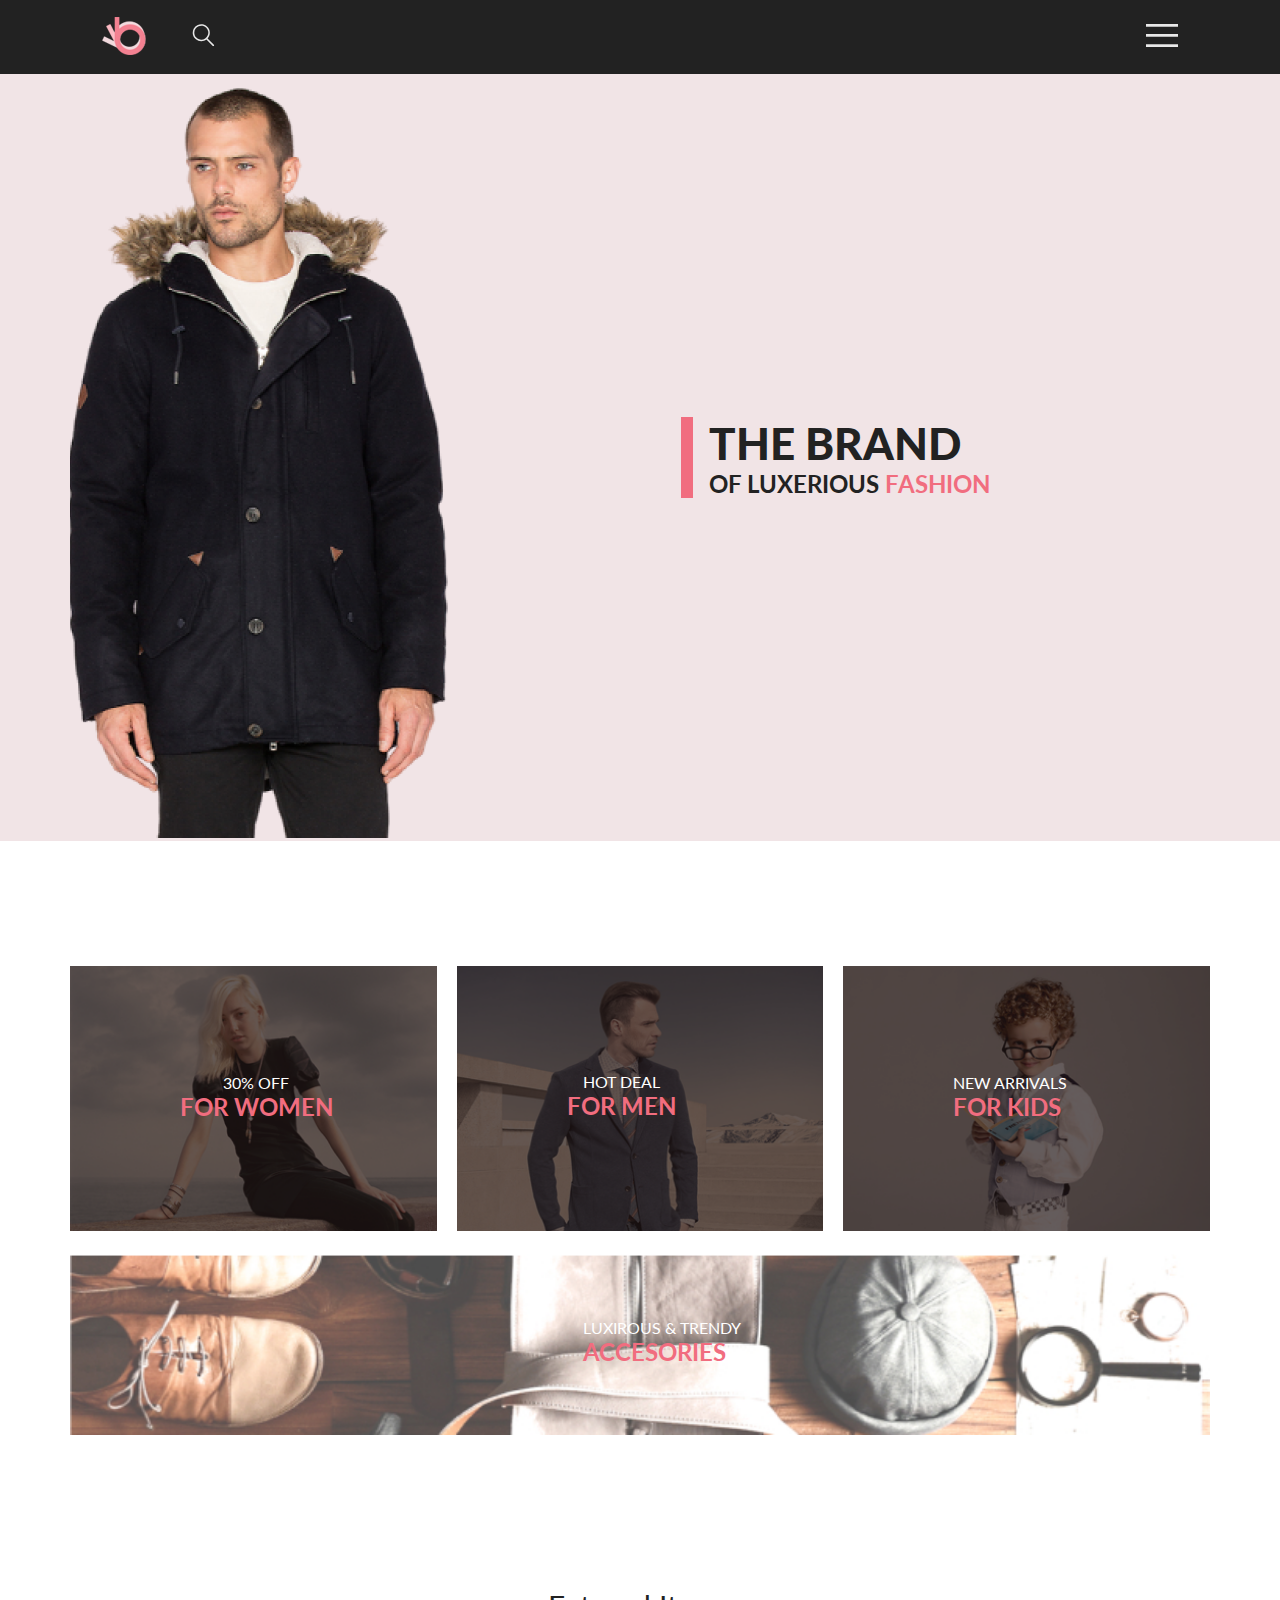
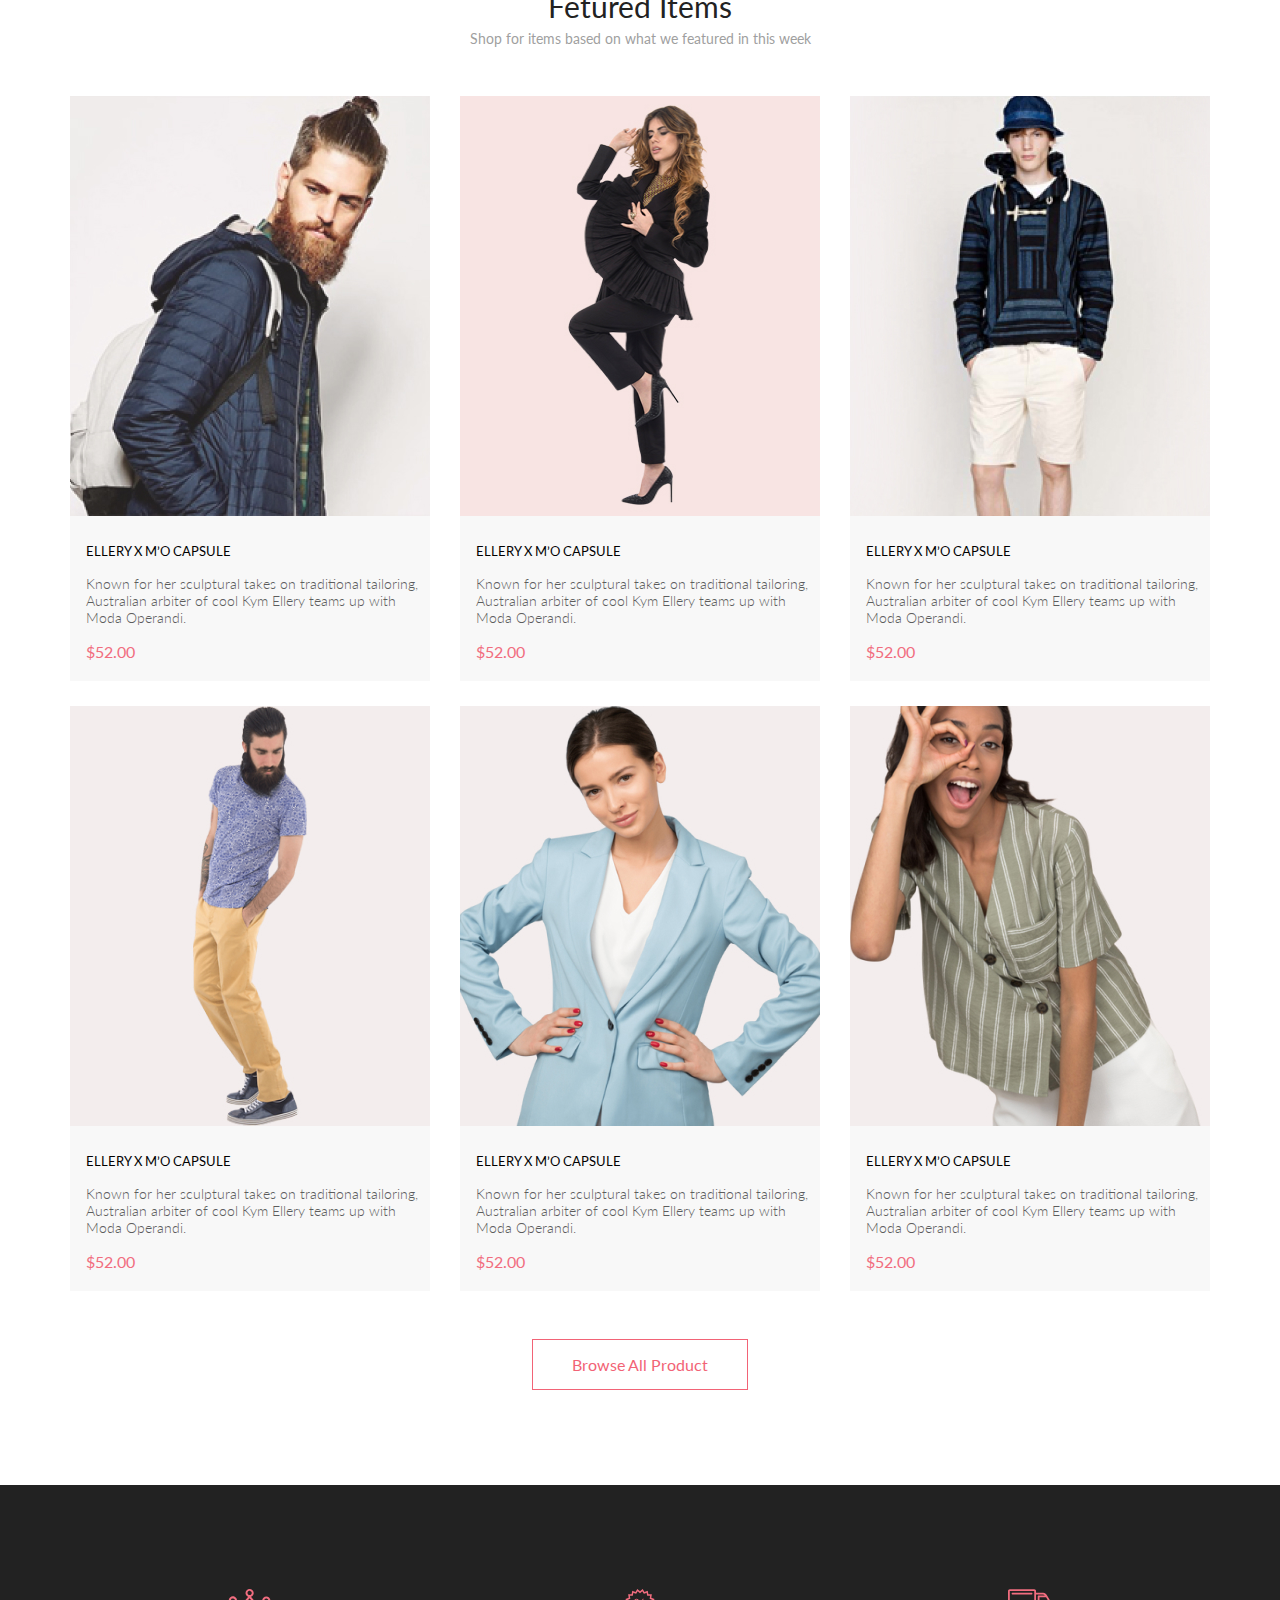
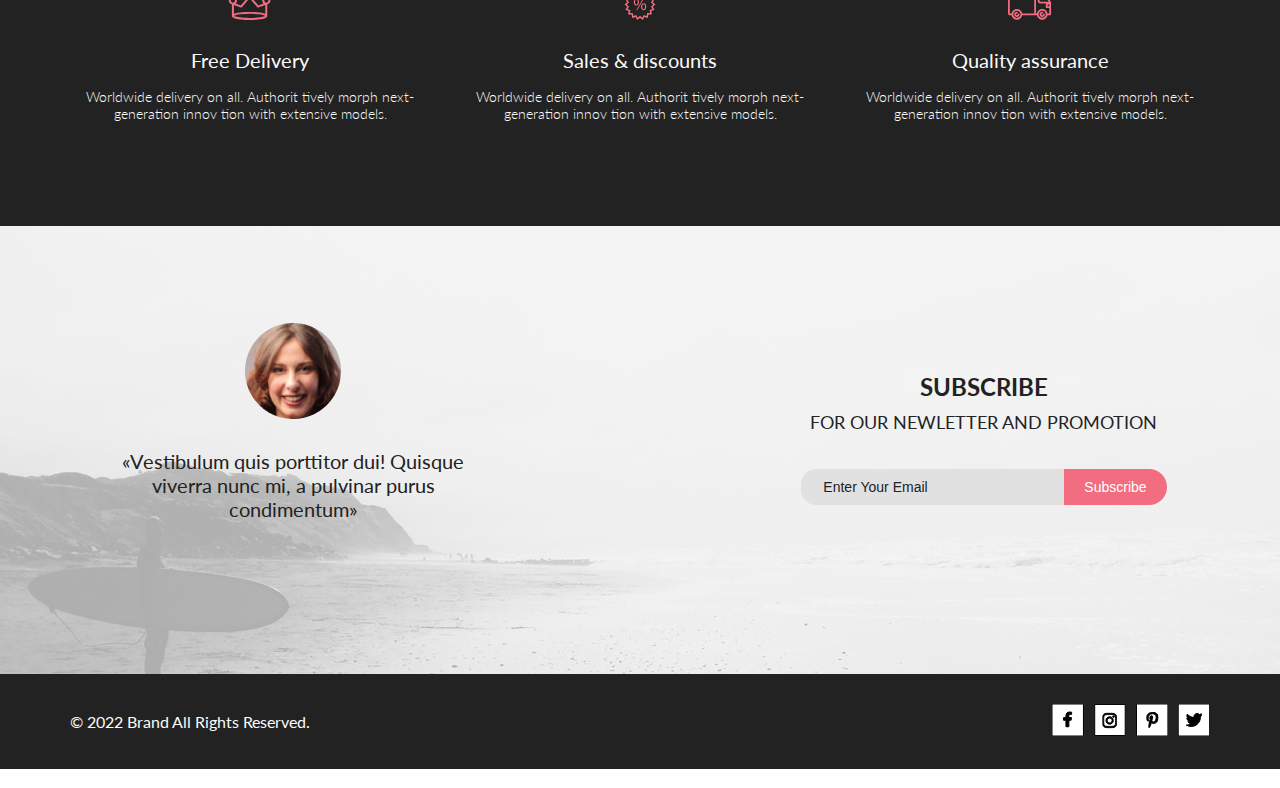
==== index.html @ cfc1230c "added file for site" ====
<!DOCTYPE html>
<html lang="ru">

<head>
    <link rel="preconnect" href="https://fonts.googleapis.com">
    <link rel="preconnect" href="https://fonts.gstatic.com" crossorigin>
    <link href="https://fonts.googleapis.com/css2?family=Lato:wght@300;400;700;900&display=swap" rel="stylesheet">
    <meta charset="UTF-8">
    <meta name="viewport" content="width=device-width, initial-scale=1.0">
    <title>THE BRAND OF&nbsp;LUXERIOUS FASHION</title>
    <link rel="stylesheet" href="style.css">
</head>

<body>

    <div class="header ">
        <div class="header__wrapper center">

            <div class="header__logo">
                <a href="#" class="header__link">
                    <svg class="icon__logo">
                        <use xlink:href="#logo_icon"></use>
                    </svg>
                </a>
                <a href="#" class="header__link  ">
                    <svg class="icon search_icon">
                        <use xlink:href="#search_icon"></use>
                    </svg>
                </a>
            </div>

            <div class="header__menu">
                <a href="#" class="header__link">
                    <svg class="icon icon__burger">
                        <use xlink:href="#burger_menu_icon"></use>
                    </svg>
                </a>
                <a hidden href="#" class="header__link">
                    <svg class="icon icon__profile">
                        <use xlink:href="#profile_icon"></use>
                    </svg>
                </a>
                <a hidden href="#" class="header__link">
                    <svg class="icon icon__cart">
                        <use xlink:href="#cart_icon"></use>
                    </svg>
                </a>
            </div>
        </div>
    </div>

    <div class="top ">
        <div class="top__wrapper center">

            <div class="top__img"><img src="image/top_img.png" alt="top image"></div>
            <div class="top__content">
                <h2 class="top__title"><span class="top__title__the_brand"> THE BRAND </span> <br><span
                        class="top__title__of_luxory"> OF&nbsp;LUXERIOUS
                    </span> <span class="top__title__fashion"> FASHION </span>
                </h2>
            </div>
        </div>

    </div>
    <!-- GRID-2  -->
    <section class="category center">

        <div class="wrapper__cards category-grid ">

            <div class="div1">
                <a href="#" class="category__card__link">

                    <div class="category__card">
                        <img src="image/for_women.png" alt="image for women">
                        <div class="category__card__content">
                            <h2 class="category__subtitle"> 30% OFF</h2>
                            <h1 class="category__title"> FOR WOMEN</h1>
                        </div>
                    </div>
                </a>
            </div>
            <div class="div2">
                <a href="#" class="category__card__link">
                    <div class="category__card"><img src="image/for_men.png" alt="image for_men"
                            class="category__card__img">
                        <div class="category__card__content">
                            <h2 class="category__subtitle"> HOT DEAL</h2>
                            <h1 class="category__title"> FOR MEN</h1>
                        </div>
                    </div>
                </a>
            </div>
            <div class="div3">
                <a href="#" class="category__card__link">
                    <div class="category__card">
                        <img src="image/for_kids.png" alt="image for_kids">
                        <div class="category__card__content">
                            <h2 class="category__subtitle"> NEW ARRIVALS
                            </h2>
                            <h1 class="category__title"> FOR KIDS</h1>
                        </div>
                    </div>
                </a>
            </div>
            <div class="div4">
                <a href="#" class="category__card__link">
                    <div class="category__card">
                        <img src="image/accesories.jpg" alt="card__img">
                        <div class=" category__card category__card__content__accesories">
                            <h2 class="category__subtitle category__subtitle__accesories">LUXIROUS &amp;&nbsp;TRENDY
                            </h2>
                            <h1 class=" category__title category__title__accesories"> ACCESORIES</h1>
                        </div>
                    </div>
                </a>

            </div>
        </div>
    </section>

    <section class="products center">
        <h2 class="products__title">Fetured Items</h2>
        <p class="products__text">Shop for items based on&nbsp;what we&nbsp;featured in&nbsp;this week</p>

        <div class="product__cards">
            <a href="#" class="product__card__link">
                <div class="product__card"> <img src="image/img1.jpg" alt="image product" class="products__card__img">
                    <h3 class="product__card__subtitle">ELLERY X&nbsp;M&rsquo;O CAPSULE</h3>
                    <p class="product__card__text">Known for her sculptural takes on&nbsp;traditional tailoring,
                        Australian
                        arbiter of&nbsp;cool Kym Ellery teams up&nbsp;with Moda Operandi.</p>
                    <p class="product__card__text__price">$52.00</p>
                </div>
            </a>
            <a href="#" class="product__card__link">
                <div class="product__card"> <img src="image/img2.jpg" alt="image product" class="products__card__img">
                    <h3 class="product__card__subtitle">ELLERY X&nbsp;M&rsquo;O CAPSULE</h3>
                    <p class="product__card__text">Known for her sculptural takes on&nbsp;traditional tailoring,
                        Australian
                        arbiter of&nbsp;cool Kym Ellery teams up&nbsp;with Moda Operandi.</p>
                    <p class="product__card__text__price">$52.00</p>
                </div>
            </a>
            <a href="#" class="product__card__link">
                <div class="product__card"> <img src="image/img3.jpg" alt="image product" class="products__card__img">
                    <h3 class="product__card__subtitle">ELLERY X&nbsp;M&rsquo;O CAPSULE</h3>
                    <p class="product__card__text">Known for her sculptural takes on&nbsp;traditional tailoring,
                        Australian
                        arbiter of&nbsp;cool Kym Ellery teams up&nbsp;with Moda Operandi.</p>
                    <p class="product__card__text__price">$52.00</p>
                </div>
            </a>
            <a href="#" class="product__card__link">
                <div class="product__card"> <img src="image/img4.jpg" alt="image product" class="products__card__img">
                    <h3 class="product__card__subtitle">ELLERY X&nbsp;M&rsquo;O CAPSULE</h3>
                    <p class="product__card__text">Known for her sculptural takes on&nbsp;traditional tailoring,
                        Australian
                        arbiter of&nbsp;cool Kym Ellery teams up&nbsp;with Moda Operandi.</p>
                    <p class="product__card__text__price">$52.00</p>
                </div>
            </a>
            <a href="#" class="product__card__link">
                <div class="product__card"> <img src="image/img5.jpg" alt="image product" class="products__card__img">
                    <h3 class="product__card__subtitle">ELLERY X&nbsp;M&rsquo;O CAPSULE</h3>
                    <p class="product__card__text">Known for her sculptural takes on&nbsp;traditional tailoring,
                        Australian
                        arbiter of&nbsp;cool Kym Ellery teams up&nbsp;with Moda Operandi.</p>
                    <p class="product__card__text__price">$52.00</p>
                </div>
            </a>
            <a href="#" class="product__card__link">
                <div class="product__card"> <img src="image/img6.jpg" alt="image product" class="products__card__img">
                    <h3 class="product__card__subtitle">ELLERY X&nbsp;M&rsquo;O CAPSULE</h3>
                    <p class="product__card__text">Known for her sculptural takes on&nbsp;traditional tailoring,
                        Australian
                        arbiter of&nbsp;cool Kym Ellery teams up&nbsp;with Moda Operandi.</p>
                    <p class="product__card__text__price">$52.00</p>
                </div>
            </a>
        </div>
    </section>


    <div class="wrapper__show__product"> <button class="wrapper__show__product__btn" type="button">Browse All
            Product</button>
    </div>

    <section class="advantage ">
        <div class="advantage__cards">
            <div class="advantage__card">
                <svg class="icon advantage__icon">
                    <use xlink:href="#quality_icon"></use>
                </svg>
                <h3 class="advantage__title">Free Delivery</h3>
                <p class="advantage__text">Worldwide delivery on&nbsp;all. Authorit tively morph next-generation innov
                    tion
                    with
                    extensive models.</p>
            </div>
            <div class="advantage__card">
                <svg class="icon advantage__icon">
                    <use xlink:href="#sales_icon"></use>
                </svg>
                <h3 class="advantage__title">Sales &amp;&nbsp;discounts</h3>
                <p class="advantage__text">Worldwide delivery on&nbsp;all. Authorit tively morph next-generation innov
                    tion
                    with
                    extensive models.</p>
            </div>
            <div class="advantage__card">

                <svg class="icon advantage__icon">
                    <use xlink:href="#develiry_icon"></use>
                </svg>
                <h3 class="advantage__title">Quality assurance</h3>
                <p class="advantage__text">Worldwide delivery on&nbsp;all. Authorit tively morph next-generation innov
                    tion
                    with
                    extensive models.</p>
            </div>
        </div>

    </section>

    <section class="request_form">
        <div class="request__form__wrapper center">
            <div class="request__content">
                <img src="image/form_img.png" alt="image form icon">
                <h3 class="request__content__title">
                    &laquo;Vestibulum quis porttitor dui! Quisque viverra nunc&nbsp;mi, a&nbsp;pulvinar purus
                    condimentum&raquo;
                </h3>

            </div>
            <div class="request__form">
                <div class="request__form__info">
                    <p class="request__form__info__text"><span class="request__form__info__text__SUBSCRIBE">SUBSCRIBE
                        </span> <br> FOR OUR NEWLETTER AND
                        PROMOTION</p>
                </div>
                <div class="request__email">
                    <form action="#">
                        <input class="request__email__input_email" type="email" placeholder="Enter Your Email">
                        <input class="request__email__input_btn" type="submit" value="Subscribe">
                    </form>

                </div>
            </div>
        </div>
    </section>


    <footer class="footer">

        <div class="footer__wrapper center">
            <div class="footer__copyright">
                <p class="footer__copyright__text">&copy;&nbsp;2022 Brand All Rights Reserved.</p>
            </div>
            <div class="footer__social">

                <a href="" class="footer__social__link">
                    <svg class="icon_social icon__facebook">
                        <use xlink:href="#facebook_icon"></use>
                    </svg>
                </a>

                <a href="" class="footer__social__link">
                    <svg class="icon_social icon__instagram">
                        <use xlink:href="#instagram_icon"></use>
                    </svg>
                </a>

                <a href="" class="footer__social__link">
                    <svg class="icon_social icon__pinterest">
                        <use xlink:href="#pinterest_icon"></use>
                    </svg>


                </a>

                <a href="" class="footer__social__link">
                    <svg class="icon_social icon__twitter">
                        <use xlink:href="#twitter_icon"></use>
                    </svg></a>

            </div>
        </div>

    </footer>














    <!-- SVG sptite  -->
    <svg width="0" height="0" class="hidden">
        <!-- ICON_SOCIAL -->
        <symbol xmlns="http://www.w3.org/2000/svg" viewBox="0 0 32 32" id="twitter_icon">
            <path d="M31.6636 0H0.213013V32H31.6636V0Z"></path>
            <g clip-path="url(#clip0_190_1612)">
                <path
                    d="M22.4181 12.7411C22.4281 12.8832 22.4281 13.0253 22.4281 13.1675C22.4281 17.5025 19.1509 22.4974 13.161 22.4974C11.3156 22.4974 9.60132 21.9593 8.1593 21.0253C8.42149 21.0558 8.67357 21.0659 8.94585 21.0659C10.4685 21.0659 11.8702 20.5482 12.9895 19.6649C11.5576 19.6345 10.3576 18.6903 9.94415 17.3908C10.1458 17.4213 10.3475 17.4416 10.5593 17.4416C10.8517 17.4416 11.1442 17.4009 11.4164 17.3299C9.92401 17.0253 8.80465 15.7055 8.80465 14.1116V14.071C9.23825 14.3147 9.74249 14.467 10.2769 14.4873C9.39959 13.8984 8.82483 12.8933 8.82483 11.7563C8.82483 11.1472 8.98614 10.5888 9.26851 10.1015C10.8719 12.0913 13.282 13.3908 15.9844 13.5329C15.934 13.2893 15.9038 13.0355 15.9038 12.7817C15.9038 10.9746 17.3559 9.5025 19.1609 9.5025C20.0987 9.5025 20.9457 9.89844 21.5407 10.538C22.2768 10.3959 22.9827 10.1218 23.6079 9.74616C23.3659 10.5076 22.8516 11.1472 22.176 11.5533C22.8315 11.4822 23.4668 11.2994 24.0516 11.0457C23.608 11.6954 23.0533 12.274 22.4181 12.7411Z"
                    fill="black">
                </path>
            </g>
            <defs>
                <clipPath id="clip0_190_1612">
                    <rect width="15.8924" height="16" transform="translate(8.1593 8)"></rect>
                </clipPath>
            </defs>
        </symbol>
        <symbol xmlns="http://www.w3.org/2000/svg" viewBox="0 0 32 32" id="pinterest_icon">
            <path d="M31.9259 0H0.475342V32H31.9259V0Z"></path>
            <g clip-path="url(#clip0_190_1616)">
                <path
                    d="M16.7402 8.20312C13.5555 8.20312 10.4081 10.3406 10.4081 13.8C10.4081 16 11.6373 17.25 12.3822 17.25C12.6895 17.25 12.8664 16.3875 12.8664 16.1438C12.8664 15.8531 12.1308 15.2344 12.1308 14.025C12.1308 11.5125 14.0304 9.73125 16.4888 9.73125C18.6026 9.73125 20.167 10.9406 20.167 13.1625C20.167 14.8219 19.5058 17.9344 17.3641 17.9344C16.5912 17.9344 15.9301 17.3719 15.9301 16.5656C15.9301 15.3844 16.7495 14.2406 16.7495 13.0219C16.7495 10.9531 13.8349 11.3281 13.8349 13.8281C13.8349 14.3531 13.9001 14.9344 14.1329 15.4125C13.7045 17.2688 12.8292 20.0344 12.8292 21.9469C12.8292 22.5375 12.913 23.1188 12.9689 23.7094C13.0744 23.8281 13.0216 23.8156 13.183 23.7563C14.7474 21.6 14.6916 21.1781 15.3993 18.3562C15.7811 19.0875 16.7681 19.4812 17.5503 19.4812C20.8468 19.4812 22.3274 16.2469 22.3274 13.3313C22.3274 10.2281 19.6641 8.20312 16.7402 8.20312Z"
                    fill="black">
                </path>
            </g>
            <defs>
                <clipPath id="clip0_190_1616">
                    <rect width="11.9193" height="16" transform="translate(10.4081 8)"></rect>
                </clipPath>
            </defs>
        </symbol>
        <symbol xmlns="http://www.w3.org/2000/svg" viewBox="0 0 33 32" id="instagram_icon">
            <path d="M32.1883 0H0.737671V32H32.1883V0Z"></path>
            <g clip-path="url(#clip0_190_1608)">
                <path
                    d="M16.1368 12.6816C14.0216 12.6816 12.3155 14.3849 12.3155 16.4967C12.3155 18.6084 14.0216 20.3117 16.1368 20.3117C18.2519 20.3117 19.958 18.6084 19.958 16.4967C19.958 14.3849 18.2519 12.6816 16.1368 12.6816ZM16.1368 18.9769C14.7699 18.9769 13.6525 17.8646 13.6525 16.4967C13.6525 15.1287 14.7666 14.0164 16.1368 14.0164C17.507 14.0164 18.6211 15.1287 18.6211 16.4967C18.6211 17.8646 17.5036 18.9769 16.1368 18.9769ZM21.0056 12.5256C21.0056 13.0203 20.6065 13.4154 20.1143 13.4154C19.6188 13.4154 19.223 13.017 19.223 12.5256C19.223 12.0342 19.6221 11.6357 20.1143 11.6357C20.6065 11.6357 21.0056 12.0342 21.0056 12.5256ZM23.5364 13.4287C23.4799 12.2367 23.2072 11.1808 22.3325 10.3109C21.4612 9.441 20.4036 9.16873 19.2097 9.10897C17.9792 9.03924 14.291 9.03924 13.0605 9.10897C11.8699 9.16541 10.8123 9.43768 9.93768 10.3076C9.06302 11.1775 8.79364 12.2334 8.73378 13.4254C8.66394 14.6539 8.66394 18.3361 8.73378 19.5646C8.79031 20.7566 9.06302 21.8125 9.93768 22.6824C10.8123 23.5523 11.8666 23.8246 13.0605 23.8844C14.291 23.9541 17.9792 23.9541 19.2097 23.8844C20.4036 23.8279 21.4612 23.5556 22.3325 22.6824C23.2039 21.8125 23.4766 20.7566 23.5364 19.5646C23.6063 18.3361 23.6063 14.6572 23.5364 13.4287ZM21.9468 20.8828C21.6874 21.5336 21.1852 22.0349 20.53 22.2972C19.5489 22.6857 17.2209 22.5961 16.1368 22.5961C15.0526 22.5961 12.7213 22.6824 11.7435 22.2972C11.0917 22.0383 10.5895 21.5369 10.3268 20.8828C9.93768 19.9033 10.0275 17.5791 10.0275 16.4967C10.0275 15.4142 9.941 13.0867 10.3268 12.1105C10.5862 11.4597 11.0884 10.9584 11.7435 10.6961C12.7246 10.3076 15.0526 10.3972 16.1368 10.3972C17.2209 10.3972 19.5523 10.3109 20.53 10.6961C21.1818 10.9551 21.684 11.4564 21.9468 12.1105C22.3359 13.09 22.2461 15.4142 22.2461 16.4967C22.2461 17.5791 22.3359 19.9066 21.9468 20.8828Z"
                    fill="black"></path>
            </g>
            <defs>
                <clipPath id="clip0_190_1608">
                    <rect width="14.8991" height="17" transform="translate(8.68396 8)"></rect>
                </clipPath>
            </defs>
        </symbol>
        <symbol xmlns="http://www.w3.org/2000/svg" viewBox="0 0 32 32" id="facebook_icon">
            <path d="M31.4506 0H0V32H31.4506V0Z"></path>
            <path
                d="M19.0884 16.28L19.5069 13.616H16.8902V11.8873C16.8902 11.1585 17.2557 10.4481 18.4277 10.4481H19.6172V8.17997C19.6172 8.17997 18.5377 8 17.5056 8C15.3507 8 13.9422 9.27593 13.9422 11.5857V13.616H11.5469V16.28H13.9422V22.72H16.8902V16.28H19.0884Z"
                fill="black">
            </path>
        </symbol>



        <symbol xmlns="http://www.w3.org/2000/svg" viewBox="0 0 32 29" id="cart_icon">
            <path
                d="M26.1998 29C25.5521 28.9738 24.9404 28.6948 24.4961 28.2227C24.0518 27.7506 23.8103 27.1232 23.8234 26.475C23.8365 25.8269 24.1032 25.2097 24.5662 24.7559C25.0292 24.3022 25.6516 24.048 26.2999 24.048C26.9482 24.048 27.5706 24.3022 28.0336 24.7559C28.4966 25.2097 28.7633 25.8269 28.7764 26.475C28.7895 27.1232 28.5479 27.7506 28.1036 28.2227C27.6593 28.6948 27.0477 28.9738 26.3999 29H26.1998ZM6.75183 26.32C6.75183 25.79 6.90901 25.2718 7.20349 24.8311C7.49797 24.3904 7.91654 24.0469 8.40625 23.844C8.89596 23.6412 9.43484 23.5881 9.95471 23.6915C10.4746 23.7949 10.9521 24.0502 11.3269 24.425C11.7017 24.7998 11.957 25.2773 12.0604 25.7972C12.1638 26.317 12.1107 26.8559 11.9078 27.3456C11.705 27.8353 11.3615 28.2539 10.9208 28.5483C10.4801 28.8428 9.96194 29 9.43188 29C9.07977 29.0003 8.73102 28.9311 8.40564 28.7966C8.08026 28.662 7.7846 28.4646 7.53552 28.2158C7.28645 27.9669 7.08891 27.6713 6.9541 27.3461C6.81929 27.0208 6.74988 26.6721 6.74988 26.32H6.75183ZM10.5519 20.686C10.2924 20.6868 10.0398 20.6024 9.83301 20.4457C9.62617 20.2891 9.47648 20.0689 9.40686 19.819L4.57385 2.36401H1.18091C0.867422 2.36401 0.566761 2.23947 0.345093 2.01781C0.123425 1.79614 -0.00109863 1.49549 -0.00109863 1.18201C-0.00109863 0.868519 0.123425 0.567873 0.345093 0.346205C0.566761 0.124537 0.867422 5.81268e-06 1.18091 5.81268e-06H5.46191C5.7214 -0.00080736 5.97394 0.0837201 6.18066 0.240568C6.38739 0.397416 6.53674 0.617884 6.60583 0.868006L11.4388 18.323H24.6168L28.9999 8.27501H14.3999C14.2417 8.27961 14.0843 8.25242 13.9368 8.19507C13.7893 8.13771 13.6548 8.05134 13.5413 7.94108C13.4277 7.83082 13.3375 7.69891 13.2759 7.55315C13.2143 7.40739 13.1825 7.25075 13.1825 7.0925C13.1825 6.93426 13.2143 6.77762 13.2759 6.63186C13.3375 6.4861 13.4277 6.35419 13.5413 6.24393C13.6548 6.13367 13.7893 6.0473 13.9368 5.98994C14.0843 5.93259 14.2417 5.90541 14.3999 5.91001H30.8129C31.0086 5.90996 31.2011 5.95866 31.3733 6.05172C31.5454 6.14478 31.6917 6.27926 31.7988 6.44301C31.9067 6.60729 31.9723 6.79569 31.9897 6.99145C32.0072 7.18721 31.976 7.38424 31.8989 7.565L26.4939 19.977C26.4015 20.1876 26.2499 20.3668 26.0574 20.4927C25.8649 20.6186 25.6399 20.6858 25.4099 20.686H10.5519Z"
                fill="#E8E8E8"></path>
        </symbol>
        <symbol xmlns="http://www.w3.org/2000/svg" viewBox="0 0 29 29" id="profile_icon">
            <path
                d="M14.5 19.937C19 19.937 22.656 15.464 22.656 9.968C22.656 4.472 19 0 14.5 0C13.3631 0.0217413 12.2463 0.303398 11.2351 0.823397C10.2239 1.34339 9.34507 2.08794 8.66602 3C7.12663 4.99573 6.30819 7.45381 6.34399 9.974C6.34399 15.465 10 19.937 14.5 19.937ZM14.5 1.813C18 1.813 20.844 5.472 20.844 9.969C20.844 14.466 17.998 18.125 14.5 18.125C11.002 18.125 8.15603 14.465 8.15503 9.969C8.15403 5.473 11 1.813 14.5 1.813ZM20.844 18.125C20.6036 18.125 20.373 18.2205 20.203 18.3905C20.033 18.5605 19.9375 18.7911 19.9375 19.0315C19.9375 19.2719 20.033 19.5025 20.203 19.6725C20.373 19.8425 20.6036 19.938 20.844 19.938C22.526 19.9399 24.1386 20.6088 25.3279 21.7982C26.5172 22.9875 27.1861 24.6 27.188 26.282C27.1875 26.5221 27.0918 26.7523 26.922 26.9221C26.7522 27.0918 26.5221 27.1875 26.282 27.188H2.71997C2.47985 27.1875 2.24975 27.0918 2.07996 26.9221C1.91016 26.7523 1.81449 26.5221 1.81396 26.282C1.81608 24.6001 2.48517 22.9877 3.67444 21.7985C4.86371 20.6092 6.47608 19.9401 8.15796 19.938C8.39824 19.938 8.62868 19.8425 8.79858 19.6726C8.96849 19.5027 9.06396 19.2723 9.06396 19.032C9.06396 18.7917 8.96849 18.5613 8.79858 18.3914C8.62868 18.2215 8.39824 18.126 8.15796 18.126C5.99541 18.1279 3.92201 18.9875 2.39258 20.5164C0.863144 22.0453 0.00264777 24.1185 0 26.281C0.000794067 27.0019 0.287502 27.693 0.797241 28.2027C1.30698 28.7125 1.99811 28.9992 2.71899 29H26.282C27.0027 28.9989 27.6936 28.7121 28.2031 28.2024C28.7126 27.6927 28.9992 27.0017 29 26.281C28.9974 24.1187 28.1372 22.0457 26.6083 20.5168C25.0793 18.9878 23.0063 18.1276 20.844 18.125Z"
                fill="#E8E8E8"></path>
        </symbol>
        <symbol xmlns="http://www.w3.org/2000/svg" xmlns:xlink="http://www.w3.org/1999/xlink" viewBox="0 0 44 38"
            id="logo_icon">
            <rect width="44" height="38" fill="url(#pattern0)"></rect>
            <defs>
                <pattern id="pattern0" patternContentUnits="objectBoundingBox" width="1" height="1">
                    <use xlink:href="#image0_188_472" transform="scale(0.0227273 0.0263158)"></use>
                </pattern>
                <image id="image0_188_472" width="44" height="38"
                    xlink:href="[data-uri]">
                </image>
            </defs>
        </symbol>
        <symbol xmlns="http://www.w3.org/2000/svg" viewBox="0 0 27 28" id="search_icon">
            <path
                d="M19.0589 17.6251C20.6705 15.865 21.6275 13.6039 21.769 11.2216C21.9106 8.83932 21.2281 6.48088 19.8362 4.54232C18.4443 2.60377 16.4278 1.20318 14.1252 0.575765C11.8227 -0.0516554 9.37437 0.132305 7.19143 1.09675C5.0085 2.0612 3.22389 3.74739 2.1373 5.87217C1.05071 7.99695 0.728322 10.4309 1.22426 12.7653C1.72021 15.0997 3.00428 17.1923 4.86085 18.6919C6.71741 20.1914 9.0334 21.0064 11.4199 21.0001C13.6723 21.0031 15.8638 20.2691 17.6599 18.9101L25.4079 26.7171C25.4934 26.8061 25.5958 26.8772 25.7091 26.9261C25.8225 26.9751 25.9444 27.0009 26.0679 27.0021C26.1916 27.0024 26.314 26.9773 26.4276 26.9283C26.5411 26.8793 26.6434 26.8074 26.7279 26.7171C26.9018 26.5362 26.999 26.295 26.999 26.0441C26.999 25.7931 26.9018 25.5519 26.7279 25.371L19.0589 17.6251ZM2.88589 10.5001C2.89873 8.81477 3.41021 7.17101 4.35586 5.776C5.30151 4.38098 6.63899 3.29715 8.1997 2.66114C9.76042 2.02513 11.4745 1.86542 13.1258 2.20213C14.7772 2.53884 16.2919 3.3569 17.479 4.55319C18.6661 5.74948 19.4725 7.27044 19.7965 8.92433C20.1204 10.5782 19.9475 12.291 19.2995 13.8468C18.6515 15.4026 17.5574 16.7316 16.1551 17.6665C14.7529 18.6014 13.1052 19.1002 11.4199 19.1C9.14843 19.0892 6.97409 18.1775 5.3741 16.5652C3.77412 14.9528 2.87924 12.7715 2.88589 10.5001Z"
                fill="#E8E8E8"></path>
        </symbol>
        <symbol xmlns="http://www.w3.org/2000/svg" viewBox="0 0 32 23" id="burger_menu_icon">
            <path d="M0 23V20.31H32V23H0ZM0 12.76V10.07H32V12.76H0ZM0 2.69V0H32V2.69H0Z" fill="#E8E8E8"></path>
        </symbol>

        <!-- NEW SVG -->
        <symbol fill="none" xmlns="http://www.w3.org/2000/svg" viewBox="0 0 48 35" id="quality_icon">
            <path
                d="M42.393 8.53564C41.1766 8.52335 40.0049 8.99349 39.1342 9.84302C38.2635 10.6925 37.7647 11.8522 37.747 13.0686C37.7501 13.7086 37.8911 14.3405 38.1603 14.9211C38.4295 15.5018 38.8206 16.0176 39.3071 16.4336L33.4471 18.4888L25.1081 8.80566C26.0034 8.50693 26.7831 7.93646 27.3388 7.17358C27.8945 6.41071 28.1983 5.49331 28.2081 4.54956C28.1828 3.33432 27.6824 2.17743 26.814 1.3269C25.9457 0.476377 24.7785 0 23.563 0C22.3475 0 21.1804 0.476377 20.3121 1.3269C19.4437 2.17743 18.9432 3.33432 18.918 4.54956C18.9277 5.48395 19.2253 6.39274 19.7702 7.15186C20.3151 7.91097 21.0809 8.48368 21.9631 8.79175L13.611 18.4917L7.7531 16.4368C8.23917 16.0206 8.62989 15.5045 8.89873 14.9238C9.16757 14.3432 9.30822 13.7116 9.31108 13.0718C9.33412 12.195 9.10852 11.3296 8.66045 10.5757C8.21238 9.82172 7.56009 9.2099 6.77898 8.81104C5.99787 8.41217 5.11986 8.2424 4.24639 8.32153C3.37291 8.40067 2.53965 8.72555 1.84295 9.2583C1.14624 9.79105 0.614525 10.5101 0.309254 11.3323C0.00398245 12.1545 -0.0623783 13.0462 0.117848 13.9045C0.298073 14.7629 0.717494 15.5526 1.32769 16.1826C1.93788 16.8126 2.71394 17.2571 3.56609 17.4646V29.7556C3.57345 29.8376 3.59015 29.9184 3.61602 29.9966C3.58308 30.1233 3.56636 30.2538 3.56609 30.3848C3.56609 34.7968 21.485 34.9268 23.528 34.9268C25.571 34.9268 43.49 34.7978 43.49 30.3848C43.4893 30.2539 43.4725 30.1234 43.44 29.9966C43.4676 29.9189 43.4845 29.8379 43.49 29.7556V17.4646C44.5889 17.2244 45.5587 16.5828 46.2094 15.6653C46.8601 14.7478 47.1449 13.6204 47.0082 12.5039C46.8715 11.3874 46.323 10.3621 45.4701 9.62866C44.6173 8.89526 43.5214 8.50653 42.397 8.53857L42.393 8.53564ZM21.174 4.55176C21.1625 4.07755 21.2926 3.61062 21.5477 3.21069C21.8027 2.81076 22.1712 2.49591 22.606 2.3064C23.0408 2.11688 23.5223 2.06132 23.9889 2.14673C24.4555 2.23214 24.8861 2.45463 25.2256 2.78589C25.5652 3.11715 25.7982 3.542 25.8951 4.00635C25.9919 4.4707 25.9482 4.95345 25.7695 5.39282C25.5907 5.8322 25.2851 6.20831 24.8915 6.47314C24.498 6.73798 24.0345 6.8795 23.5601 6.87964C22.9354 6.88605 22.3335 6.64481 21.8863 6.2085C21.4391 5.77218 21.183 5.17647 21.174 4.55176ZM13.584 20.8276C13.801 20.9026 14.0353 20.9113 14.2573 20.8525C14.4792 20.7938 14.6786 20.6701 14.83 20.4976L23.5301 10.3977L32.23 20.4976C32.3812 20.6702 32.5804 20.7938 32.8022 20.8528C33.0239 20.9117 33.2581 20.9033 33.475 20.8286L41.2331 18.1038V28.0408C36.3481 25.9188 25.124 25.8406 23.533 25.8406C21.942 25.8406 10.7141 25.9198 5.83306 28.0408V18.1038L13.584 20.8276ZM23.527 32.7166C14.827 32.7166 9.27802 31.7057 6.97002 30.8547C6.61895 30.7373 6.28322 30.578 5.97002 30.3806C6.69202 29.8596 9.03109 29.1487 12.9361 28.6487C19.9715 27.844 27.0756 27.844 34.111 28.6487C38.011 29.1487 40.3561 29.8596 41.0761 30.3806C40.7654 30.5794 40.4312 30.7388 40.0811 30.8547C37.7791 31.7037 32.235 32.7166 23.527 32.7166ZM2.28008 13.0686C2.26895 12.5945 2.39939 12.1279 2.65471 11.7283C2.91003 11.3286 3.27866 11.0139 3.71355 10.8247C4.14844 10.6355 4.62977 10.5801 5.09624 10.6658C5.56271 10.7514 5.99313 10.9743 6.33245 11.3057C6.67176 11.637 6.90458 12.0618 7.00127 12.5261C7.09797 12.9904 7.05412 13.4731 6.87529 13.9124C6.69647 14.3516 6.39074 14.7277 5.99724 14.9924C5.60374 15.2572 5.14033 15.3986 4.66607 15.3987C4.04091 15.4054 3.43856 15.1638 2.99126 14.7271C2.54396 14.2903 2.28825 13.6937 2.28008 13.0686ZM42.393 15.3987C41.935 15.3875 41.4906 15.2414 41.1152 14.9788C40.7398 14.7162 40.4501 14.3487 40.2825 13.9224C40.1149 13.496 40.0768 13.0297 40.1729 12.5818C40.269 12.1339 40.4952 11.7241 40.8229 11.4041C41.1507 11.084 41.5656 10.8677 42.0157 10.7822C42.4658 10.6968 42.931 10.7459 43.3533 10.9236C43.7756 11.1013 44.1361 11.3997 44.3897 11.7812C44.6433 12.1628 44.7788 12.6105 44.7791 13.0686C44.7704 13.6935 44.5144 14.2895 44.0672 14.7261C43.62 15.1626 43.0179 15.4041 42.393 15.3977V15.3987Z"
                fill="#F16D7F"></path>
        </symbol>
        <symbol fill="none" xmlns="http://www.w3.org/2000/svg" viewBox="0 0 40 40" id="sales_icon">
            <path
                d="M19.9939 37.0239L16.5229 39.9238L14.2349 36.0039L9.99487 37.5159L9.17285 33.0359L4.67987 32.991L5.41187 28.491L1.20386 26.8909L3.41388 22.925L-0.00012207 19.96L3.41187 16.9929L1.2019 13.0278L5.41089 11.428L4.67786 6.93286L9.17188 6.88892L9.9939 2.40894L14.2339 3.91992L16.5219 0L19.9929 2.8999L23.4639 0L25.7529 3.9209L29.9929 2.40894L30.8139 6.88989L35.3079 6.93481L34.5759 11.4299L38.7839 13.03L36.5739 16.9958L39.9859 19.9609L36.5739 22.928L38.7829 26.894L34.5739 28.4939L35.3069 32.988L30.8119 33.033L29.9909 37.5139L25.7529 36.0029L23.4639 39.9229L19.9939 37.0239ZM21.1999 35.541L22.9609 37.012L24.1219 35.022L24.9139 33.666L26.3819 34.189L28.5329 34.957L28.9499 32.6838L29.2349 31.1289L30.7959 31.113L33.0779 31.092L32.7059 28.8098L32.4519 27.25L33.9109 26.696L36.0449 25.8828L34.9249 23.873L34.1589 22.498L35.3419 21.4709L37.0759 19.9609L35.3429 18.4609L34.1599 17.4319L34.9259 16.0559L36.0469 14.0449L33.9129 13.2339L32.4539 12.6809L32.7089 11.1208L33.0809 8.83984L30.7989 8.81689L29.2389 8.80103L28.9539 7.24683L28.5379 4.97388L26.3859 5.74097L24.9179 6.26392L24.1249 4.90698L22.9629 2.91699L21.2009 4.38794L19.9958 5.39282L18.7909 4.38794L17.0299 2.91699L15.8689 4.90601L15.0769 6.26294L13.6078 5.73999L11.4579 4.97192L11.0399 7.24585L10.7549 8.80005L9.19489 8.81592L6.91388 8.83789L7.28589 11.1199L7.53986 12.678L6.08087 13.2329L3.94586 14.0439L5.06689 16.0549L5.83289 17.4299L4.6499 18.459L2.91589 19.967L4.64886 21.4739L5.83185 22.5029L5.06586 23.8779L3.94489 25.8879L6.07788 26.698L7.5379 27.2529L7.2829 28.812L6.91187 31.0959L9.19287 31.1189L10.7529 31.135L11.0379 32.6899L11.4549 34.9619L13.6069 34.1948L15.0759 33.6719L15.8679 35.0288L17.0299 37.019L18.7909 35.5479L19.9958 34.543L21.1999 35.541ZM21.3179 23.02C21.3179 20.093 22.8829 18.4648 24.7769 18.4648C26.7829 18.4648 28.0769 20.0279 28.0769 22.7949C28.0769 25.8539 26.4919 27.3718 24.6619 27.3718C22.8829 27.3718 21.3379 25.922 21.3179 23.02ZM22.8389 22.9319C22.8159 24.7829 23.5209 26.1899 24.7109 26.1899C25.9879 26.1899 26.5609 24.8049 26.5609 22.8899C26.5609 21.1249 26.0539 19.6528 24.7109 19.6528C23.4999 19.6488 22.8389 21.1029 22.8389 22.9309V22.9319ZM15.1938 27.332L23.6089 12.613H24.8419L16.4269 27.332H15.1938ZM11.9789 16.99C11.9789 14.09 13.5419 12.458 15.4369 12.458C17.4369 12.458 18.7629 14.022 18.7629 16.79C18.7629 19.848 17.1769 21.365 15.3269 21.365C13.5439 21.365 11.9999 19.915 11.9789 16.991V16.99ZM13.5209 16.9238C13.4769 18.7748 14.1618 20.1809 15.3708 20.1829C16.6479 20.1829 17.2209 18.7988 17.2209 16.8828C17.2209 15.1168 16.7139 13.645 15.3708 13.645C14.1618 13.642 13.5209 15.092 13.5209 16.925V16.9238Z"
                fill="#F16D7F"></path>
        </symbol>
        <symbol fill="none" xmlns="http://www.w3.org/2000/svg" viewBox="0 0 46 32" id="develiry_icon">
            <path
                d="M30.2868 27.2429H14.8098C14.6026 28.5509 13.9355 29.742 12.9285 30.6021C11.9215 31.4621 10.6406 31.9346 9.31633 31.9346C7.99203 31.9346 6.71117 31.4621 5.70415 30.6021C4.69713 29.742 4.03003 28.5509 3.82283 27.2429H1.88582C1.391 27.2397 0.91765 27.0404 0.569536 26.6887C0.221422 26.337 0.0269624 25.8618 0.0288259 25.3669V1.87695C0.0266969 1.38195 0.221028 0.906335 0.56917 0.554443C0.917313 0.202551 1.39082 0.00317363 1.88582 0H27.4368C27.9318 0.00317353 28.4051 0.202522 28.7531 0.554443C29.1011 0.906364 29.2952 1.38204 29.2928 1.87695V3.78198H36.4138C36.4942 3.78164 36.5742 3.79208 36.6518 3.81299C38.9518 4.01299 40.1088 5.2129 41.3288 7.2749L44.8878 13.3689C44.9727 13.5136 45.0176 13.6782 45.0178 13.8459V26.304C45.0189 26.5515 44.9216 26.7892 44.7475 26.9651C44.5733 27.141 44.3364 27.2406 44.0888 27.2419H41.2748C41.0676 28.5499 40.4005 29.741 39.3935 30.6011C38.3865 31.4611 37.1056 31.9336 35.7813 31.9336C34.457 31.9336 33.1762 31.4611 32.1691 30.6011C31.1621 29.741 30.495 28.5499 30.2878 27.2419L30.2868 27.2429ZM32.0648 26.304C32.0727 27.0369 32.2973 27.7511 32.7102 28.3567C33.1231 28.9623 33.706 29.4322 34.3854 29.7073C35.0649 29.9824 35.8105 30.0503 36.5284 29.9026C37.2464 29.7548 37.9046 29.398 38.4202 28.877C38.9358 28.3559 39.2857 27.6941 39.426 26.9746C39.5662 26.2551 39.4905 25.5103 39.2083 24.8337C38.9262 24.1572 38.4502 23.5794 37.8403 23.1729C37.2304 22.7663 36.5138 22.5491 35.7808 22.5488C34.7905 22.5552 33.8431 22.9543 33.1464 23.6582C32.4498 24.3621 32.0608 25.3136 32.0648 26.304ZM5.60085 26.304C5.60874 27.0369 5.83327 27.7511 6.2462 28.3567C6.65914 28.9623 7.24201 29.4322 7.92143 29.7073C8.60086 29.9824 9.34648 30.0503 10.0644 29.9026C10.7824 29.7548 11.4406 29.398 11.9562 28.877C12.4718 28.3559 12.8217 27.6941 12.962 26.9746C13.1022 26.2551 13.0265 25.5103 12.7443 24.8337C12.4622 24.1572 11.9862 23.5794 11.3763 23.1729C10.7664 22.7663 10.0498 22.5491 9.31682 22.5488C8.3263 22.5549 7.37866 22.9537 6.68181 23.6577C5.98496 24.3617 5.59585 25.3134 5.59984 26.304H5.60085ZM41.2728 25.366H43.1588V19.7478H40.4228C40.3002 19.7473 40.1789 19.7227 40.0659 19.6753C39.9528 19.6279 39.8502 19.5585 39.7639 19.4714C39.6776 19.3843 39.6094 19.281 39.563 19.1675C39.5167 19.054 39.4932 18.9324 39.4938 18.8098V16.9629C39.4935 16.2423 39.7691 15.5488 40.2638 15.0249H33.8848C33.8076 15.0248 33.7307 15.015 33.6558 14.9958C32.9511 14.933 32.2956 14.6081 31.819 14.0852C31.3423 13.5623 31.0793 12.8794 31.0818 12.1719V7.47192C31.0812 7.34927 31.1047 7.22758 31.151 7.11401C31.1973 7.00044 31.2656 6.89725 31.3519 6.81006C31.4381 6.72286 31.5407 6.6535 31.6538 6.60596C31.7669 6.55841 31.8882 6.53361 32.0108 6.53296H38.4938C38.1495 6.21428 37.7421 5.97123 37.2981 5.81982C36.854 5.66842 36.3831 5.61187 35.9158 5.65381H29.2928V25.3618H30.2868C30.494 24.0538 31.1611 22.8627 32.1682 22.0027C33.1752 21.1426 34.456 20.6702 35.7803 20.6702C37.1046 20.6702 38.3855 21.1426 39.3925 22.0027C40.3995 22.8627 41.0666 24.0538 41.2738 25.3618L41.2728 25.366ZM14.8088 25.366H27.4358V1.87598H1.88582V25.366H3.82283C4.03003 24.058 4.69713 22.8666 5.70415 22.0066C6.71117 21.1465 7.99203 20.6741 9.31633 20.6741C10.6406 20.6741 11.9215 21.1465 12.9285 22.0066C13.9355 22.8666 14.6026 24.058 14.8098 25.366H14.8088ZM41.3508 16.9658V17.875H43.1588V16.0278H42.2798C42.033 16.0294 41.7968 16.1288 41.6229 16.304C41.449 16.4792 41.3516 16.716 41.3518 16.9629L41.3508 16.9658ZM32.9378 12.1738C32.9368 12.4263 33.0359 12.6691 33.2134 12.8486C33.3909 13.0282 33.6324 13.13 33.8848 13.1318C33.9487 13.1316 34.0124 13.1384 34.0748 13.1519H42.5998L39.8339 8.41602H32.9338L32.9378 12.1738ZM33.0308 26.3059C33.0279 25.5734 33.3157 24.8695 33.8311 24.3489C34.3464 23.8283 35.0473 23.5333 35.7798 23.5288C36.0286 23.5288 36.2672 23.6278 36.4431 23.8037C36.619 23.9796 36.7178 24.218 36.7178 24.4668C36.7178 24.7156 36.619 24.9542 36.4431 25.1301C36.2672 25.306 36.0286 25.4048 35.7798 25.4048C35.6015 25.4032 35.4267 25.4548 35.2777 25.5527C35.1286 25.6507 35.012 25.7905 34.9427 25.9548C34.8733 26.1191 34.8544 26.3005 34.8882 26.4756C34.922 26.6507 35.0071 26.8118 35.1326 26.9385C35.2582 27.0651 35.4185 27.1516 35.5933 27.187C35.7681 27.2224 35.9494 27.2051 36.1144 27.1372C36.2793 27.0693 36.4203 26.9538 36.5196 26.8057C36.6188 26.6575 36.6718 26.4833 36.6718 26.3049C36.6718 26.0587 36.7696 25.8226 36.9438 25.6484C37.1179 25.4743 37.3541 25.3765 37.6003 25.3765C37.8466 25.3765 38.0828 25.4743 38.2569 25.6484C38.431 25.8226 38.5288 26.0587 38.5288 26.3049C38.5288 27.0343 38.2391 27.7338 37.7234 28.2495C37.2077 28.7652 36.5082 29.0549 35.7788 29.0549C35.0495 29.0549 34.35 28.7652 33.8343 28.2495C33.3186 27.7338 33.0288 27.0343 33.0288 26.3049L33.0308 26.3059ZM6.56682 26.3059C6.56389 25.5734 6.85171 24.8695 7.36708 24.3489C7.88245 23.8283 8.58329 23.5333 9.31584 23.5288C9.56462 23.5288 9.8032 23.6278 9.97911 23.8037C10.155 23.9796 10.2538 24.218 10.2538 24.4668C10.2538 24.7156 10.155 24.9542 9.97911 25.1301C9.8032 25.306 9.56462 25.4048 9.31584 25.4048C9.13751 25.4032 8.9627 25.4548 8.81365 25.5527C8.66459 25.6507 8.548 25.7905 8.47865 25.9548C8.40931 26.1191 8.39033 26.3005 8.42415 26.4756C8.45797 26.6507 8.54305 26.8118 8.6686 26.9385C8.79414 27.0651 8.95449 27.1516 9.12929 27.187C9.30409 27.2224 9.48546 27.2051 9.65038 27.1372C9.8153 27.0693 9.95634 26.9538 10.0556 26.8057C10.1548 26.6575 10.2078 26.4833 10.2078 26.3049C10.2078 26.0587 10.3057 25.8226 10.4798 25.6484C10.6539 25.4743 10.8901 25.3765 11.1363 25.3765C11.3826 25.3765 11.6188 25.4743 11.7929 25.6484C11.967 25.8226 12.0648 26.0587 12.0648 26.3049C12.0648 27.0343 11.7751 27.7338 11.2594 28.2495C10.7437 28.7652 10.0442 29.0549 9.31484 29.0549C8.58549 29.0549 7.88601 28.7652 7.37029 28.2495C6.85456 27.7338 6.56484 27.0343 6.56484 26.3049L6.56682 26.3059ZM4.70885 5.65991C4.46008 5.65991 4.22149 5.56116 4.04558 5.38525C3.86967 5.20934 3.77083 4.9707 3.77083 4.72192C3.77083 4.47315 3.86967 4.2345 4.04558 4.05859C4.22149 3.88268 4.46008 3.78394 4.70885 3.78394H24.6088C24.8576 3.78394 25.0962 3.88268 25.2721 4.05859C25.448 4.2345 25.5468 4.47315 25.5468 4.72192C25.5468 4.9707 25.448 5.20934 25.2721 5.38525C25.0962 5.56116 24.8576 5.65991 24.6088 5.65991H4.70885Z"
                fill="#F16D7F"></path>
        </symbol>




    </svg>
</body>

</html>
---- style.css ----
* {
    margin: 0;
    padding: 0;
}

body {
    background-color: #FFF;
    font-family: 'Lato', sans-serif;
}

a {
    text-decoration: none;
}

.icon:hover {
    fill: #F16D7F;
    stroke: #F16D7F;
}

.icon__logo {
    width: 44px;
    height: 38px;
}

.search_icon {
    width: 32px;
    height: 23px;
}


.icon__burger {
    width: 32px;
    height: 23px;
}

.icon__profile {
    width: 29px;
    height: 29px;
}

.icon__cart {
    width: 31.996px;
    height: 29px;
}



.icon__facebook,
.icon__instagram,
.icon__pinterest,
.icon__twitter {
    width: 32px;
    height: 32px;
}





.icon_social {
    fill: white;
    stroke: black;
    box-sizing: border-box;
}


.icon_social:hover {

    stroke: white;
    fill: #F16D7F;
}






.advantage__icon {
    width: 44px;
    height: 31px;
}

.center {
    /* max-width: 1140px;
    margin: 0 auto; */
    padding-left: calc(50% - 570px);
    padding-right: calc(50% - 570px);
}

.header {
    background-color: #222;

}

.header__wrapper {
    display: flex;
    justify-content: space-between;
    min-height: 74px;
    align-items: center;
}

.header__logo {
    margin-left: 32px;
    display: flex;
    gap: 41px;
    align-items: center;
}

.header__link_img_logo {
    width: 44px;
    height: 38px;
}

.header__link_img_search {
    height: 26px;
    width: 26px;

}

.header__menu {
    margin-right: 32px;
    display: flex;
    gap: 41px;
    align-items: center;
}

.top {

    background-color: #F1E4E6;
}

.top__wrapper {
    display: flex;
    justify-content: space-between;
    align-items: center;
    gap: 63px;
}


.top__img img {
    /* width: 50%; */
}

.top__title {
    /* max-width: 283px; */
    border-left: 12px solid #F16D7F;
    padding-left: 16px;
}

.top__content {
    margin-right: 220px;

}

.top__title__the_brand {
    color: #222;
    font-family: Lato;
    font-size: 44px;
    font-weight: 900;
}

.top__title__of_luxory {
    color: #222;
    font-family: Lato;
    font-size: 24px;
    font-weight: 700;
}

.top__title__fashion {
    color: #F16D7F;
    font-family: Lato;
    font-size: 24px;
    font-style: normal;
    font-weight: 700;
    line-height: normal;
}

.category {
    padding-top: 65px;
    margin-bottom: 66px;
}

/* grid-area: grid-row-start / grid-column-start / grid-row-end / grid-column-end; */

.category-grid {
    display: grid;
    grid-template-columns: repeat(3, 1fr);
    grid-template-rows: repeat(2, 1fr);
    grid-column-gap: 20px;
    grid-row-gap: 20px;
}

.wrapper__cards {
    padding-top: 60px;
}

.div1 {
    grid-area: 1 / 1 / 2 / 2;
}

.div2 {
    grid-area: 1 / 2 / 2 / 3;
}

.div3 {
    grid-area: 1 / 3 / 2 / 4;

}

.div4 {
    grid-area: 2 / 1 / 3 / 4;
}

.category__card__img {
    display: flex;
    flex-direction: column;
}


.category__cards {
    display: flex;
}

.category__card {
    position: relative;
}

.category__card:hover {
    opacity: 45%;
}

.category__card__content {
    position: absolute;
    top: 40%;
    left: 30%;
}

.category__card__content1 {
    display: flex;
    flex-direction: column;
    align-items: center;
}

.category__card__content__accesories1 {
    display: flex;
    flex-direction: column;
    align-items: center;
    justify-content: center;
}

.category__subtitle {

    color: #FFF;
    text-align: center;
    font-family: Lato;
    font-size: 16px;
    font-weight: 400;


}

.category__title {
    color: #F16D7F;
    font-family: Lato;
    font-size: 24px;
    font-weight: 700;

}

.category__card__content__accesories {
    position: absolute;
    top: 35%;
    left: 45%;
}

.products {
    margin-bottom: 48px;
}

.products__title {
    color: #222;
    font-family: Lato;
    font-size: 30px;
    font-weight: 400;
    text-align: center;
    margin-bottom: 6px;
    text-align: center;
}

.products__text {
    color: #9F9F9F;
    font-family: Lato;
    font-size: 14px;
    font-weight: 400;
    text-align: center;
    margin-bottom: 49px;
}

.product__cards {
    display: grid;
    grid-template-columns: repeat(3, 360px);
    column-gap: 30px;
    row-gap: 25px;

}

.product__card {
    max-width: 360px;
    background-color: #F8F8F8;
}

.product__card__link {
    display: block;
}

.product__card img {
    width: 100%;
}

.product__card:hover {
    opacity: 25%;
}


.products__card__img {
    padding-bottom: 24px;
}

.product__card__subtitle {
    padding-bottom: 16px;
    padding-left: 16px;
    color: #000;
    font-family: Lato;
    font-size: 13px;
    font-weight: 400;
}

.product__card__text {
    padding-bottom: 16px;
    padding-left: 16px;
    color: #5D5D5D;
    font-family: Lato;
    font-size: 14px;
    font-weight: 300;
}

.product__card__text__price {
    color: #F16D7F;
    font-family: Lato;
    font-size: 16px;
    font-weight: 400;
    padding-bottom: 20px;
    padding-left: 16px;

}


.wrapper__show__product {
    display: flex;
    justify-content: center;
    margin-bottom: 95px;
}

.wrapper__show__product__btn {
    color: #F26376;
    font-family: Lato;
    font-size: 16px;
    font-weight: 400;
    padding: 15px 39px;
    background-color: #FFF;
    border: 1px solid #F26376;
}

.wrapper__show__product__btn:hover {
    color: #000;
    background-color: #F26376;
}

.category__card__link img {
    width: 100%;
}

.advantage {
    background-color: #222;
}

.advantage__cards {
    display: flex;
    justify-content: center;
    gap: 30px;
}

.advantage__card {
    display: flex;
    flex-direction: column;
    align-items: center;
    max-width: 360px;
}

.advantage__icon {
    padding-top: 104px;
    padding-bottom: 28px;
}

.advantage__title {
    color: #FBFBFB;
    font-size: 19.96px;
    font-weight: 400;
    padding-bottom: 16px;

}

.advantage__text {
    color: #FBFBFB;
    text-align: center;
    font-size: 13.972px;
    font-weight: 300;
    padding-bottom: 104px;

}

.request_form {
    background-image: url('image/bgc_form.png');
    min-height: 448px;
    background-repeat: no-repeat;
    background-position: center;

}

.request__form__wrapper {
    display: flex;
    justify-content: center;
    gap: 328px;
    align-items: center;
}

.request__content {
    display: flex;
    flex-direction: column;
    align-items: center;
    gap: 30px;
    padding-top: 97px;
    padding-bottom: 126px;
}

.request__content__title {
    color: #222;
    text-align: center;
    font-size: 20px;
    font-weight: 400;
    max-width: 360px;

}

.request__form__info {
    margin-bottom: 32px;
}

.request__form__info__text {
    color: #222224;
    font-family: Lato;
    font-size: 18px;
    font-weight: 400;
    line-height: 167.2%;
    text-align: center;
}

.request__form__info__text__SUBSCRIBE {
    text-align: center;
    color: #222;
    text-align: center;
    font-size: 24px;
    font-weight: 700;
    line-height: 167.2%;

}

.request__email form {
    display: flex;
}

.request__email__input_email {
    border: none;
    background-color: #E1E1E1;
    border-top-left-radius: 15px;
    border-bottom-left-radius: 15px;
    padding-left: 22px;
    padding-right: 64px;
    padding-top: 10px;
    padding-bottom: 10px;
}

.request__email__input_email::placeholder {
    color: #222224;
    font-size: 14px;
    font-weight: 400;
}

.request__email__input_btn {
    color: #FFF;
    text-align: center;
    font-size: 14px;
    font-weight: 400;
    background-color: #F16D7F;
    padding: 10px 20px;
    border: none;
    border-top-right-radius: 80PX;
    border-bottom-right-radius: 80px;
}

.request__email__input_btn:hover {
    background-color: #FFF;
    color: #F16D7F;
}

.footer {
    background-color: #222;

}

.footer__wrapper {
    display: flex;
    justify-content: space-between;
    padding-top: 30px;
    padding-bottom: 30px;
    align-items: center;
}

.footer__copyright__text {
    color: #FBFBFB;
    font-size: 16px;
    font-weight: 400;
}

.footer__social {
    display: flex;
    gap: 10px;
}


/* Tablet version  */
@media(max-width: 1120px) {
    .product__cards {
        column-gap: 20px;
    }

    .top__img img {
        width: 50%;
    }

    .top__wrapper {
        gap: 0px;
        justify-content: center;
    }

    .top__content {
        margin-right: 30px;
    }

    .product__cards {
        grid-template-columns: repeat(2, 360px);
        justify-content: center;

    }

    .advantage__cards {
        flex-direction: column;
        align-items: center;
        padding-bottom: 64px;
        padding-top: 48px;
        gap: 48px;
    }

    .advantage__icon {
        padding-top: 0;
    }

    .advantage__text {
        padding-bottom: 0;
    }

    .footer__wrapper {
        padding-left: 32px;
        padding-right: 32px;
    }
}

/* Tablet version  */
@media(max-width: 1112px) {
    .request_form {
        background-image: url("image/bgc_form_tablet.png");
        background-size: cover;
    }

    .request__form__wrapper {
        flex-direction: column;
        gap: 0;
        padding-top: 48px;
    }

    .request__content {
        padding-bottom: 48px;
        padding-top: 64px;

    }

    .request__email {
        padding-bottom: 219px;
    }

}

/* tablet version */
@media (max-width:768px) {
    /* .center {
        max-width: 767px;
    } */

    .top {
        min-height: 363px;
        justify-content: center;
        display: flex;
    }

    .top__content {
        padding-right: 0px;
    }

    .top__img {
        display: none;
    }

    .header__link[hidden] {
        display: none;
    }

    .category-grid {
        display: flex;
        flex-direction: column;
        padding-left: 16px;
        padding-right: 16px;
    }

    .category__cards {
        flex-direction: column;
        align-items: center;
        flex-wrap: nowrap;
        flex-grow: 0;
        max-width: 360px;
    }

    .category__card__img {
        width: 100%;
    }

    .category__card__link {
        display: block;
    }

    .category__card__content {
        position: absolute;
        top: 44%;
        left: 38%;
    }

    .category__card__content__accesories {
        position: absolute;
        top: 25%;
        left: 35%;
    }

    .products {
        display: flex;
        flex-direction: column;
        align-items: center;
        padding-left: 16px;
        padding-right: 16px;
    }

    .product__cards {
        grid-template-columns: repeat(1, 1fr);
        justify-content: center;
        column-gap: 0;

    }

    .product__card {
        max-width: 700px;
    }

    .product__card img {
        width: 100%;
    }


}

/* Комментарий */
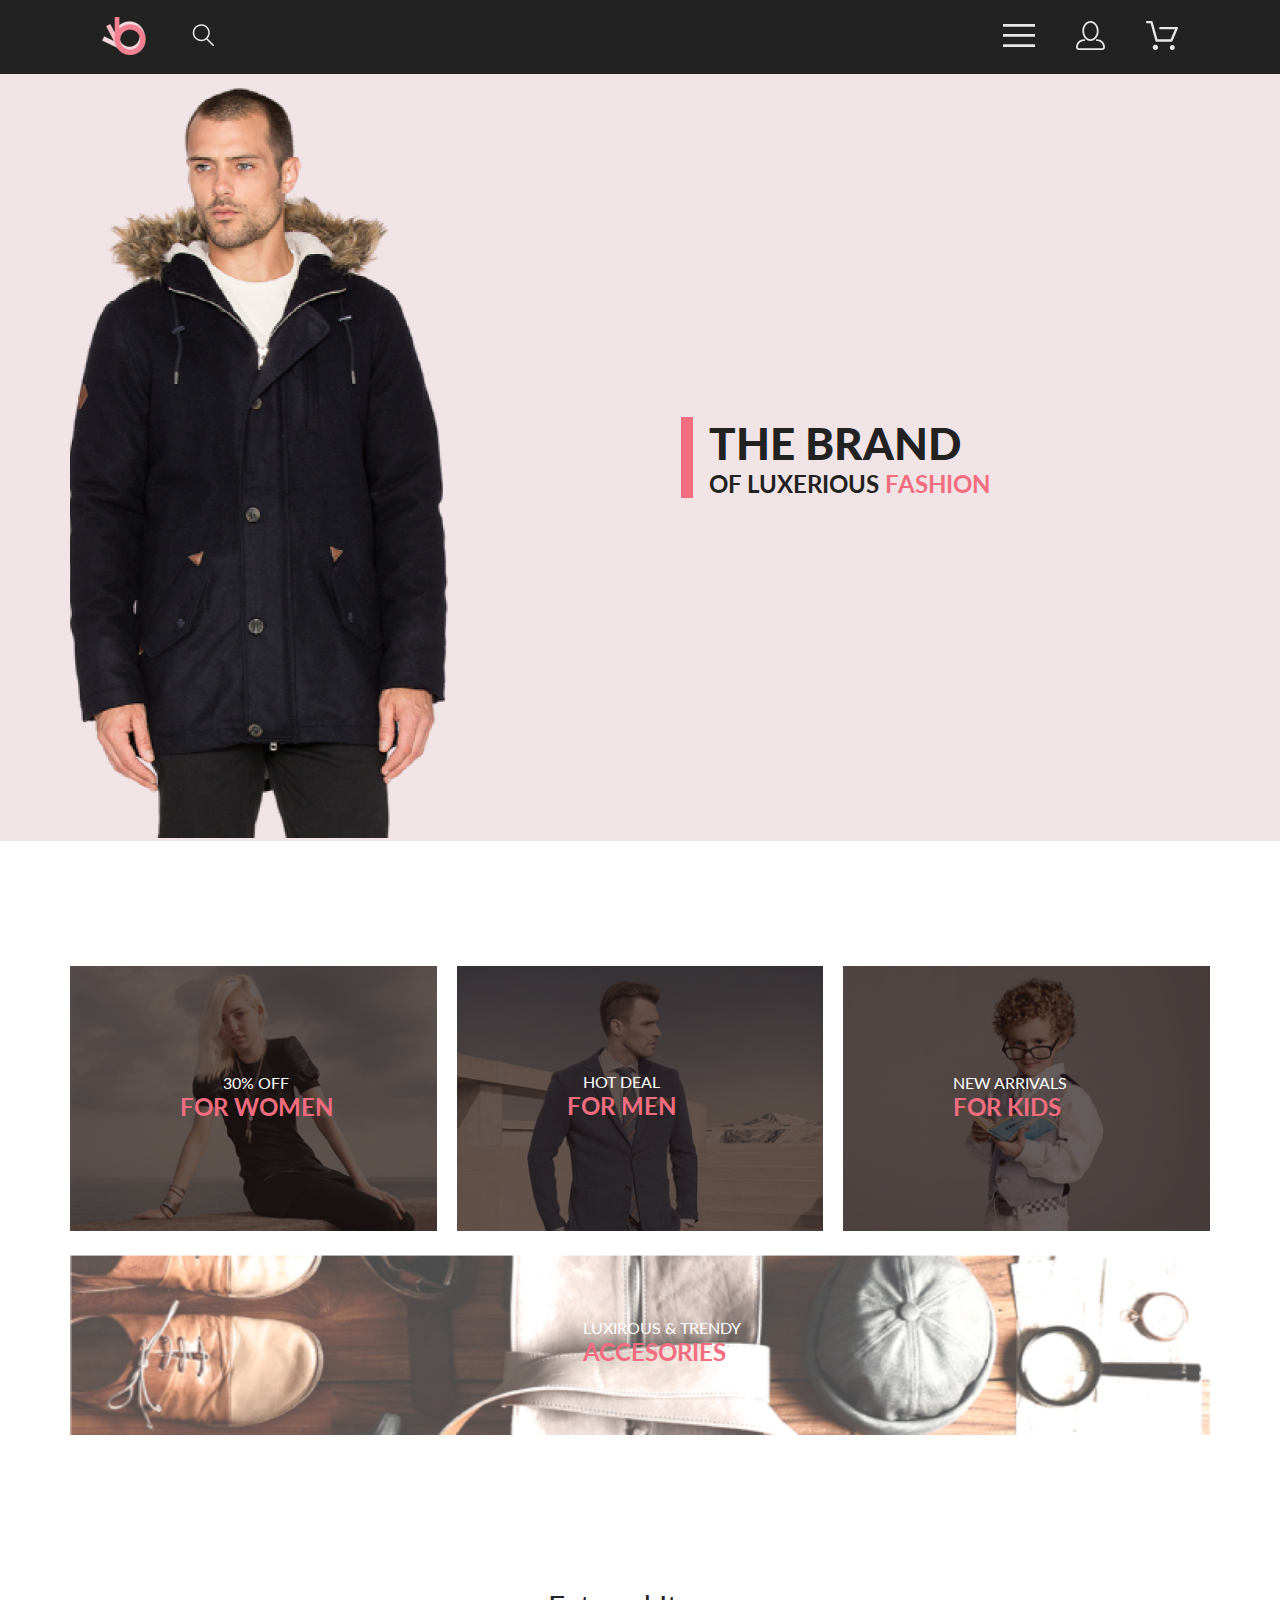
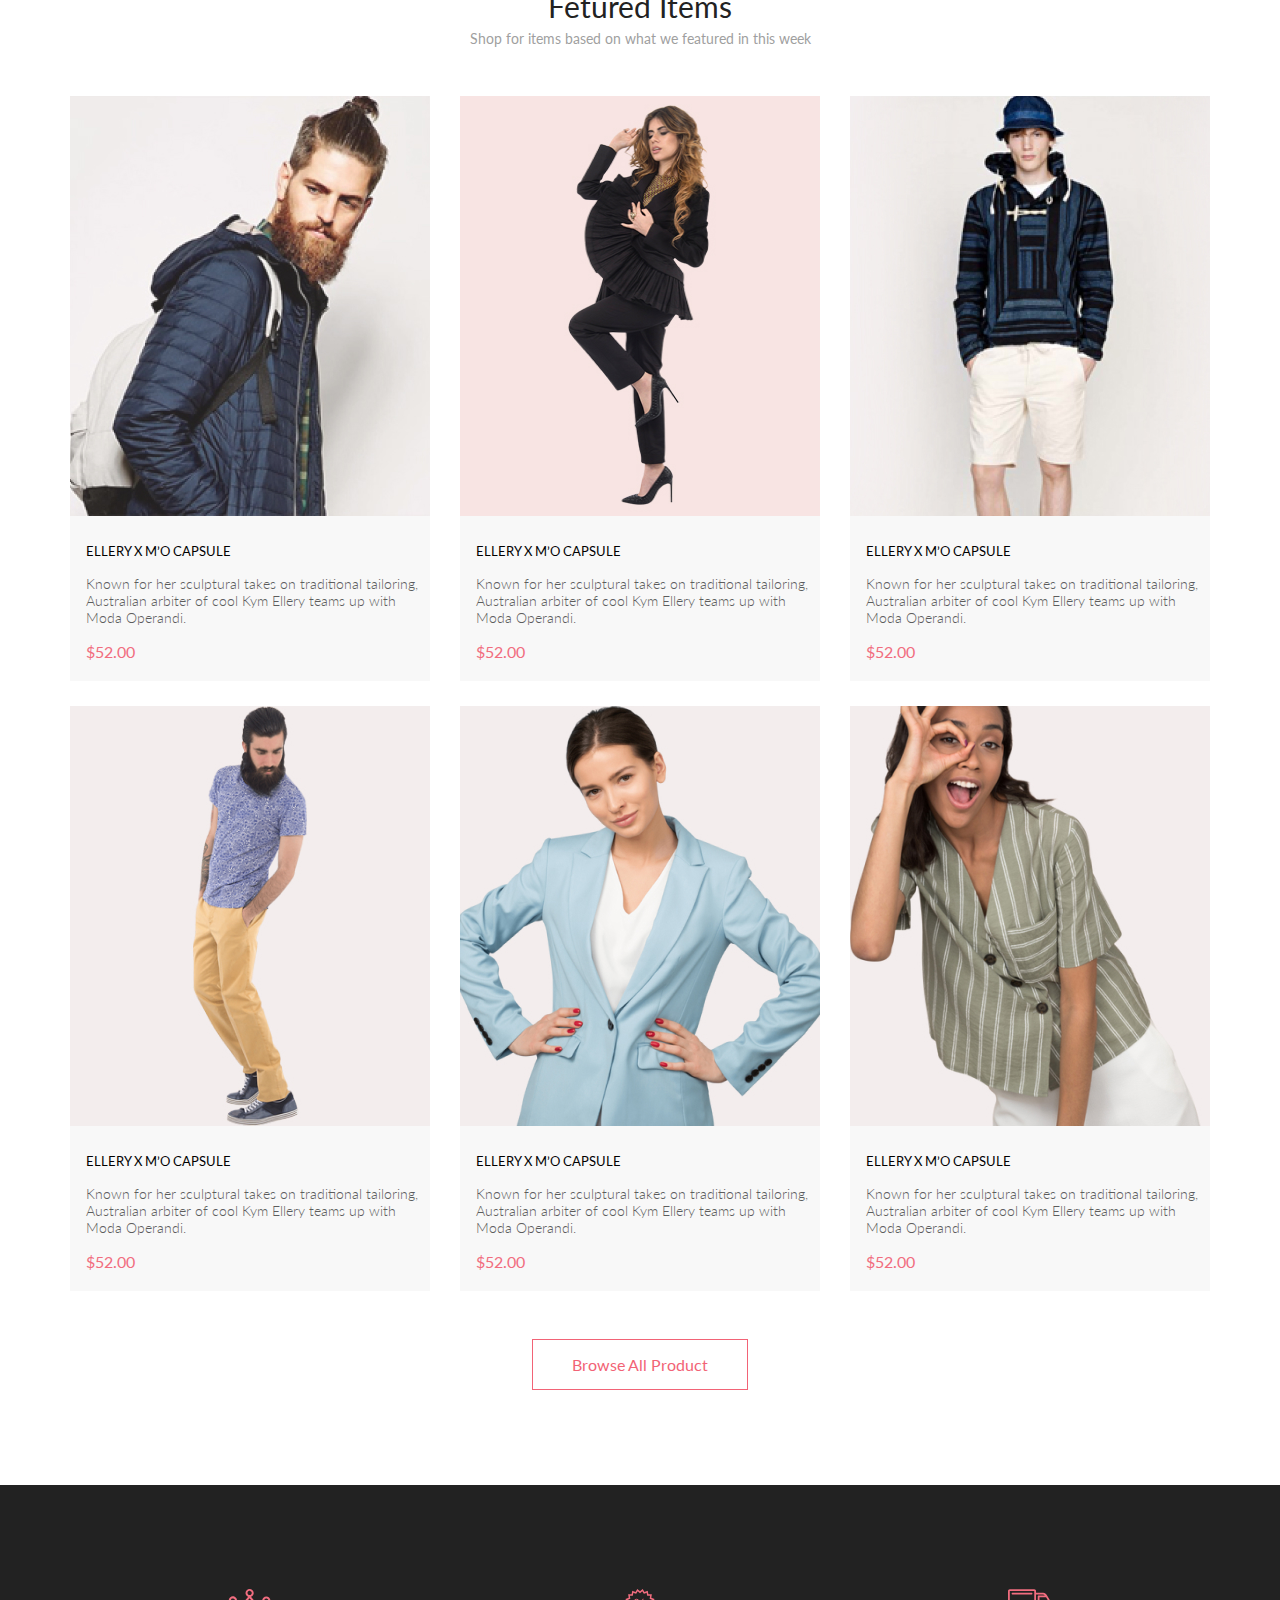
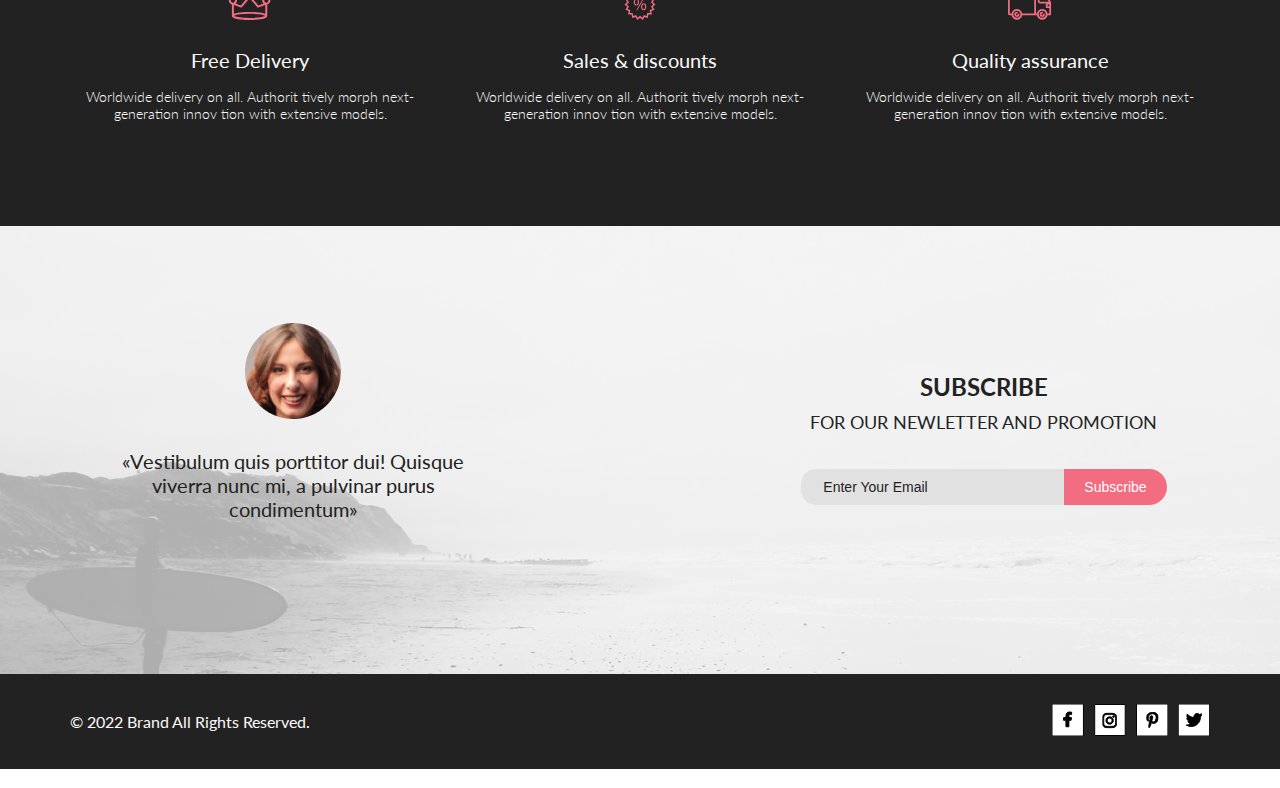
==== commit d03fb9a3: "added scss mixin and enclosure" ====
--- a/index.html
+++ b/index.html
@@ -8,12 +8,12 @@
     <meta charset="UTF-8">
     <meta name="viewport" content="width=device-width, initial-scale=1.0">
     <title>THE BRAND OF&nbsp;LUXERIOUS FASHION</title>
-    <link rel="stylesheet" href="style.css">
+    <link rel="stylesheet" href="css/style.css">
 </head>
 
 <body>
 
-    <div class="header ">
+    <header class="header">
         <div class="header__wrapper center">
 
             <div class="header__logo">
@@ -35,19 +35,19 @@
                         <use xlink:href="#burger_menu_icon"></use>
                     </svg>
                 </a>
-                <a hidden href="#" class="header__link">
+                <a href="#" class="header__link header__link__hidden">
                     <svg class="icon icon__profile">
                         <use xlink:href="#profile_icon"></use>
                     </svg>
                 </a>
-                <a hidden href="#" class="header__link">
+                <a href="#" class="header__link header__link__hidden">
                     <svg class="icon icon__cart">
                         <use xlink:href="#cart_icon"></use>
                     </svg>
                 </a>
             </div>
         </div>
-    </div>
+    </header>
 
     <div class="top ">
         <div class="top__wrapper center">
@@ -122,8 +122,8 @@
         <h2 class="products__title">Fetured Items</h2>
         <p class="products__text">Shop for items based on&nbsp;what we&nbsp;featured in&nbsp;this week</p>
 
-        <div class="product__cards">
-            <a href="#" class="product__card__link">
+        <div class="products__cards">
+            <a href="#" class="products__card__link">
                 <div class="product__card"> <img src="image/img1.jpg" alt="image product" class="products__card__img">
                     <h3 class="product__card__subtitle">ELLERY X&nbsp;M&rsquo;O CAPSULE</h3>
                     <p class="product__card__text">Known for her sculptural takes on&nbsp;traditional tailoring,
@@ -132,7 +132,7 @@
                     <p class="product__card__text__price">$52.00</p>
                 </div>
             </a>
-            <a href="#" class="product__card__link">
+            <a href="#" class="products__card__link">
                 <div class="product__card"> <img src="image/img2.jpg" alt="image product" class="products__card__img">
                     <h3 class="product__card__subtitle">ELLERY X&nbsp;M&rsquo;O CAPSULE</h3>
                     <p class="product__card__text">Known for her sculptural takes on&nbsp;traditional tailoring,
@@ -141,7 +141,7 @@
                     <p class="product__card__text__price">$52.00</p>
                 </div>
             </a>
-            <a href="#" class="product__card__link">
+            <a href="#" class="products__card__link">
                 <div class="product__card"> <img src="image/img3.jpg" alt="image product" class="products__card__img">
                     <h3 class="product__card__subtitle">ELLERY X&nbsp;M&rsquo;O CAPSULE</h3>
                     <p class="product__card__text">Known for her sculptural takes on&nbsp;traditional tailoring,
@@ -150,7 +150,7 @@
                     <p class="product__card__text__price">$52.00</p>
                 </div>
             </a>
-            <a href="#" class="product__card__link">
+            <a href="#" class="products__card__link">
                 <div class="product__card"> <img src="image/img4.jpg" alt="image product" class="products__card__img">
                     <h3 class="product__card__subtitle">ELLERY X&nbsp;M&rsquo;O CAPSULE</h3>
                     <p class="product__card__text">Known for her sculptural takes on&nbsp;traditional tailoring,
@@ -159,7 +159,7 @@
                     <p class="product__card__text__price">$52.00</p>
                 </div>
             </a>
-            <a href="#" class="product__card__link">
+            <a href="#" class="products__card__link">
                 <div class="product__card"> <img src="image/img5.jpg" alt="image product" class="products__card__img">
                     <h3 class="product__card__subtitle">ELLERY X&nbsp;M&rsquo;O CAPSULE</h3>
                     <p class="product__card__text">Known for her sculptural takes on&nbsp;traditional tailoring,
@@ -168,7 +168,7 @@
                     <p class="product__card__text__price">$52.00</p>
                 </div>
             </a>
-            <a href="#" class="product__card__link">
+            <a href="#" class="products__card__link">
                 <div class="product__card"> <img src="image/img6.jpg" alt="image product" class="products__card__img">
                     <h3 class="product__card__subtitle">ELLERY X&nbsp;M&rsquo;O CAPSULE</h3>
                     <p class="product__card__text">Known for her sculptural takes on&nbsp;traditional tailoring,
@@ -223,7 +223,7 @@
     </section>
 
     <section class="request_form">
-        <div class="request__form__wrapper center">
+        <div class="request_form__wrapper center">
             <div class="request__content">
                 <img src="image/form_img.png" alt="image form icon">
                 <h3 class="request__content__title">
--- a/css/style.css
+++ b/css/style.css
@@ -0,0 +1,632 @@
+.header {
+  background-color: #222;
+}
+.header__wrapper {
+  display: flex;
+  justify-content: space-between;
+  align-items: center;
+  min-height: 74px;
+}
+
+.header__logo {
+  margin-left: 32px;
+  display: flex;
+  gap: 41px;
+  align-items: center;
+}
+
+.header__link_img_logo {
+  width: 44px;
+  height: 38px;
+}
+
+.header__link_img_search {
+  height: 26px;
+  width: 26px;
+}
+
+.header__menu {
+  margin-right: 32px;
+  display: flex;
+  gap: 41px;
+  align-items: center;
+}
+
+.icon:hover {
+  fill: #F16D7F;
+  stroke: #F16D7F;
+}
+
+.icon__logo {
+  width: 44px;
+  height: 38px;
+}
+
+.search_icon {
+  width: 32px;
+  height: 23px;
+}
+
+.icon__burger {
+  width: 32px;
+  height: 23px;
+}
+
+.icon__profile {
+  width: 29px;
+  height: 29px;
+}
+
+.icon__cart {
+  width: 31.996px;
+  height: 29px;
+}
+
+.products {
+  margin-bottom: 48px;
+}
+.products__title {
+  color: #222;
+  font-family: Lato;
+  font-size: 30px;
+  font-weight: 400;
+  text-align: center;
+  margin-bottom: 6px;
+  text-align: center;
+}
+.products__text {
+  color: #9F9F9F;
+  font-family: Lato;
+  font-size: 14px;
+  font-weight: 400;
+  text-align: center;
+  margin-bottom: 49px;
+}
+.products__cards {
+  display: grid;
+  grid-template-columns: repeat(3, 360px);
+  -moz-column-gap: 30px;
+       column-gap: 30px;
+  row-gap: 25px;
+}
+.products__cards__card__link {
+  display: block;
+}
+
+.products__card__link {
+  display: block;
+}
+
+.product__card {
+  max-width: 360px;
+  background-color: #F8F8F8;
+}
+.product__card__subtitle {
+  padding-bottom: 16px;
+  padding-left: 16px;
+  color: #000;
+  font-family: Lato;
+  font-size: 13px;
+  font-weight: 400;
+}
+.product__card__text {
+  padding-bottom: 16px;
+  padding-left: 16px;
+  color: #5D5D5D;
+  font-family: Lato;
+  font-size: 14px;
+  font-weight: 300;
+}
+.product__card__text__price {
+  color: #F16D7F;
+  font-family: Lato;
+  font-size: 16px;
+  font-weight: 400;
+  padding-bottom: 20px;
+  padding-left: 16px;
+}
+
+.product__card img {
+  width: 100%;
+}
+
+.product__card:hover {
+  opacity: 25%;
+}
+
+.products__card__img {
+  padding-bottom: 24px;
+}
+
+.advantage {
+  background-color: #222;
+}
+.advantage__cards {
+  display: flex;
+  justify-content: center;
+  gap: 30px;
+}
+.advantage__card {
+  display: flex;
+  flex-direction: column;
+  align-items: center;
+  max-width: 360px;
+}
+.advantage__icon {
+  padding-top: 104px;
+  padding-bottom: 28px;
+}
+.advantage__title {
+  color: #FBFBFB;
+  font-size: 19.96px;
+  font-weight: 400;
+  padding-bottom: 16px;
+}
+.advantage__text {
+  color: #FBFBFB;
+  text-align: center;
+  font-size: 13.972px;
+  font-weight: 300;
+  padding-bottom: 104px;
+}
+
+.request_form {
+  background-image: url("../image/bgc_form.png");
+  min-height: 448px;
+  background-repeat: no-repeat;
+  background-position: center;
+  background-size: cover;
+}
+.request_form__wrapper {
+  display: flex;
+  justify-content: center;
+  gap: 328px;
+  align-items: center;
+}
+.request_form .request__form__info {
+  margin-bottom: 32px;
+}
+.request_form .request__form__info__text {
+  color: #222224;
+  font-family: Lato;
+  font-size: 18px;
+  font-weight: 400;
+  line-height: 167.2%;
+  text-align: center;
+}
+.request_form .request__form__info__text__SUBSCRIBE {
+  color: #222;
+  text-align: center;
+  font-weight: 700;
+  font-size: 24px;
+  line-height: 167.2%;
+}
+
+.request__content {
+  display: flex;
+  flex-direction: column;
+  align-items: center;
+  gap: 30px;
+  padding-top: 97px;
+  padding-bottom: 126px;
+}
+.request__content__title {
+  color: #222;
+  text-align: center;
+  font-size: 20px;
+  font-weight: 400;
+  max-width: 360px;
+}
+
+.request__email form {
+  display: flex;
+}
+
+.request__email__input_email {
+  border: none;
+  background-color: #E1E1E1;
+  border-top-left-radius: 15px;
+  border-bottom-left-radius: 15px;
+  padding-left: 22px;
+  padding-right: 64px;
+  padding-top: 10px;
+  padding-bottom: 10px;
+}
+.request__email__input_email::-moz-placeholder {
+  color: #222224;
+  font-size: 14px;
+  font-weight: 400;
+}
+.request__email__input_email::placeholder {
+  color: #222224;
+  font-size: 14px;
+  font-weight: 400;
+}
+
+.request__email__input_btn {
+  color: #FFF;
+  text-align: center;
+  font-size: 14px;
+  font-weight: 400;
+  background-color: #F16D7F;
+  padding: 10px 20px;
+  border: none;
+  border-top-right-radius: 80PX;
+  border-bottom-right-radius: 80px;
+}
+.request__email__input_btn:hover {
+  background-color: #FFF;
+  color: #F16D7F;
+}
+
+.footer {
+  background-color: #222;
+}
+.footer__wrapper {
+  display: flex;
+  justify-content: space-between;
+  align-items: center;
+  padding-top: 30px;
+  padding-bottom: 30px;
+}
+.footer__copyright__text {
+  color: #FBFBFB;
+  font-size: 16px;
+  font-weight: 400;
+}
+.footer__social {
+  display: flex;
+  gap: 10px;
+}
+
+* {
+  margin: 0;
+  padding: 0;
+}
+
+body {
+  background-color: #FFF;
+  font-family: "Lato", sans-serif;
+}
+
+a {
+  text-decoration: none;
+}
+
+.icon__facebook,
+.icon__instagram,
+.icon__pinterest,
+.icon__twitter {
+  width: 32px;
+  height: 32px;
+}
+
+.icon_social {
+  fill: white;
+  stroke: black;
+  box-sizing: border-box;
+}
+
+.icon_social:hover {
+  stroke: white;
+  fill: #F16D7F;
+}
+
+.advantage__icon {
+  width: 44px;
+  height: 31px;
+}
+
+.center {
+  padding-left: calc(50% - 570px);
+  padding-right: calc(50% - 570px);
+}
+
+.top {
+  background-color: #F1E4E6;
+}
+
+.top__wrapper {
+  display: flex;
+  justify-content: space-between;
+  align-items: center;
+  gap: 63px;
+}
+
+.top__title {
+  border-left: 12px solid #F16D7F;
+  padding-left: 16px;
+}
+
+.top__content {
+  margin-right: 220px;
+}
+
+.top__title__the_brand {
+  color: #222;
+  font-family: Lato;
+  font-size: 44px;
+  font-weight: 900;
+}
+
+.top__title__of_luxory {
+  color: #222;
+  font-family: Lato;
+  font-size: 24px;
+  font-weight: 700;
+}
+
+.top__title__fashion {
+  color: #F16D7F;
+  font-family: Lato;
+  font-size: 24px;
+  font-style: normal;
+  font-weight: 700;
+  line-height: normal;
+}
+
+.category {
+  padding-top: 65px;
+  margin-bottom: 66px;
+}
+
+/* grid-area: grid-row-start / grid-column-start / grid-row-end / grid-column-end; */
+.category-grid {
+  display: grid;
+  grid-template-columns: repeat(3, 1fr);
+  grid-template-rows: repeat(2, 1fr);
+  grid-column-gap: 20px;
+  grid-row-gap: 20px;
+}
+
+.wrapper__cards {
+  padding-top: 60px;
+}
+
+.div1 {
+  grid-area: 1/1/2/2;
+}
+
+.div2 {
+  grid-area: 1/2/2/3;
+}
+
+.div3 {
+  grid-area: 1/3/2/4;
+}
+
+.div4 {
+  grid-area: 2/1/3/4;
+}
+
+.category__card__img {
+  display: flex;
+  flex-direction: column;
+}
+
+.category__cards {
+  display: flex;
+}
+
+.category__card {
+  position: relative;
+}
+
+.category__card:hover {
+  opacity: 45%;
+}
+
+.category__card__content {
+  position: absolute;
+  top: 40%;
+  left: 30%;
+}
+
+.category__card__content1 {
+  display: flex;
+  flex-direction: column;
+  align-items: center;
+}
+
+.category__card__content__accesories1 {
+  display: flex;
+  flex-direction: column;
+  align-items: center;
+  justify-content: center;
+}
+
+.category__subtitle {
+  color: #FFF;
+  text-align: center;
+  font-family: Lato;
+  font-size: 16px;
+  font-weight: 400;
+}
+
+.category__title {
+  color: #F16D7F;
+  font-family: Lato;
+  font-size: 24px;
+  font-weight: 700;
+}
+
+.category__card__content__accesories {
+  position: absolute;
+  top: 35%;
+  left: 45%;
+}
+
+.wrapper__show__product {
+  display: flex;
+  justify-content: center;
+  margin-bottom: 95px;
+}
+
+.wrapper__show__product__btn {
+  color: #F26376;
+  font-family: Lato;
+  font-size: 16px;
+  font-weight: 400;
+  padding: 15px 39px;
+  background-color: #FFF;
+  border: 1px solid #F26376;
+}
+
+.wrapper__show__product__btn:hover {
+  color: #000;
+  background-color: #F26376;
+}
+
+.category__card__link img {
+  width: 100%;
+}
+
+/* Tablet version  */
+@media (max-width: 1120px) {
+  .products__cards {
+    -moz-column-gap: 20px;
+         column-gap: 20px;
+  }
+  .top__img img {
+    width: 50%;
+  }
+  .top__wrapper {
+    gap: 0px;
+    justify-content: center;
+  }
+  .top__content {
+    margin-right: 30px;
+  }
+  .products__cards {
+    grid-template-columns: repeat(2, 360px);
+    justify-content: center;
+  }
+  .advantage__cards {
+    display: flex;
+    flex-direction: column;
+    align-items: center;
+    padding-bottom: 64px;
+    padding-top: 48px;
+    gap: 48px;
+  }
+  .advantage__icon {
+    padding-top: 0;
+  }
+  .advantage__text {
+    padding-bottom: 0;
+  }
+  .footer__wrapper {
+    padding-left: 32px;
+    padding-right: 32px;
+  }
+}
+/* Tablet version  */
+@media (max-width: 1112px) {
+  .request_form {
+    background-image: url("../image/bgc_form_tablet.png");
+    background-size: cover;
+  }
+  .request_form__wrapper {
+    flex-direction: column;
+    gap: 0;
+    padding-top: 48px;
+  }
+  .request__content {
+    padding-bottom: 48px;
+    padding-top: 64px;
+  }
+  .request__form {
+    padding-bottom: 219px;
+  }
+  .request__email {
+    padding-bottom: 219px;
+  }
+  .request__email {
+    padding-bottom: 0;
+  }
+}
+/* Mobile version */
+@media (max-width: 768px) {
+  .top {
+    min-height: 363px;
+    justify-content: center;
+    display: flex;
+  }
+  .top__content {
+    padding-right: 0px;
+  }
+  .top__img {
+    display: none;
+  }
+  .header__link__hidden {
+    display: none;
+  }
+  .category-grid {
+    display: flex;
+    flex-direction: column;
+    padding-left: 16px;
+    padding-right: 16px;
+  }
+  .category__cards {
+    display: flex;
+    flex-direction: column;
+    align-items: center;
+    flex-wrap: nowrap;
+    flex-grow: 0;
+    max-width: 360px;
+  }
+  .category__card__img {
+    width: 100%;
+  }
+  .category__card__link {
+    display: block;
+  }
+  .category__card__content {
+    position: absolute;
+    top: 44%;
+    left: 38%;
+  }
+  .category__card__content__accesories {
+    position: absolute;
+    top: 25%;
+    left: 35%;
+  }
+  .products {
+    display: flex;
+    flex-direction: column;
+    align-items: center;
+    padding-left: 16px;
+    padding-right: 16px;
+  }
+  .products__cards {
+    grid-template-columns: repeat(1, 1fr);
+    justify-content: center;
+    -moz-column-gap: 0;
+         column-gap: 0;
+  }
+  .product__card {
+    max-width: 700px;
+  }
+  .product__card img {
+    width: 100%;
+  }
+  .request_form__wrapper {
+    flex-direction: column;
+    gap: 48px;
+  }
+  .request__form {
+    padding-bottom: 140px;
+  }
+  .request__email form {
+    justify-content: center;
+  }
+  .request__email__input_email {
+    padding-left: 15px;
+    padding-right: 5px;
+  }
+  .footer__wrapper {
+    flex-wrap: wrap;
+    gap: 40px;
+    justify-content: center;
+  }
+}/*# sourceMappingURL=style.css.map */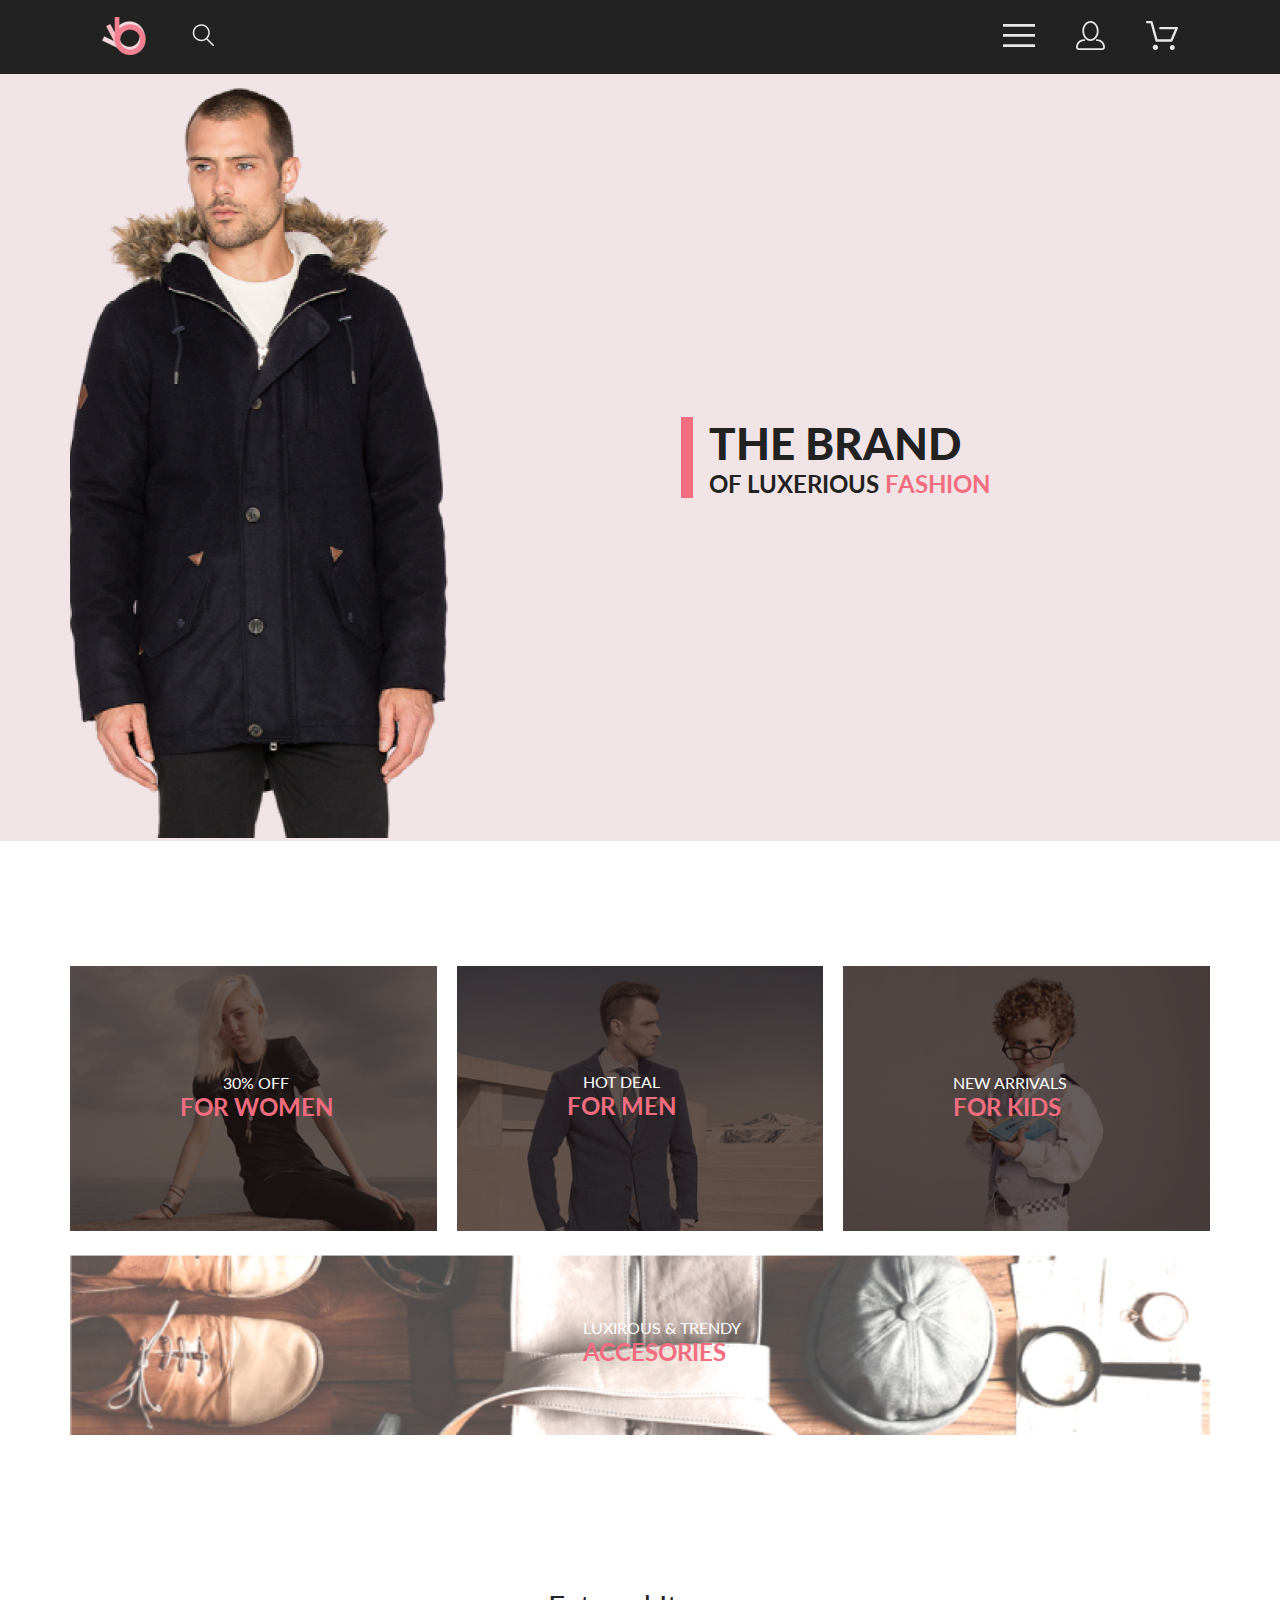
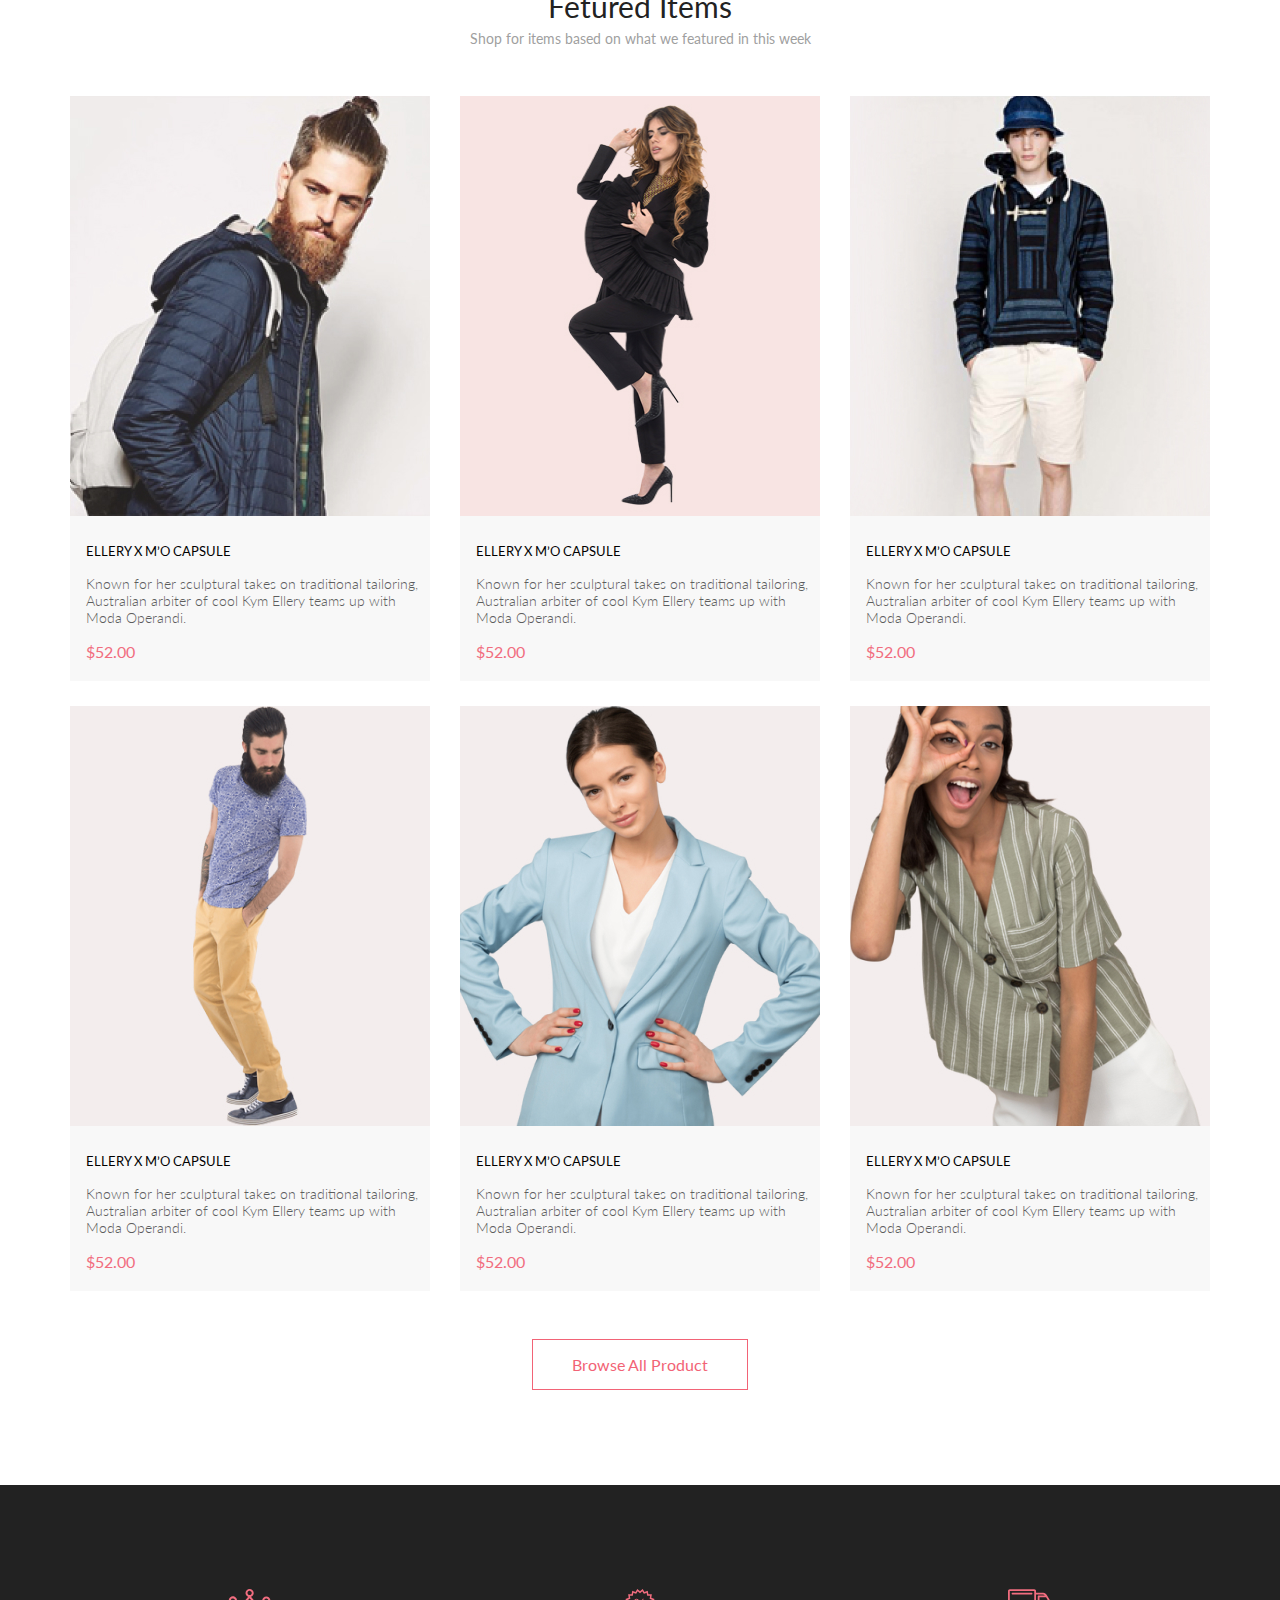
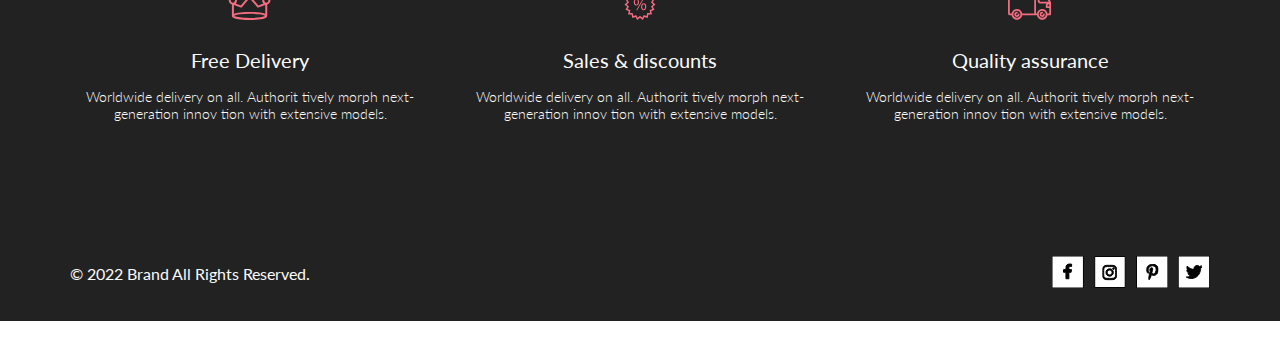
==== commit 96a59c2e: "added page catalog.html" ====
--- a/index.html
+++ b/index.html
@@ -54,8 +54,8 @@
 
             <div class="top__img"><img src="image/top_img.png" alt="top image"></div>
             <div class="top__content">
-                <h2 class="top__title"><span class="top__title__the_brand"> THE BRAND </span> <br><span
-                        class="top__title__of_luxory"> OF&nbsp;LUXERIOUS
+                <h2 class="top__title"><span class="top__title__the_brand"> THE BRAND </span> <br><span class="top__title__of_luxory">
+                        OF&nbsp;LUXERIOUS
                     </span> <span class="top__title__fashion"> FASHION </span>
                 </h2>
             </div>
@@ -81,8 +81,7 @@
             </div>
             <div class="div2">
                 <a href="#" class="category__card__link">
-                    <div class="category__card"><img src="image/for_men.png" alt="image for_men"
-                            class="category__card__img">
+                    <div class="category__card"><img src="image/for_men.png" alt="image for_men" class="category__card__img">
                         <div class="category__card__content">
                             <h2 class="category__subtitle"> HOT DEAL</h2>
                             <h1 class="category__title"> FOR MEN</h1>
@@ -219,35 +218,9 @@
                     extensive models.</p>
             </div>
         </div>
-
     </section>
 
-    <section class="request_form">
-        <div class="request_form__wrapper center">
-            <div class="request__content">
-                <img src="image/form_img.png" alt="image form icon">
-                <h3 class="request__content__title">
-                    &laquo;Vestibulum quis porttitor dui! Quisque viverra nunc&nbsp;mi, a&nbsp;pulvinar purus
-                    condimentum&raquo;
-                </h3>
-
-            </div>
-            <div class="request__form">
-                <div class="request__form__info">
-                    <p class="request__form__info__text"><span class="request__form__info__text__SUBSCRIBE">SUBSCRIBE
-                        </span> <br> FOR OUR NEWLETTER AND
-                        PROMOTION</p>
-                </div>
-                <div class="request__email">
-                    <form action="#">
-                        <input class="request__email__input_email" type="email" placeholder="Enter Your Email">
-                        <input class="request__email__input_btn" type="submit" value="Subscribe">
-                    </form>
-
-                </div>
-            </div>
-        </div>
-    </section>
+
 
 
     <footer class="footer">
@@ -353,8 +326,6 @@
             </path>
         </symbol>
 
-
-
         <symbol xmlns="http://www.w3.org/2000/svg" viewBox="0 0 32 29" id="cart_icon">
             <path
                 d="M26.1998 29C25.5521 28.9738 24.9404 28.6948 24.4961 28.2227C24.0518 27.7506 23.8103 27.1232 23.8234 26.475C23.8365 25.8269 24.1032 25.2097 24.5662 24.7559C25.0292 24.3022 25.6516 24.048 26.2999 24.048C26.9482 24.048 27.5706 24.3022 28.0336 24.7559C28.4966 25.2097 28.7633 25.8269 28.7764 26.475C28.7895 27.1232 28.5479 27.7506 28.1036 28.2227C27.6593 28.6948 27.0477 28.9738 26.3999 29H26.1998ZM6.75183 26.32C6.75183 25.79 6.90901 25.2718 7.20349 24.8311C7.49797 24.3904 7.91654 24.0469 8.40625 23.844C8.89596 23.6412 9.43484 23.5881 9.95471 23.6915C10.4746 23.7949 10.9521 24.0502 11.3269 24.425C11.7017 24.7998 11.957 25.2773 12.0604 25.7972C12.1638 26.317 12.1107 26.8559 11.9078 27.3456C11.705 27.8353 11.3615 28.2539 10.9208 28.5483C10.4801 28.8428 9.96194 29 9.43188 29C9.07977 29.0003 8.73102 28.9311 8.40564 28.7966C8.08026 28.662 7.7846 28.4646 7.53552 28.2158C7.28645 27.9669 7.08891 27.6713 6.9541 27.3461C6.81929 27.0208 6.74988 26.6721 6.74988 26.32H6.75183ZM10.5519 20.686C10.2924 20.6868 10.0398 20.6024 9.83301 20.4457C9.62617 20.2891 9.47648 20.0689 9.40686 19.819L4.57385 2.36401H1.18091C0.867422 2.36401 0.566761 2.23947 0.345093 2.01781C0.123425 1.79614 -0.00109863 1.49549 -0.00109863 1.18201C-0.00109863 0.868519 0.123425 0.567873 0.345093 0.346205C0.566761 0.124537 0.867422 5.81268e-06 1.18091 5.81268e-06H5.46191C5.7214 -0.00080736 5.97394 0.0837201 6.18066 0.240568C6.38739 0.397416 6.53674 0.617884 6.60583 0.868006L11.4388 18.323H24.6168L28.9999 8.27501H14.3999C14.2417 8.27961 14.0843 8.25242 13.9368 8.19507C13.7893 8.13771 13.6548 8.05134 13.5413 7.94108C13.4277 7.83082 13.3375 7.69891 13.2759 7.55315C13.2143 7.40739 13.1825 7.25075 13.1825 7.0925C13.1825 6.93426 13.2143 6.77762 13.2759 6.63186C13.3375 6.4861 13.4277 6.35419 13.5413 6.24393C13.6548 6.13367 13.7893 6.0473 13.9368 5.98994C14.0843 5.93259 14.2417 5.90541 14.3999 5.91001H30.8129C31.0086 5.90996 31.2011 5.95866 31.3733 6.05172C31.5454 6.14478 31.6917 6.27926 31.7988 6.44301C31.9067 6.60729 31.9723 6.79569 31.9897 6.99145C32.0072 7.18721 31.976 7.38424 31.8989 7.565L26.4939 19.977C26.4015 20.1876 26.2499 20.3668 26.0574 20.4927C25.8649 20.6186 25.6399 20.6858 25.4099 20.686H10.5519Z"
@@ -365,8 +336,7 @@
                 d="M14.5 19.937C19 19.937 22.656 15.464 22.656 9.968C22.656 4.472 19 0 14.5 0C13.3631 0.0217413 12.2463 0.303398 11.2351 0.823397C10.2239 1.34339 9.34507 2.08794 8.66602 3C7.12663 4.99573 6.30819 7.45381 6.34399 9.974C6.34399 15.465 10 19.937 14.5 19.937ZM14.5 1.813C18 1.813 20.844 5.472 20.844 9.969C20.844 14.466 17.998 18.125 14.5 18.125C11.002 18.125 8.15603 14.465 8.15503 9.969C8.15403 5.473 11 1.813 14.5 1.813ZM20.844 18.125C20.6036 18.125 20.373 18.2205 20.203 18.3905C20.033 18.5605 19.9375 18.7911 19.9375 19.0315C19.9375 19.2719 20.033 19.5025 20.203 19.6725C20.373 19.8425 20.6036 19.938 20.844 19.938C22.526 19.9399 24.1386 20.6088 25.3279 21.7982C26.5172 22.9875 27.1861 24.6 27.188 26.282C27.1875 26.5221 27.0918 26.7523 26.922 26.9221C26.7522 27.0918 26.5221 27.1875 26.282 27.188H2.71997C2.47985 27.1875 2.24975 27.0918 2.07996 26.9221C1.91016 26.7523 1.81449 26.5221 1.81396 26.282C1.81608 24.6001 2.48517 22.9877 3.67444 21.7985C4.86371 20.6092 6.47608 19.9401 8.15796 19.938C8.39824 19.938 8.62868 19.8425 8.79858 19.6726C8.96849 19.5027 9.06396 19.2723 9.06396 19.032C9.06396 18.7917 8.96849 18.5613 8.79858 18.3914C8.62868 18.2215 8.39824 18.126 8.15796 18.126C5.99541 18.1279 3.92201 18.9875 2.39258 20.5164C0.863144 22.0453 0.00264777 24.1185 0 26.281C0.000794067 27.0019 0.287502 27.693 0.797241 28.2027C1.30698 28.7125 1.99811 28.9992 2.71899 29H26.282C27.0027 28.9989 27.6936 28.7121 28.2031 28.2024C28.7126 27.6927 28.9992 27.0017 29 26.281C28.9974 24.1187 28.1372 22.0457 26.6083 20.5168C25.0793 18.9878 23.0063 18.1276 20.844 18.125Z"
                 fill="#E8E8E8"></path>
         </symbol>
-        <symbol xmlns="http://www.w3.org/2000/svg" xmlns:xlink="http://www.w3.org/1999/xlink" viewBox="0 0 44 38"
-            id="logo_icon">
+        <symbol xmlns="http://www.w3.org/2000/svg" xmlns:xlink="http://www.w3.org/1999/xlink" viewBox="0 0 44 38" id="logo_icon">
             <rect width="44" height="38" fill="url(#pattern0)"></rect>
             <defs>
                 <pattern id="pattern0" patternContentUnits="objectBoundingBox" width="1" height="1">
--- a/css/style.css
+++ b/css/style.css
@@ -63,7 +63,11 @@
 }
 
 .products {
+  position: relative;
   margin-bottom: 48px;
+}
+.products__mt {
+  margin-top: 800px;
 }
 .products__title {
   color: #222;
@@ -279,9 +283,284 @@
   gap: 10px;
 }
 
+.nav {
+  background-color: #F8F3F4;
+  display: flex;
+  flex-direction: column;
+  justify-content: center;
+}
+
+.nav__wrapper {
+  display: flex;
+  justify-content: space-between;
+  padding: 65px 0px;
+}
+
+.nav_left__link {
+  color: #F16D7F;
+}
+
+.nav__right {
+  display: flex;
+  gap: 5px;
+}
+
+.nav__right a:not(:last-child):after {
+  content: "/";
+}
+
+.nav__right__link {
+  color: #636363;
+  font-size: 14px;
+  font-weight: 300;
+}
+
+.nav__right a:last-child {
+  color: #F16D7F;
+  font-size: 14px;
+  font-weight: 700;
+}
+
+.carousel {
+  background-color: #F7F7F7;
+  min-height: 770px;
+}
+
+.carousel-inner {
+  left: 36%;
+}
+
+.carousel-control-prev-icon,
+.carousel-control-next-icon {
+  background-color: rgba(42, 42, 42, 0.15);
+}
+
+.visually-hidden {
+  background-color: #222;
+}
+
+.carousel-control-next,
+.carousel-control-prev {
+  width: 3%;
+}
+
+.carousel-control-next-icon:hover,
+.carousel-control-prev-icon:hover {
+  background-color: #F16D7F;
+}
+
+.product-page {
+  background-color: #FFF;
+}
+
+.product-page-wrapper {
+  border: 1px solid #EAEAEA;
+  position: absolute;
+  top: 67%;
+  left: 20%;
+  right: 20%;
+  background-color: #FFF;
+}
+
+.product-page__top {
+  padding-bottom: 65px;
+  display: flex;
+  flex-direction: column;
+  justify-content: center;
+  align-items: center;
+}
+
+.product-page__top > h3 {
+  padding-top: 64px;
+  padding-bottom: 12px;
+  color: #F16D7F;
+  font-family: Lato;
+  font-size: 14px;
+  font-style: normal;
+  font-weight: 300;
+  line-height: normal;
+}
+
+.product-page__top-line {
+  border-bottom: 3px solid #EF5B70;
+  width: 63px;
+  margin-bottom: 12px;
+}
+
+.product-page__top > h2 {
+  padding-bottom: 48px;
+  color: #4D4D4D;
+  font-family: Lato;
+  font-size: 18px;
+  font-style: normal;
+  font-weight: 300;
+  line-height: normal;
+  text-transform: uppercase;
+}
+
+.product-page__top-text {
+  margin-bottom: 0;
+  max-width: 550px;
+  padding-bottom: 32px;
+  color: #5E5E5E;
+  text-align: center;
+  font-family: Lato;
+  font-size: 14px;
+  font-style: normal;
+  font-weight: 300;
+  line-height: normal;
+}
+
+.product-page__top-price {
+  padding-bottom: 64px;
+  color: #EF5B70;
+  font-family: Lato;
+  font-size: 24px;
+  font-style: normal;
+  font-weight: 300;
+  line-height: normal;
+}
+
+.product-page__top-line_price {
+  border-bottom: 1px solid #EAEAEA;
+  width: 640px;
+  margin-bottom: 200px;
+}
+
+.product-page__bottom {
+  display: flex;
+  justify-content: center;
+  padding-bottom: 64px;
+}
+
+.product-page__bottom_btn {
+  color: #F26376;
+  font-family: Lato;
+  font-size: 16px;
+  font-style: normal;
+  font-weight: 400;
+  line-height: normal;
+  padding: 1rem 4rem;
+  border: 1px solid #FF6A6A;
+  background-color: #fff;
+}
+
+summary {
+  display: block;
+}
+
+summary::-webkit-details-marker {
+  display: none;
+}
+
+.filters {
+  position: relative;
+  min-height: 132px;
+  margin-right: 200px;
+  gap: 30px;
+}
+.filters__title {
+  color: #000;
+  font-size: 14px;
+  font-weight: 600;
+}
+.filters__details[open] {
+  background-color: #fff;
+  box-shadow: 6px 4px 35px rgba(0, 0, 0, 0.21);
+}
+.filters__details[open] .filters__title {
+  color: #F16D7F;
+}
+.filters__details[open] path {
+  fill: #F16D7F;
+}
+.filters__details {
+  box-sizing: border-box;
+  padding: 13px 16px 16px;
+  width: 360px;
+  position: absolute;
+  top: 39px;
+  z-index: 1;
+}
+.filters__summary {
+  display: flex;
+  align-items: center;
+  gap: 10px;
+}
+.filters__item {
+  margin-top: 16px;
+}
+.filters .filters__link-wrap {
+  display: flex;
+  flex-direction: column;
+  gap: 11px;
+  padding: 24px 16px;
+}
+.filters__link {
+  color: #6F6E6E;
+  font-size: 14px;
+  font-weight: 400;
+}
+.filters__link:hover {
+  color: #F16D7F;
+}
+.filters__head {
+  color: #6F6E6E;
+  font-size: 14px;
+  font-weight: 400;
+  padding: 8px 11px 11px;
+  margin-left: 8px;
+  border-bottom: 1px solid #EBEBEB;
+  border-left: 5px solid #F16D7F;
+}
+.filters__item[open] .filters__head {
+  color: #F16D7F;
+  font-size: 14px;
+  font-weight: 400;
+}
+
+.sort {
+  top: 40%;
+  left: 45%;
+  position: absolute;
+  display: flex;
+  gap: 28px;
+}
+.sort__summary {
+  color: #6F6E6E;
+  font-size: 14px;
+  font-weight: 400;
+}
+.sort__details {
+  position: relative;
+  z-index: 1;
+}
+.sort__summary {
+  display: flex;
+  align-items: center;
+  gap: 10px;
+  padding-bottom: 5px;
+}
+.sort__check {
+  padding-bottom: 9px;
+}
+.sort__box {
+  width: 75%;
+  background: #FFF;
+  box-shadow: 6px 4px 35px 0px rgba(0, 0, 0, 0.21);
+  padding: 7px 30px 11px 9px;
+  position: absolute;
+  left: -10px;
+  padding-top: 9px;
+}
+
 * {
   margin: 0;
   padding: 0;
+}
+
+li {
+  list-style: none;
 }
 
 body {
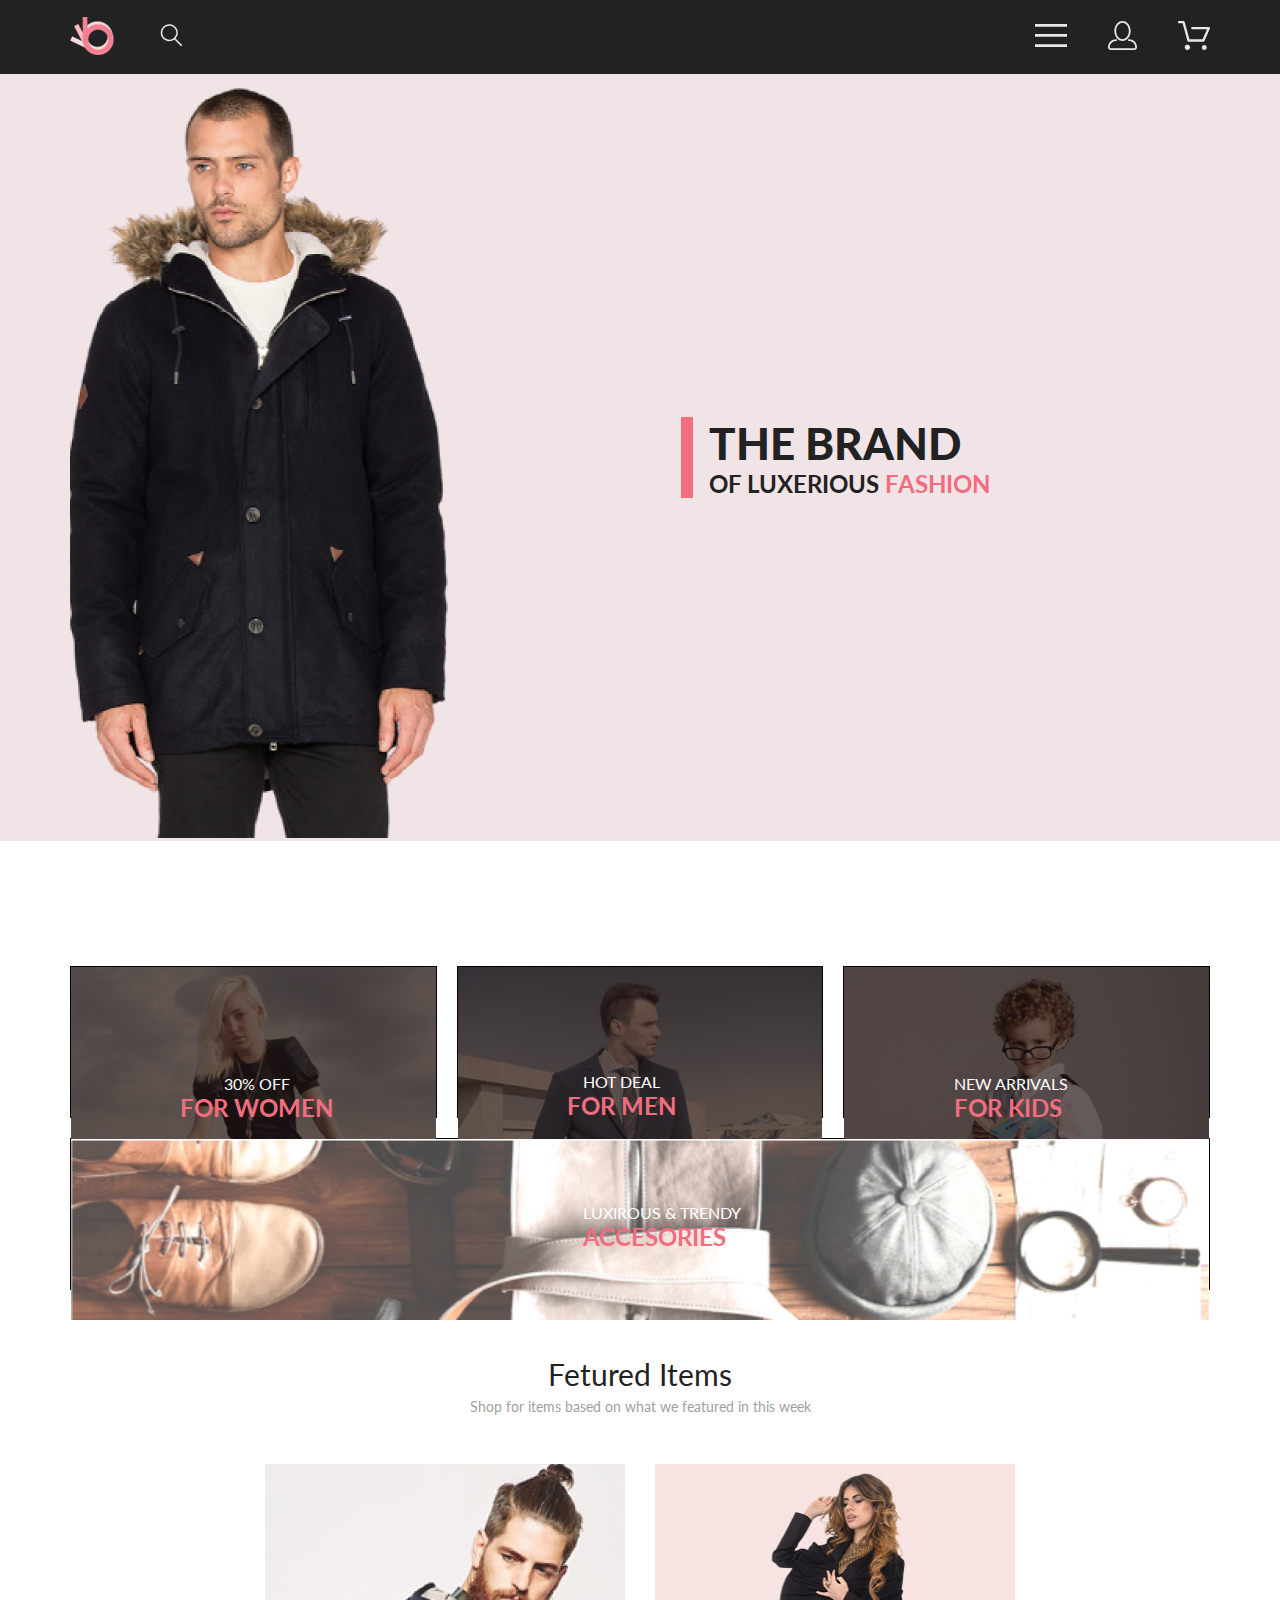
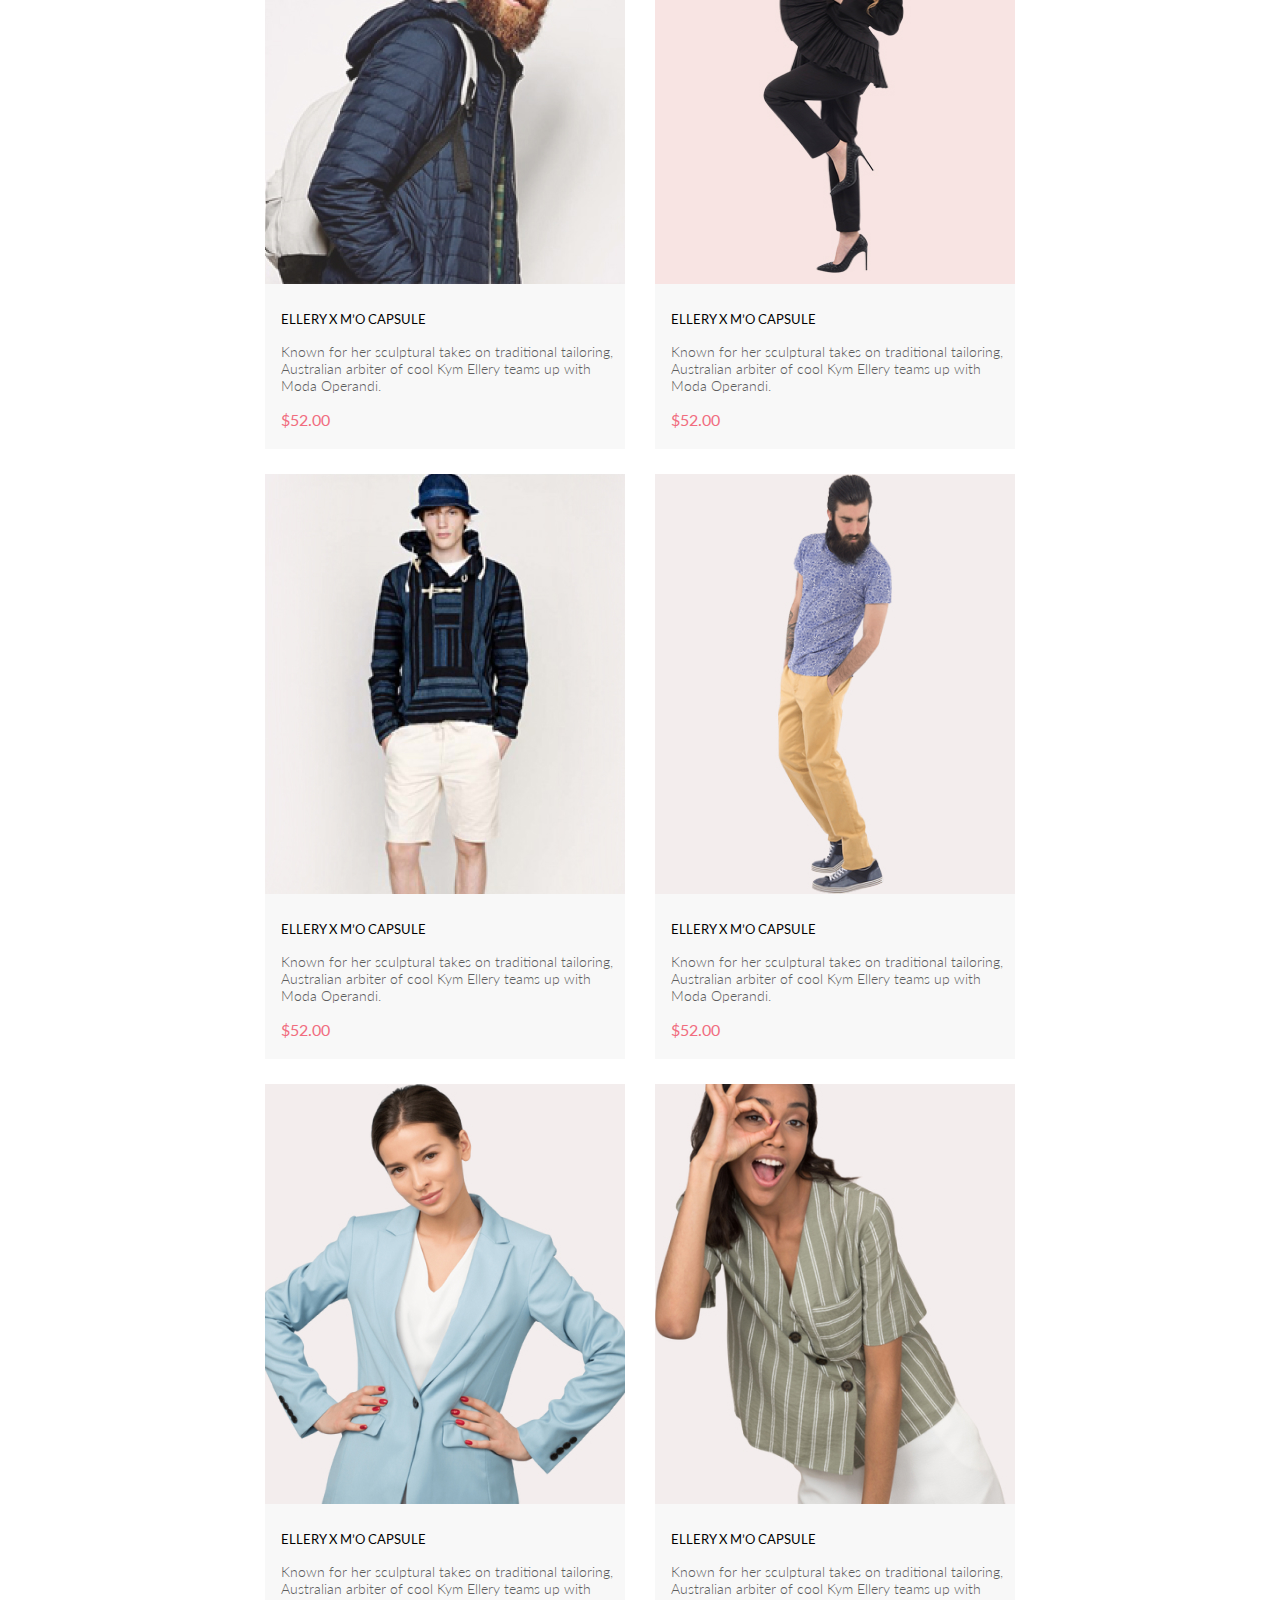
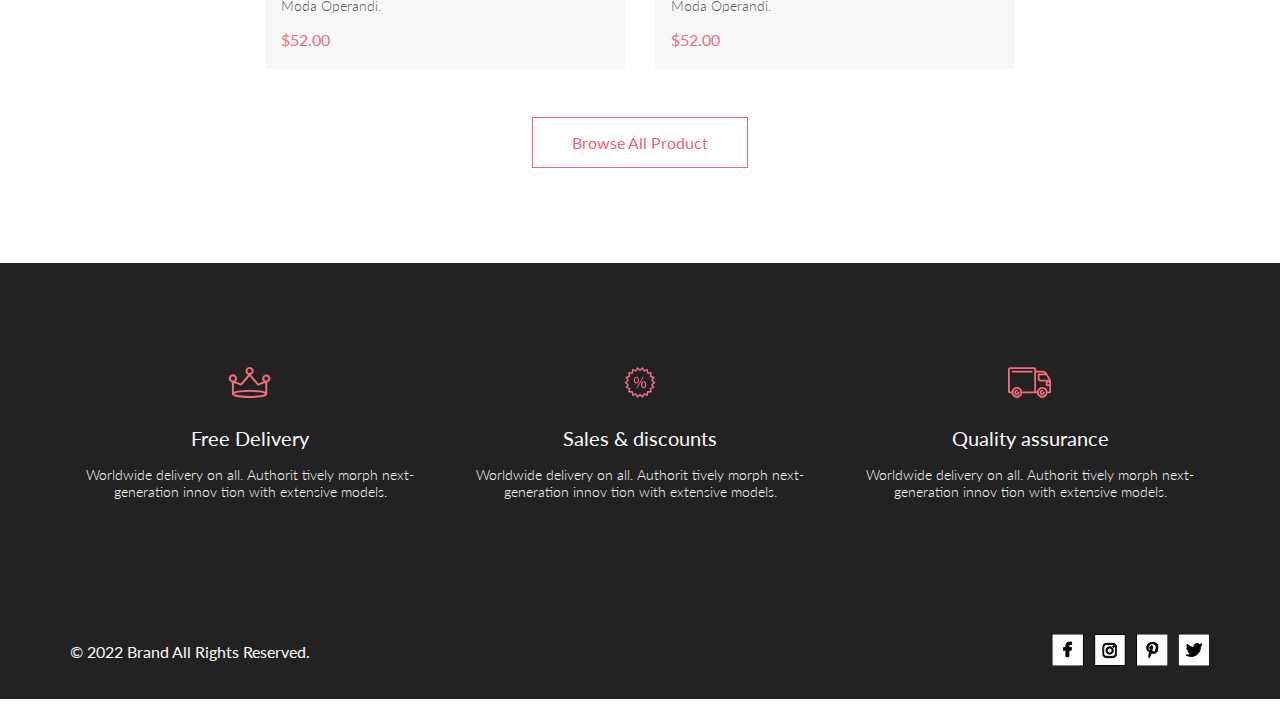
==== commit 730918f4: "checked for html validation" ====
--- a/index.html
+++ b/index.html
@@ -2,381 +2,385 @@
 <html lang="ru">
 
 <head>
-    <link rel="preconnect" href="https://fonts.googleapis.com">
-    <link rel="preconnect" href="https://fonts.gstatic.com" crossorigin>
-    <link href="https://fonts.googleapis.com/css2?family=Lato:wght@300;400;700;900&display=swap" rel="stylesheet">
-    <meta charset="UTF-8">
-    <meta name="viewport" content="width=device-width, initial-scale=1.0">
-    <title>THE BRAND OF&nbsp;LUXERIOUS FASHION</title>
-    <link rel="stylesheet" href="css/style.css">
+<link rel="preconnect" href="https://fonts.googleapis.com">
+<link rel="preconnect" href="https://fonts.gstatic.com" crossorigin>
+<link href="https://fonts.googleapis.com/css2?family=Lato:wght@300;400;700;900&display=swap" rel="stylesheet">
+<meta charset="UTF-8">
+<meta name="viewport" content="width=device-width, initial-scale=1.0">
+<title>THE BRAND OF&nbsp;LUXERIOUS FASHION</title>
+<link rel="stylesheet" href="css/style.css">
 </head>
 
 <body>
 
-    <header class="header">
-        <div class="header__wrapper center">
-
-            <div class="header__logo">
-                <a href="#" class="header__link">
-                    <svg class="icon__logo">
-                        <use xlink:href="#logo_icon"></use>
-                    </svg>
-                </a>
-                <a href="#" class="header__link  ">
-                    <svg class="icon search_icon">
-                        <use xlink:href="#search_icon"></use>
-                    </svg>
-                </a>
-            </div>
-
-            <div class="header__menu">
-                <a href="#" class="header__link">
-                    <svg class="icon icon__burger">
-                        <use xlink:href="#burger_menu_icon"></use>
-                    </svg>
-                </a>
-                <a href="#" class="header__link header__link__hidden">
-                    <svg class="icon icon__profile">
-                        <use xlink:href="#profile_icon"></use>
-                    </svg>
-                </a>
-                <a href="#" class="header__link header__link__hidden">
-                    <svg class="icon icon__cart">
-                        <use xlink:href="#cart_icon"></use>
-                    </svg>
-                </a>
-            </div>
-        </div>
-    </header>
-
-    <div class="top ">
-        <div class="top__wrapper center">
-
-            <div class="top__img"><img src="image/top_img.png" alt="top image"></div>
-            <div class="top__content">
-                <h2 class="top__title"><span class="top__title__the_brand"> THE BRAND </span> <br><span class="top__title__of_luxory">
-                        OF&nbsp;LUXERIOUS
-                    </span> <span class="top__title__fashion"> FASHION </span>
-                </h2>
-            </div>
-        </div>
-
-    </div>
-    <!-- GRID-2  -->
-    <section class="category center">
-
-        <div class="wrapper__cards category-grid ">
-
-            <div class="div1">
-                <a href="#" class="category__card__link">
-
-                    <div class="category__card">
-                        <img src="image/for_women.png" alt="image for women">
-                        <div class="category__card__content">
-                            <h2 class="category__subtitle"> 30% OFF</h2>
-                            <h1 class="category__title"> FOR WOMEN</h1>
-                        </div>
-                    </div>
-                </a>
-            </div>
-            <div class="div2">
-                <a href="#" class="category__card__link">
-                    <div class="category__card"><img src="image/for_men.png" alt="image for_men" class="category__card__img">
-                        <div class="category__card__content">
-                            <h2 class="category__subtitle"> HOT DEAL</h2>
-                            <h1 class="category__title"> FOR MEN</h1>
-                        </div>
-                    </div>
-                </a>
-            </div>
-            <div class="div3">
-                <a href="#" class="category__card__link">
-                    <div class="category__card">
-                        <img src="image/for_kids.png" alt="image for_kids">
-                        <div class="category__card__content">
-                            <h2 class="category__subtitle"> NEW ARRIVALS
-                            </h2>
-                            <h1 class="category__title"> FOR KIDS</h1>
-                        </div>
-                    </div>
-                </a>
-            </div>
-            <div class="div4">
-                <a href="#" class="category__card__link">
-                    <div class="category__card">
-                        <img src="image/accesories.jpg" alt="card__img">
-                        <div class=" category__card category__card__content__accesories">
-                            <h2 class="category__subtitle category__subtitle__accesories">LUXIROUS &amp;&nbsp;TRENDY
-                            </h2>
-                            <h1 class=" category__title category__title__accesories"> ACCESORIES</h1>
-                        </div>
-                    </div>
-                </a>
-
-            </div>
-        </div>
-    </section>
-
-    <section class="products center">
-        <h2 class="products__title">Fetured Items</h2>
-        <p class="products__text">Shop for items based on&nbsp;what we&nbsp;featured in&nbsp;this week</p>
-
-        <div class="products__cards">
-            <a href="#" class="products__card__link">
-                <div class="product__card"> <img src="image/img1.jpg" alt="image product" class="products__card__img">
-                    <h3 class="product__card__subtitle">ELLERY X&nbsp;M&rsquo;O CAPSULE</h3>
-                    <p class="product__card__text">Known for her sculptural takes on&nbsp;traditional tailoring,
-                        Australian
-                        arbiter of&nbsp;cool Kym Ellery teams up&nbsp;with Moda Operandi.</p>
-                    <p class="product__card__text__price">$52.00</p>
-                </div>
-            </a>
-            <a href="#" class="products__card__link">
-                <div class="product__card"> <img src="image/img2.jpg" alt="image product" class="products__card__img">
-                    <h3 class="product__card__subtitle">ELLERY X&nbsp;M&rsquo;O CAPSULE</h3>
-                    <p class="product__card__text">Known for her sculptural takes on&nbsp;traditional tailoring,
-                        Australian
-                        arbiter of&nbsp;cool Kym Ellery teams up&nbsp;with Moda Operandi.</p>
-                    <p class="product__card__text__price">$52.00</p>
-                </div>
-            </a>
-            <a href="#" class="products__card__link">
-                <div class="product__card"> <img src="image/img3.jpg" alt="image product" class="products__card__img">
-                    <h3 class="product__card__subtitle">ELLERY X&nbsp;M&rsquo;O CAPSULE</h3>
-                    <p class="product__card__text">Known for her sculptural takes on&nbsp;traditional tailoring,
-                        Australian
-                        arbiter of&nbsp;cool Kym Ellery teams up&nbsp;with Moda Operandi.</p>
-                    <p class="product__card__text__price">$52.00</p>
-                </div>
-            </a>
-            <a href="#" class="products__card__link">
-                <div class="product__card"> <img src="image/img4.jpg" alt="image product" class="products__card__img">
-                    <h3 class="product__card__subtitle">ELLERY X&nbsp;M&rsquo;O CAPSULE</h3>
-                    <p class="product__card__text">Known for her sculptural takes on&nbsp;traditional tailoring,
-                        Australian
-                        arbiter of&nbsp;cool Kym Ellery teams up&nbsp;with Moda Operandi.</p>
-                    <p class="product__card__text__price">$52.00</p>
-                </div>
-            </a>
-            <a href="#" class="products__card__link">
-                <div class="product__card"> <img src="image/img5.jpg" alt="image product" class="products__card__img">
-                    <h3 class="product__card__subtitle">ELLERY X&nbsp;M&rsquo;O CAPSULE</h3>
-                    <p class="product__card__text">Known for her sculptural takes on&nbsp;traditional tailoring,
-                        Australian
-                        arbiter of&nbsp;cool Kym Ellery teams up&nbsp;with Moda Operandi.</p>
-                    <p class="product__card__text__price">$52.00</p>
-                </div>
-            </a>
-            <a href="#" class="products__card__link">
-                <div class="product__card"> <img src="image/img6.jpg" alt="image product" class="products__card__img">
-                    <h3 class="product__card__subtitle">ELLERY X&nbsp;M&rsquo;O CAPSULE</h3>
-                    <p class="product__card__text">Known for her sculptural takes on&nbsp;traditional tailoring,
-                        Australian
-                        arbiter of&nbsp;cool Kym Ellery teams up&nbsp;with Moda Operandi.</p>
-                    <p class="product__card__text__price">$52.00</p>
-                </div>
-            </a>
-        </div>
-    </section>
-
-
-    <div class="wrapper__show__product"> <button class="wrapper__show__product__btn" type="button">Browse All
-            Product</button>
-    </div>
-
-    <section class="advantage ">
-        <div class="advantage__cards">
-            <div class="advantage__card">
-                <svg class="icon advantage__icon">
-                    <use xlink:href="#quality_icon"></use>
-                </svg>
-                <h3 class="advantage__title">Free Delivery</h3>
-                <p class="advantage__text">Worldwide delivery on&nbsp;all. Authorit tively morph next-generation innov
-                    tion
-                    with
-                    extensive models.</p>
-            </div>
-            <div class="advantage__card">
-                <svg class="icon advantage__icon">
-                    <use xlink:href="#sales_icon"></use>
-                </svg>
-                <h3 class="advantage__title">Sales &amp;&nbsp;discounts</h3>
-                <p class="advantage__text">Worldwide delivery on&nbsp;all. Authorit tively morph next-generation innov
-                    tion
-                    with
-                    extensive models.</p>
-            </div>
-            <div class="advantage__card">
-
-                <svg class="icon advantage__icon">
-                    <use xlink:href="#develiry_icon"></use>
-                </svg>
-                <h3 class="advantage__title">Quality assurance</h3>
-                <p class="advantage__text">Worldwide delivery on&nbsp;all. Authorit tively morph next-generation innov
-                    tion
-                    with
-                    extensive models.</p>
-            </div>
-        </div>
-    </section>
-
-
-
-
-    <footer class="footer">
-
-        <div class="footer__wrapper center">
-            <div class="footer__copyright">
-                <p class="footer__copyright__text">&copy;&nbsp;2022 Brand All Rights Reserved.</p>
-            </div>
-            <div class="footer__social">
-
-                <a href="" class="footer__social__link">
-                    <svg class="icon_social icon__facebook">
-                        <use xlink:href="#facebook_icon"></use>
-                    </svg>
-                </a>
-
-                <a href="" class="footer__social__link">
-                    <svg class="icon_social icon__instagram">
-                        <use xlink:href="#instagram_icon"></use>
-                    </svg>
-                </a>
-
-                <a href="" class="footer__social__link">
-                    <svg class="icon_social icon__pinterest">
-                        <use xlink:href="#pinterest_icon"></use>
-                    </svg>
-
-
-                </a>
-
-                <a href="" class="footer__social__link">
-                    <svg class="icon_social icon__twitter">
-                        <use xlink:href="#twitter_icon"></use>
-                    </svg></a>
-
-            </div>
-        </div>
-
-    </footer>
-
-
-
-
-
-
-
-
-
-
-
-
-
-
-    <!-- SVG sptite  -->
-    <svg width="0" height="0" class="hidden">
-        <!-- ICON_SOCIAL -->
-        <symbol xmlns="http://www.w3.org/2000/svg" viewBox="0 0 32 32" id="twitter_icon">
-            <path d="M31.6636 0H0.213013V32H31.6636V0Z"></path>
-            <g clip-path="url(#clip0_190_1612)">
-                <path
+<header class="header">
+<div class="header__wrapper center">
+
+<div class="header__logo">
+<a href="#" class="header__link">
+<svg class="icon__logo">
+<use xlink:href="#logo_icon"></use>
+</svg>
+</a>
+<a href="#" class="header__link  ">
+<svg class="icon search_icon">
+<use xlink:href="#search_icon"></use>
+</svg>
+</a>
+</div>
+
+<div class="header__menu">
+<a href="#" class="header__link">
+<svg class="icon icon__burger">
+<use xlink:href="#burger_menu_icon"></use>
+</svg>
+</a>
+<a href="#" class="header__link header__link__hidden">
+<svg class="icon icon__profile">
+<use xlink:href="#profile_icon"></use>
+</svg>
+</a>
+<a href="#" class="header__link header__link__hidden">
+<svg class="icon icon__cart">
+<use xlink:href="#cart_icon"></use>
+</svg>
+</a>
+</div>
+</div>
+</header>
+
+<div class="top ">
+<div class="top__wrapper center">
+
+<div class="top__img"><img src="image/top_img.png" alt="top image"></div>
+<div class="top__content">
+<h2 class="top__title"><span class="top__title__the_brand"> THE BRAND </span> <br><span class="top__title__of_luxory">
+OF&nbsp;LUXERIOUS
+</span> <span class="top__title__fashion"> FASHION </span>
+</h2>
+</div>
+</div>
+
+</div>
+<!-- GRID-2  -->
+<section class="category center">
+
+<div class="wrapper__cards category-grid ">
+
+<div class="div1">
+<a href="#" class="category__card__link">
+
+<div class="category__card">
+<img src="image/for_women.png" alt="image for women">
+<div class="category__card__content">
+<h2 class="category__subtitle"> 30% OFF</h2>
+<h1 class="category__title"> FOR WOMEN</h1>
+</div>
+</div>
+</a>
+</div>
+<div class="div2">
+<a href="#" class="category__card__link">
+<div class="category__card"><img src="image/for_men.png" alt="image for_men" class="category__card__img">
+<div class="category__card__content">
+<h2 class="category__subtitle"> HOT DEAL</h2>
+<h1 class="category__title"> FOR MEN</h1>
+</div>
+</div>
+</a>
+</div>
+<div class="div3">
+<a href="#" class="category__card__link">
+<div class="category__card">
+<img src="image/for_kids.png" alt="image for_kids">
+<div class="category__card__content">
+<h2 class="category__subtitle"> NEW ARRIVALS
+</h2>
+<h1 class="category__title"> FOR KIDS</h1>
+</div>
+</div>
+</a>
+</div>
+<div class="div4">
+<a href="#" class="category__card__link">
+<div class="category__card">
+<img src="image/accesories.jpg" alt="card__img">
+<div class=" category__card category__card__content__accesories">
+<h2 class="category__subtitle category__subtitle__accesories">LUXIROUS &amp;&nbsp;TRENDY
+</h2>
+<h1 class=" category__title category__title__accesories"> ACCESORIES</h1>
+</div>
+</div>
+</a>
+
+</div>
+</div>
+</section>
+
+<section class="products center">
+<h2 class="products__title">Fetured Items</h2>
+<p class="products__text">Shop for items based on&nbsp;what we&nbsp;featured in&nbsp;this week</p>
+
+<div class="products__cards">
+<a href="#" class="products__card__link">
+<div class="product__card"> <img src="image/img1.jpg" alt="image product" class="products__card__img">
+<h3 class="product__card__subtitle">ELLERY X&nbsp;M&rsquo;O CAPSULE</h3>
+<p class="product__card__text">Known for her sculptural takes on&nbsp;traditional tailoring,
+Australian
+arbiter of&nbsp;cool Kym Ellery teams up&nbsp;with Moda Operandi.</p>
+<p class="product__card__text__price">$52.00</p>
+</div>
+</a>
+<a href="#" class="products__card__link">
+<div class="product__card"> <img src="image/img2.jpg" alt="image product" class="products__card__img">
+<h3 class="product__card__subtitle">ELLERY X&nbsp;M&rsquo;O CAPSULE</h3>
+<p class="product__card__text">Known for her sculptural takes on&nbsp;traditional tailoring,
+Australian
+arbiter of&nbsp;cool Kym Ellery teams up&nbsp;with Moda Operandi.</p>
+<p class="product__card__text__price">$52.00</p>
+</div>
+</a>
+<a href="#" class="products__card__link">
+<div class="product__card"> <img src="image/img3.jpg" alt="image product" class="products__card__img">
+<h3 class="product__card__subtitle">ELLERY X&nbsp;M&rsquo;O CAPSULE</h3>
+<p class="product__card__text">Known for her sculptural takes on&nbsp;traditional tailoring,
+Australian
+arbiter of&nbsp;cool Kym Ellery teams up&nbsp;with Moda Operandi.</p>
+<p class="product__card__text__price">$52.00</p>
+</div>
+</a>
+<a href="#" class="products__card__link">
+<div class="product__card"> <img src="image/img4.jpg" alt="image product" class="products__card__img">
+<h3 class="product__card__subtitle">ELLERY X&nbsp;M&rsquo;O CAPSULE</h3>
+<p class="product__card__text">Known for her sculptural takes on&nbsp;traditional tailoring,
+Australian
+arbiter of&nbsp;cool Kym Ellery teams up&nbsp;with Moda Operandi.</p>
+<p class="product__card__text__price">$52.00</p>
+</div>
+</a>
+<a href="#" class="products__card__link">
+<div class="product__card"> <img src="image/img5.jpg" alt="image product" class="products__card__img">
+<h3 class="product__card__subtitle">ELLERY X&nbsp;M&rsquo;O CAPSULE</h3>
+<p class="product__card__text">Known for her sculptural takes on&nbsp;traditional tailoring,
+Australian
+arbiter of&nbsp;cool Kym Ellery teams up&nbsp;with Moda Operandi.</p>
+<p class="product__card__text__price">$52.00</p>
+</div>
+</a>
+<a href="#" class="products__card__link">
+<div class="product__card"> <img src="image/img6.jpg" alt="image product" class="products__card__img">
+<h3 class="product__card__subtitle">ELLERY X&nbsp;M&rsquo;O CAPSULE</h3>
+<p class="product__card__text">Known for her sculptural takes on&nbsp;traditional tailoring,
+Australian
+arbiter of&nbsp;cool Kym Ellery teams up&nbsp;with Moda Operandi.</p>
+<p class="product__card__text__price">$52.00</p>
+</div>
+</a>
+</div>
+</section>
+
+
+<div class="wrapper__show__product"> <button class="wrapper__show__product__btn" type="button">Browse All
+Product</button>
+</div>
+
+<section class="advantage ">
+<div class="advantage__cards">
+<div class="advantage__card">
+<svg class="icon advantage__icon">
+<use xlink:href="#quality_icon"></use>
+</svg>
+<h3 class="advantage__title">Free Delivery</h3>
+<p class="advantage__text">Worldwide delivery on&nbsp;all. Authorit tively morph next-generation innov
+tion
+with
+extensive models.</p>
+</div>
+<div class="advantage__card">
+<svg class="icon advantage__icon">
+<use xlink:href="#sales_icon"></use>
+</svg>
+<h3 class="advantage__title">Sales &amp;&nbsp;discounts</h3>
+<p class="advantage__text">Worldwide delivery on&nbsp;all. Authorit tively morph next-generation innov
+tion
+with
+extensive models.</p>
+</div>
+<div class="advantage__card">
+
+<svg class="icon advantage__icon">
+<use xlink:href="#develiry_icon"></use>
+</svg>
+<h3 class="advantage__title">Quality assurance</h3>
+<p class="advantage__text">Worldwide delivery on&nbsp;all. Authorit tively morph next-generation innov
+tion
+with
+extensive models.</p>
+</div>
+</div>
+</section>
+
+
+
+
+<footer class="footer">
+
+<div class="footer__wrapper center">
+<div class="footer__copyright">
+<p class="footer__copyright__text">&copy;&nbsp;2022 Brand All Rights Reserved.</p>
+</div>
+<div class="footer__social">
+
+<a href="" class="footer__social__link">
+<svg class="icon_social icon__facebook">
+<use xlink:href="#facebook_icon"></use>
+</svg>
+</a>
+
+<a href="" class="footer__social__link">
+<svg class="icon_social icon__instagram">
+<use xlink:href="#instagram_icon"></use>
+</svg>
+</a>
+
+<a href="" class="footer__social__link">
+<svg class="icon_social icon__pinterest">
+<use xlink:href="#pinterest_icon"></use>
+</svg>
+
+
+</a>
+
+<a href="" class="footer__social__link">
+<svg class="icon_social icon__twitter">
+<use xlink:href="#twitter_icon"></use>
+</svg></a>
+
+</div>
+</div>
+
+</footer>
+
+
+
+
+
+
+
+
+
+
+
+
+
+
+<!-- SVG sptite  -->
+<svg width="0" height="0" class="hidden">
+<!-- ICON_SOCIAL -->
+<symbol xmlns="http://www.w3.org/2000/svg" viewBox="0 0 32 32" id="twitter_icon">
+<path d="M31.6636 0H0.213013V32H31.6636V0Z"></path>
+<g clip-path="url(#clip0_190_1612)">
+<path
                     d="M22.4181 12.7411C22.4281 12.8832 22.4281 13.0253 22.4281 13.1675C22.4281 17.5025 19.1509 22.4974 13.161 22.4974C11.3156 22.4974 9.60132 21.9593 8.1593 21.0253C8.42149 21.0558 8.67357 21.0659 8.94585 21.0659C10.4685 21.0659 11.8702 20.5482 12.9895 19.6649C11.5576 19.6345 10.3576 18.6903 9.94415 17.3908C10.1458 17.4213 10.3475 17.4416 10.5593 17.4416C10.8517 17.4416 11.1442 17.4009 11.4164 17.3299C9.92401 17.0253 8.80465 15.7055 8.80465 14.1116V14.071C9.23825 14.3147 9.74249 14.467 10.2769 14.4873C9.39959 13.8984 8.82483 12.8933 8.82483 11.7563C8.82483 11.1472 8.98614 10.5888 9.26851 10.1015C10.8719 12.0913 13.282 13.3908 15.9844 13.5329C15.934 13.2893 15.9038 13.0355 15.9038 12.7817C15.9038 10.9746 17.3559 9.5025 19.1609 9.5025C20.0987 9.5025 20.9457 9.89844 21.5407 10.538C22.2768 10.3959 22.9827 10.1218 23.6079 9.74616C23.3659 10.5076 22.8516 11.1472 22.176 11.5533C22.8315 11.4822 23.4668 11.2994 24.0516 11.0457C23.608 11.6954 23.0533 12.274 22.4181 12.7411Z"
                     fill="black">
-                </path>
-            </g>
-            <defs>
-                <clipPath id="clip0_190_1612">
-                    <rect width="15.8924" height="16" transform="translate(8.1593 8)"></rect>
-                </clipPath>
-            </defs>
-        </symbol>
-        <symbol xmlns="http://www.w3.org/2000/svg" viewBox="0 0 32 32" id="pinterest_icon">
-            <path d="M31.9259 0H0.475342V32H31.9259V0Z"></path>
-            <g clip-path="url(#clip0_190_1616)">
-                <path
+</path>
+</g>
+<defs>
+<clipPath id="clip0_190_1612">
+<rect width="15.8924" height="16" transform="translate(8.1593 8)"></rect>
+</clipPath>
+</defs>
+</symbol>
+<symbol xmlns="http://www.w3.org/2000/svg" viewBox="0 0 32 32" id="pinterest_icon">
+<path d="M31.9259 0H0.475342V32H31.9259V0Z"></path>
+<g clip-path="url(#clip0_190_1616)">
+<path
                     d="M16.7402 8.20312C13.5555 8.20312 10.4081 10.3406 10.4081 13.8C10.4081 16 11.6373 17.25 12.3822 17.25C12.6895 17.25 12.8664 16.3875 12.8664 16.1438C12.8664 15.8531 12.1308 15.2344 12.1308 14.025C12.1308 11.5125 14.0304 9.73125 16.4888 9.73125C18.6026 9.73125 20.167 10.9406 20.167 13.1625C20.167 14.8219 19.5058 17.9344 17.3641 17.9344C16.5912 17.9344 15.9301 17.3719 15.9301 16.5656C15.9301 15.3844 16.7495 14.2406 16.7495 13.0219C16.7495 10.9531 13.8349 11.3281 13.8349 13.8281C13.8349 14.3531 13.9001 14.9344 14.1329 15.4125C13.7045 17.2688 12.8292 20.0344 12.8292 21.9469C12.8292 22.5375 12.913 23.1188 12.9689 23.7094C13.0744 23.8281 13.0216 23.8156 13.183 23.7563C14.7474 21.6 14.6916 21.1781 15.3993 18.3562C15.7811 19.0875 16.7681 19.4812 17.5503 19.4812C20.8468 19.4812 22.3274 16.2469 22.3274 13.3313C22.3274 10.2281 19.6641 8.20312 16.7402 8.20312Z"
                     fill="black">
-                </path>
-            </g>
-            <defs>
-                <clipPath id="clip0_190_1616">
-                    <rect width="11.9193" height="16" transform="translate(10.4081 8)"></rect>
-                </clipPath>
-            </defs>
-        </symbol>
-        <symbol xmlns="http://www.w3.org/2000/svg" viewBox="0 0 33 32" id="instagram_icon">
-            <path d="M32.1883 0H0.737671V32H32.1883V0Z"></path>
-            <g clip-path="url(#clip0_190_1608)">
-                <path
+</path>
+</g>
+<defs>
+<clipPath id="clip0_190_1616">
+<rect width="11.9193" height="16" transform="translate(10.4081 8)"></rect>
+</clipPath>
+</defs>
+</symbol>
+<symbol xmlns="http://www.w3.org/2000/svg" viewBox="0 0 33 32" id="instagram_icon">
+<path d="M32.1883 0H0.737671V32H32.1883V0Z"></path>
+<g clip-path="url(#clip0_190_1608)">
+<path
                     d="M16.1368 12.6816C14.0216 12.6816 12.3155 14.3849 12.3155 16.4967C12.3155 18.6084 14.0216 20.3117 16.1368 20.3117C18.2519 20.3117 19.958 18.6084 19.958 16.4967C19.958 14.3849 18.2519 12.6816 16.1368 12.6816ZM16.1368 18.9769C14.7699 18.9769 13.6525 17.8646 13.6525 16.4967C13.6525 15.1287 14.7666 14.0164 16.1368 14.0164C17.507 14.0164 18.6211 15.1287 18.6211 16.4967C18.6211 17.8646 17.5036 18.9769 16.1368 18.9769ZM21.0056 12.5256C21.0056 13.0203 20.6065 13.4154 20.1143 13.4154C19.6188 13.4154 19.223 13.017 19.223 12.5256C19.223 12.0342 19.6221 11.6357 20.1143 11.6357C20.6065 11.6357 21.0056 12.0342 21.0056 12.5256ZM23.5364 13.4287C23.4799 12.2367 23.2072 11.1808 22.3325 10.3109C21.4612 9.441 20.4036 9.16873 19.2097 9.10897C17.9792 9.03924 14.291 9.03924 13.0605 9.10897C11.8699 9.16541 10.8123 9.43768 9.93768 10.3076C9.06302 11.1775 8.79364 12.2334 8.73378 13.4254C8.66394 14.6539 8.66394 18.3361 8.73378 19.5646C8.79031 20.7566 9.06302 21.8125 9.93768 22.6824C10.8123 23.5523 11.8666 23.8246 13.0605 23.8844C14.291 23.9541 17.9792 23.9541 19.2097 23.8844C20.4036 23.8279 21.4612 23.5556 22.3325 22.6824C23.2039 21.8125 23.4766 20.7566 23.5364 19.5646C23.6063 18.3361 23.6063 14.6572 23.5364 13.4287ZM21.9468 20.8828C21.6874 21.5336 21.1852 22.0349 20.53 22.2972C19.5489 22.6857 17.2209 22.5961 16.1368 22.5961C15.0526 22.5961 12.7213 22.6824 11.7435 22.2972C11.0917 22.0383 10.5895 21.5369 10.3268 20.8828C9.93768 19.9033 10.0275 17.5791 10.0275 16.4967C10.0275 15.4142 9.941 13.0867 10.3268 12.1105C10.5862 11.4597 11.0884 10.9584 11.7435 10.6961C12.7246 10.3076 15.0526 10.3972 16.1368 10.3972C17.2209 10.3972 19.5523 10.3109 20.53 10.6961C21.1818 10.9551 21.684 11.4564 21.9468 12.1105C22.3359 13.09 22.2461 15.4142 22.2461 16.4967C22.2461 17.5791 22.3359 19.9066 21.9468 20.8828Z"
                     fill="black"></path>
-            </g>
-            <defs>
-                <clipPath id="clip0_190_1608">
-                    <rect width="14.8991" height="17" transform="translate(8.68396 8)"></rect>
-                </clipPath>
-            </defs>
-        </symbol>
-        <symbol xmlns="http://www.w3.org/2000/svg" viewBox="0 0 32 32" id="facebook_icon">
-            <path d="M31.4506 0H0V32H31.4506V0Z"></path>
-            <path
+</g>
+<defs>
+<clipPath id="clip0_190_1608">
+<rect width="14.8991" height="17" transform="translate(8.68396 8)"></rect>
+</clipPath>
+</defs>
+</symbol>
+<symbol xmlns="http://www.w3.org/2000/svg" viewBox="0 0 32 32" id="facebook_icon">
+<path d="M31.4506 0H0V32H31.4506V0Z"></path>
+<path
                 d="M19.0884 16.28L19.5069 13.616H16.8902V11.8873C16.8902 11.1585 17.2557 10.4481 18.4277 10.4481H19.6172V8.17997C19.6172 8.17997 18.5377 8 17.5056 8C15.3507 8 13.9422 9.27593 13.9422 11.5857V13.616H11.5469V16.28H13.9422V22.72H16.8902V16.28H19.0884Z"
                 fill="black">
-            </path>
-        </symbol>
-
-        <symbol xmlns="http://www.w3.org/2000/svg" viewBox="0 0 32 29" id="cart_icon">
-            <path
+</path>
+</symbol>
+
+<symbol xmlns="http://www.w3.org/2000/svg" viewBox="0 0 32 29" id="cart_icon">
+<path
                 d="M26.1998 29C25.5521 28.9738 24.9404 28.6948 24.4961 28.2227C24.0518 27.7506 23.8103 27.1232 23.8234 26.475C23.8365 25.8269 24.1032 25.2097 24.5662 24.7559C25.0292 24.3022 25.6516 24.048 26.2999 24.048C26.9482 24.048 27.5706 24.3022 28.0336 24.7559C28.4966 25.2097 28.7633 25.8269 28.7764 26.475C28.7895 27.1232 28.5479 27.7506 28.1036 28.2227C27.6593 28.6948 27.0477 28.9738 26.3999 29H26.1998ZM6.75183 26.32C6.75183 25.79 6.90901 25.2718 7.20349 24.8311C7.49797 24.3904 7.91654 24.0469 8.40625 23.844C8.89596 23.6412 9.43484 23.5881 9.95471 23.6915C10.4746 23.7949 10.9521 24.0502 11.3269 24.425C11.7017 24.7998 11.957 25.2773 12.0604 25.7972C12.1638 26.317 12.1107 26.8559 11.9078 27.3456C11.705 27.8353 11.3615 28.2539 10.9208 28.5483C10.4801 28.8428 9.96194 29 9.43188 29C9.07977 29.0003 8.73102 28.9311 8.40564 28.7966C8.08026 28.662 7.7846 28.4646 7.53552 28.2158C7.28645 27.9669 7.08891 27.6713 6.9541 27.3461C6.81929 27.0208 6.74988 26.6721 6.74988 26.32H6.75183ZM10.5519 20.686C10.2924 20.6868 10.0398 20.6024 9.83301 20.4457C9.62617 20.2891 9.47648 20.0689 9.40686 19.819L4.57385 2.36401H1.18091C0.867422 2.36401 0.566761 2.23947 0.345093 2.01781C0.123425 1.79614 -0.00109863 1.49549 -0.00109863 1.18201C-0.00109863 0.868519 0.123425 0.567873 0.345093 0.346205C0.566761 0.124537 0.867422 5.81268e-06 1.18091 5.81268e-06H5.46191C5.7214 -0.00080736 5.97394 0.0837201 6.18066 0.240568C6.38739 0.397416 6.53674 0.617884 6.60583 0.868006L11.4388 18.323H24.6168L28.9999 8.27501H14.3999C14.2417 8.27961 14.0843 8.25242 13.9368 8.19507C13.7893 8.13771 13.6548 8.05134 13.5413 7.94108C13.4277 7.83082 13.3375 7.69891 13.2759 7.55315C13.2143 7.40739 13.1825 7.25075 13.1825 7.0925C13.1825 6.93426 13.2143 6.77762 13.2759 6.63186C13.3375 6.4861 13.4277 6.35419 13.5413 6.24393C13.6548 6.13367 13.7893 6.0473 13.9368 5.98994C14.0843 5.93259 14.2417 5.90541 14.3999 5.91001H30.8129C31.0086 5.90996 31.2011 5.95866 31.3733 6.05172C31.5454 6.14478 31.6917 6.27926 31.7988 6.44301C31.9067 6.60729 31.9723 6.79569 31.9897 6.99145C32.0072 7.18721 31.976 7.38424 31.8989 7.565L26.4939 19.977C26.4015 20.1876 26.2499 20.3668 26.0574 20.4927C25.8649 20.6186 25.6399 20.6858 25.4099 20.686H10.5519Z"
                 fill="#E8E8E8"></path>
-        </symbol>
-        <symbol xmlns="http://www.w3.org/2000/svg" viewBox="0 0 29 29" id="profile_icon">
-            <path
+</symbol>
+<symbol xmlns="http://www.w3.org/2000/svg" viewBox="0 0 29 29" id="profile_icon">
+<path
                 d="M14.5 19.937C19 19.937 22.656 15.464 22.656 9.968C22.656 4.472 19 0 14.5 0C13.3631 0.0217413 12.2463 0.303398 11.2351 0.823397C10.2239 1.34339 9.34507 2.08794 8.66602 3C7.12663 4.99573 6.30819 7.45381 6.34399 9.974C6.34399 15.465 10 19.937 14.5 19.937ZM14.5 1.813C18 1.813 20.844 5.472 20.844 9.969C20.844 14.466 17.998 18.125 14.5 18.125C11.002 18.125 8.15603 14.465 8.15503 9.969C8.15403 5.473 11 1.813 14.5 1.813ZM20.844 18.125C20.6036 18.125 20.373 18.2205 20.203 18.3905C20.033 18.5605 19.9375 18.7911 19.9375 19.0315C19.9375 19.2719 20.033 19.5025 20.203 19.6725C20.373 19.8425 20.6036 19.938 20.844 19.938C22.526 19.9399 24.1386 20.6088 25.3279 21.7982C26.5172 22.9875 27.1861 24.6 27.188 26.282C27.1875 26.5221 27.0918 26.7523 26.922 26.9221C26.7522 27.0918 26.5221 27.1875 26.282 27.188H2.71997C2.47985 27.1875 2.24975 27.0918 2.07996 26.9221C1.91016 26.7523 1.81449 26.5221 1.81396 26.282C1.81608 24.6001 2.48517 22.9877 3.67444 21.7985C4.86371 20.6092 6.47608 19.9401 8.15796 19.938C8.39824 19.938 8.62868 19.8425 8.79858 19.6726C8.96849 19.5027 9.06396 19.2723 9.06396 19.032C9.06396 18.7917 8.96849 18.5613 8.79858 18.3914C8.62868 18.2215 8.39824 18.126 8.15796 18.126C5.99541 18.1279 3.92201 18.9875 2.39258 20.5164C0.863144 22.0453 0.00264777 24.1185 0 26.281C0.000794067 27.0019 0.287502 27.693 0.797241 28.2027C1.30698 28.7125 1.99811 28.9992 2.71899 29H26.282C27.0027 28.9989 27.6936 28.7121 28.2031 28.2024C28.7126 27.6927 28.9992 27.0017 29 26.281C28.9974 24.1187 28.1372 22.0457 26.6083 20.5168C25.0793 18.9878 23.0063 18.1276 20.844 18.125Z"
                 fill="#E8E8E8"></path>
-        </symbol>
-        <symbol xmlns="http://www.w3.org/2000/svg" xmlns:xlink="http://www.w3.org/1999/xlink" viewBox="0 0 44 38" id="logo_icon">
-            <rect width="44" height="38" fill="url(#pattern0)"></rect>
-            <defs>
-                <pattern id="pattern0" patternContentUnits="objectBoundingBox" width="1" height="1">
-                    <use xlink:href="#image0_188_472" transform="scale(0.0227273 0.0263158)"></use>
-                </pattern>
-                <image id="image0_188_472" width="44" height="38"
+</symbol>
+<symbol xmlns="http://www.w3.org/2000/svg" xmlns:xlink="http://www.w3.org/1999/xlink" viewBox="0 0 44 38" id="logo_icon">
+<rect width="44" height="38" fill="url(#pattern0)"></rect>
+<defs>
+<pattern id="pattern0" patternContentUnits="objectBoundingBox" width="1" height="1">
+<use xlink:href="#image0_188_472" transform="scale(0.0227273 0.0263158)"></use>
+</pattern>
+<image id="image0_188_472" width="44" height="38"
                     xlink:href="[data-uri]">
-                </image>
-            </defs>
-        </symbol>
-        <symbol xmlns="http://www.w3.org/2000/svg" viewBox="0 0 27 28" id="search_icon">
-            <path
+</image>
+</defs>
+</symbol>
+<symbol xmlns="http://www.w3.org/2000/svg" viewBox="0 0 27 28" id="search_icon">
+<path
                 d="M19.0589 17.6251C20.6705 15.865 21.6275 13.6039 21.769 11.2216C21.9106 8.83932 21.2281 6.48088 19.8362 4.54232C18.4443 2.60377 16.4278 1.20318 14.1252 0.575765C11.8227 -0.0516554 9.37437 0.132305 7.19143 1.09675C5.0085 2.0612 3.22389 3.74739 2.1373 5.87217C1.05071 7.99695 0.728322 10.4309 1.22426 12.7653C1.72021 15.0997 3.00428 17.1923 4.86085 18.6919C6.71741 20.1914 9.0334 21.0064 11.4199 21.0001C13.6723 21.0031 15.8638 20.2691 17.6599 18.9101L25.4079 26.7171C25.4934 26.8061 25.5958 26.8772 25.7091 26.9261C25.8225 26.9751 25.9444 27.0009 26.0679 27.0021C26.1916 27.0024 26.314 26.9773 26.4276 26.9283C26.5411 26.8793 26.6434 26.8074 26.7279 26.7171C26.9018 26.5362 26.999 26.295 26.999 26.0441C26.999 25.7931 26.9018 25.5519 26.7279 25.371L19.0589 17.6251ZM2.88589 10.5001C2.89873 8.81477 3.41021 7.17101 4.35586 5.776C5.30151 4.38098 6.63899 3.29715 8.1997 2.66114C9.76042 2.02513 11.4745 1.86542 13.1258 2.20213C14.7772 2.53884 16.2919 3.3569 17.479 4.55319C18.6661 5.74948 19.4725 7.27044 19.7965 8.92433C20.1204 10.5782 19.9475 12.291 19.2995 13.8468C18.6515 15.4026 17.5574 16.7316 16.1551 17.6665C14.7529 18.6014 13.1052 19.1002 11.4199 19.1C9.14843 19.0892 6.97409 18.1775 5.3741 16.5652C3.77412 14.9528 2.87924 12.7715 2.88589 10.5001Z"
                 fill="#E8E8E8"></path>
-        </symbol>
-        <symbol xmlns="http://www.w3.org/2000/svg" viewBox="0 0 32 23" id="burger_menu_icon">
-            <path d="M0 23V20.31H32V23H0ZM0 12.76V10.07H32V12.76H0ZM0 2.69V0H32V2.69H0Z" fill="#E8E8E8"></path>
-        </symbol>
-
-        <!-- NEW SVG -->
-        <symbol fill="none" xmlns="http://www.w3.org/2000/svg" viewBox="0 0 48 35" id="quality_icon">
-            <path
+</symbol>
+<symbol xmlns="http://www.w3.org/2000/svg" viewBox="0 0 32 23" id="burger_menu_icon">
+<path d="M0 23V20.31H32V23H0ZM0 12.76V10.07H32V12.76H0ZM0 2.69V0H32V2.69H0Z" fill="#E8E8E8"></path>
+</symbol>
+
+<!-- NEW SVG -->
+<symbol fill="none" xmlns="http://www.w3.org/2000/svg" viewBox="0 0 48 35" id="quality_icon">
+<path
                 d="M42.393 8.53564C41.1766 8.52335 40.0049 8.99349 39.1342 9.84302C38.2635 10.6925 37.7647 11.8522 37.747 13.0686C37.7501 13.7086 37.8911 14.3405 38.1603 14.9211C38.4295 15.5018 38.8206 16.0176 39.3071 16.4336L33.4471 18.4888L25.1081 8.80566C26.0034 8.50693 26.7831 7.93646 27.3388 7.17358C27.8945 6.41071 28.1983 5.49331 28.2081 4.54956C28.1828 3.33432 27.6824 2.17743 26.814 1.3269C25.9457 0.476377 24.7785 0 23.563 0C22.3475 0 21.1804 0.476377 20.3121 1.3269C19.4437 2.17743 18.9432 3.33432 18.918 4.54956C18.9277 5.48395 19.2253 6.39274 19.7702 7.15186C20.3151 7.91097 21.0809 8.48368 21.9631 8.79175L13.611 18.4917L7.7531 16.4368C8.23917 16.0206 8.62989 15.5045 8.89873 14.9238C9.16757 14.3432 9.30822 13.7116 9.31108 13.0718C9.33412 12.195 9.10852 11.3296 8.66045 10.5757C8.21238 9.82172 7.56009 9.2099 6.77898 8.81104C5.99787 8.41217 5.11986 8.2424 4.24639 8.32153C3.37291 8.40067 2.53965 8.72555 1.84295 9.2583C1.14624 9.79105 0.614525 10.5101 0.309254 11.3323C0.00398245 12.1545 -0.0623783 13.0462 0.117848 13.9045C0.298073 14.7629 0.717494 15.5526 1.32769 16.1826C1.93788 16.8126 2.71394 17.2571 3.56609 17.4646V29.7556C3.57345 29.8376 3.59015 29.9184 3.61602 29.9966C3.58308 30.1233 3.56636 30.2538 3.56609 30.3848C3.56609 34.7968 21.485 34.9268 23.528 34.9268C25.571 34.9268 43.49 34.7978 43.49 30.3848C43.4893 30.2539 43.4725 30.1234 43.44 29.9966C43.4676 29.9189 43.4845 29.8379 43.49 29.7556V17.4646C44.5889 17.2244 45.5587 16.5828 46.2094 15.6653C46.8601 14.7478 47.1449 13.6204 47.0082 12.5039C46.8715 11.3874 46.323 10.3621 45.4701 9.62866C44.6173 8.89526 43.5214 8.50653 42.397 8.53857L42.393 8.53564ZM21.174 4.55176C21.1625 4.07755 21.2926 3.61062 21.5477 3.21069C21.8027 2.81076 22.1712 2.49591 22.606 2.3064C23.0408 2.11688 23.5223 2.06132 23.9889 2.14673C24.4555 2.23214 24.8861 2.45463 25.2256 2.78589C25.5652 3.11715 25.7982 3.542 25.8951 4.00635C25.9919 4.4707 25.9482 4.95345 25.7695 5.39282C25.5907 5.8322 25.2851 6.20831 24.8915 6.47314C24.498 6.73798 24.0345 6.8795 23.5601 6.87964C22.9354 6.88605 22.3335 6.64481 21.8863 6.2085C21.4391 5.77218 21.183 5.17647 21.174 4.55176ZM13.584 20.8276C13.801 20.9026 14.0353 20.9113 14.2573 20.8525C14.4792 20.7938 14.6786 20.6701 14.83 20.4976L23.5301 10.3977L32.23 20.4976C32.3812 20.6702 32.5804 20.7938 32.8022 20.8528C33.0239 20.9117 33.2581 20.9033 33.475 20.8286L41.2331 18.1038V28.0408C36.3481 25.9188 25.124 25.8406 23.533 25.8406C21.942 25.8406 10.7141 25.9198 5.83306 28.0408V18.1038L13.584 20.8276ZM23.527 32.7166C14.827 32.7166 9.27802 31.7057 6.97002 30.8547C6.61895 30.7373 6.28322 30.578 5.97002 30.3806C6.69202 29.8596 9.03109 29.1487 12.9361 28.6487C19.9715 27.844 27.0756 27.844 34.111 28.6487C38.011 29.1487 40.3561 29.8596 41.0761 30.3806C40.7654 30.5794 40.4312 30.7388 40.0811 30.8547C37.7791 31.7037 32.235 32.7166 23.527 32.7166ZM2.28008 13.0686C2.26895 12.5945 2.39939 12.1279 2.65471 11.7283C2.91003 11.3286 3.27866 11.0139 3.71355 10.8247C4.14844 10.6355 4.62977 10.5801 5.09624 10.6658C5.56271 10.7514 5.99313 10.9743 6.33245 11.3057C6.67176 11.637 6.90458 12.0618 7.00127 12.5261C7.09797 12.9904 7.05412 13.4731 6.87529 13.9124C6.69647 14.3516 6.39074 14.7277 5.99724 14.9924C5.60374 15.2572 5.14033 15.3986 4.66607 15.3987C4.04091 15.4054 3.43856 15.1638 2.99126 14.7271C2.54396 14.2903 2.28825 13.6937 2.28008 13.0686ZM42.393 15.3987C41.935 15.3875 41.4906 15.2414 41.1152 14.9788C40.7398 14.7162 40.4501 14.3487 40.2825 13.9224C40.1149 13.496 40.0768 13.0297 40.1729 12.5818C40.269 12.1339 40.4952 11.7241 40.8229 11.4041C41.1507 11.084 41.5656 10.8677 42.0157 10.7822C42.4658 10.6968 42.931 10.7459 43.3533 10.9236C43.7756 11.1013 44.1361 11.3997 44.3897 11.7812C44.6433 12.1628 44.7788 12.6105 44.7791 13.0686C44.7704 13.6935 44.5144 14.2895 44.0672 14.7261C43.62 15.1626 43.0179 15.4041 42.393 15.3977V15.3987Z"
                 fill="#F16D7F"></path>
-        </symbol>
-        <symbol fill="none" xmlns="http://www.w3.org/2000/svg" viewBox="0 0 40 40" id="sales_icon">
-            <path
+</symbol>
+<symbol fill="none" xmlns="http://www.w3.org/2000/svg" viewBox="0 0 40 40" id="sales_icon">
+<path
                 d="M19.9939 37.0239L16.5229 39.9238L14.2349 36.0039L9.99487 37.5159L9.17285 33.0359L4.67987 32.991L5.41187 28.491L1.20386 26.8909L3.41388 22.925L-0.00012207 19.96L3.41187 16.9929L1.2019 13.0278L5.41089 11.428L4.67786 6.93286L9.17188 6.88892L9.9939 2.40894L14.2339 3.91992L16.5219 0L19.9929 2.8999L23.4639 0L25.7529 3.9209L29.9929 2.40894L30.8139 6.88989L35.3079 6.93481L34.5759 11.4299L38.7839 13.03L36.5739 16.9958L39.9859 19.9609L36.5739 22.928L38.7829 26.894L34.5739 28.4939L35.3069 32.988L30.8119 33.033L29.9909 37.5139L25.7529 36.0029L23.4639 39.9229L19.9939 37.0239ZM21.1999 35.541L22.9609 37.012L24.1219 35.022L24.9139 33.666L26.3819 34.189L28.5329 34.957L28.9499 32.6838L29.2349 31.1289L30.7959 31.113L33.0779 31.092L32.7059 28.8098L32.4519 27.25L33.9109 26.696L36.0449 25.8828L34.9249 23.873L34.1589 22.498L35.3419 21.4709L37.0759 19.9609L35.3429 18.4609L34.1599 17.4319L34.9259 16.0559L36.0469 14.0449L33.9129 13.2339L32.4539 12.6809L32.7089 11.1208L33.0809 8.83984L30.7989 8.81689L29.2389 8.80103L28.9539 7.24683L28.5379 4.97388L26.3859 5.74097L24.9179 6.26392L24.1249 4.90698L22.9629 2.91699L21.2009 4.38794L19.9958 5.39282L18.7909 4.38794L17.0299 2.91699L15.8689 4.90601L15.0769 6.26294L13.6078 5.73999L11.4579 4.97192L11.0399 7.24585L10.7549 8.80005L9.19489 8.81592L6.91388 8.83789L7.28589 11.1199L7.53986 12.678L6.08087 13.2329L3.94586 14.0439L5.06689 16.0549L5.83289 17.4299L4.6499 18.459L2.91589 19.967L4.64886 21.4739L5.83185 22.5029L5.06586 23.8779L3.94489 25.8879L6.07788 26.698L7.5379 27.2529L7.2829 28.812L6.91187 31.0959L9.19287 31.1189L10.7529 31.135L11.0379 32.6899L11.4549 34.9619L13.6069 34.1948L15.0759 33.6719L15.8679 35.0288L17.0299 37.019L18.7909 35.5479L19.9958 34.543L21.1999 35.541ZM21.3179 23.02C21.3179 20.093 22.8829 18.4648 24.7769 18.4648C26.7829 18.4648 28.0769 20.0279 28.0769 22.7949C28.0769 25.8539 26.4919 27.3718 24.6619 27.3718C22.8829 27.3718 21.3379 25.922 21.3179 23.02ZM22.8389 22.9319C22.8159 24.7829 23.5209 26.1899 24.7109 26.1899C25.9879 26.1899 26.5609 24.8049 26.5609 22.8899C26.5609 21.1249 26.0539 19.6528 24.7109 19.6528C23.4999 19.6488 22.8389 21.1029 22.8389 22.9309V22.9319ZM15.1938 27.332L23.6089 12.613H24.8419L16.4269 27.332H15.1938ZM11.9789 16.99C11.9789 14.09 13.5419 12.458 15.4369 12.458C17.4369 12.458 18.7629 14.022 18.7629 16.79C18.7629 19.848 17.1769 21.365 15.3269 21.365C13.5439 21.365 11.9999 19.915 11.9789 16.991V16.99ZM13.5209 16.9238C13.4769 18.7748 14.1618 20.1809 15.3708 20.1829C16.6479 20.1829 17.2209 18.7988 17.2209 16.8828C17.2209 15.1168 16.7139 13.645 15.3708 13.645C14.1618 13.642 13.5209 15.092 13.5209 16.925V16.9238Z"
                 fill="#F16D7F"></path>
-        </symbol>
-        <symbol fill="none" xmlns="http://www.w3.org/2000/svg" viewBox="0 0 46 32" id="develiry_icon">
-            <path
+</symbol>
+<symbol fill="none" xmlns="http://www.w3.org/2000/svg" viewBox="0 0 46 32" id="develiry_icon">
+<path
                 d="M30.2868 27.2429H14.8098C14.6026 28.5509 13.9355 29.742 12.9285 30.6021C11.9215 31.4621 10.6406 31.9346 9.31633 31.9346C7.99203 31.9346 6.71117 31.4621 5.70415 30.6021C4.69713 29.742 4.03003 28.5509 3.82283 27.2429H1.88582C1.391 27.2397 0.91765 27.0404 0.569536 26.6887C0.221422 26.337 0.0269624 25.8618 0.0288259 25.3669V1.87695C0.0266969 1.38195 0.221028 0.906335 0.56917 0.554443C0.917313 0.202551 1.39082 0.00317363 1.88582 0H27.4368C27.9318 0.00317353 28.4051 0.202522 28.7531 0.554443C29.1011 0.906364 29.2952 1.38204 29.2928 1.87695V3.78198H36.4138C36.4942 3.78164 36.5742 3.79208 36.6518 3.81299C38.9518 4.01299 40.1088 5.2129 41.3288 7.2749L44.8878 13.3689C44.9727 13.5136 45.0176 13.6782 45.0178 13.8459V26.304C45.0189 26.5515 44.9216 26.7892 44.7475 26.9651C44.5733 27.141 44.3364 27.2406 44.0888 27.2419H41.2748C41.0676 28.5499 40.4005 29.741 39.3935 30.6011C38.3865 31.4611 37.1056 31.9336 35.7813 31.9336C34.457 31.9336 33.1762 31.4611 32.1691 30.6011C31.1621 29.741 30.495 28.5499 30.2878 27.2419L30.2868 27.2429ZM32.0648 26.304C32.0727 27.0369 32.2973 27.7511 32.7102 28.3567C33.1231 28.9623 33.706 29.4322 34.3854 29.7073C35.0649 29.9824 35.8105 30.0503 36.5284 29.9026C37.2464 29.7548 37.9046 29.398 38.4202 28.877C38.9358 28.3559 39.2857 27.6941 39.426 26.9746C39.5662 26.2551 39.4905 25.5103 39.2083 24.8337C38.9262 24.1572 38.4502 23.5794 37.8403 23.1729C37.2304 22.7663 36.5138 22.5491 35.7808 22.5488C34.7905 22.5552 33.8431 22.9543 33.1464 23.6582C32.4498 24.3621 32.0608 25.3136 32.0648 26.304ZM5.60085 26.304C5.60874 27.0369 5.83327 27.7511 6.2462 28.3567C6.65914 28.9623 7.24201 29.4322 7.92143 29.7073C8.60086 29.9824 9.34648 30.0503 10.0644 29.9026C10.7824 29.7548 11.4406 29.398 11.9562 28.877C12.4718 28.3559 12.8217 27.6941 12.962 26.9746C13.1022 26.2551 13.0265 25.5103 12.7443 24.8337C12.4622 24.1572 11.9862 23.5794 11.3763 23.1729C10.7664 22.7663 10.0498 22.5491 9.31682 22.5488C8.3263 22.5549 7.37866 22.9537 6.68181 23.6577C5.98496 24.3617 5.59585 25.3134 5.59984 26.304H5.60085ZM41.2728 25.366H43.1588V19.7478H40.4228C40.3002 19.7473 40.1789 19.7227 40.0659 19.6753C39.9528 19.6279 39.8502 19.5585 39.7639 19.4714C39.6776 19.3843 39.6094 19.281 39.563 19.1675C39.5167 19.054 39.4932 18.9324 39.4938 18.8098V16.9629C39.4935 16.2423 39.7691 15.5488 40.2638 15.0249H33.8848C33.8076 15.0248 33.7307 15.015 33.6558 14.9958C32.9511 14.933 32.2956 14.6081 31.819 14.0852C31.3423 13.5623 31.0793 12.8794 31.0818 12.1719V7.47192C31.0812 7.34927 31.1047 7.22758 31.151 7.11401C31.1973 7.00044 31.2656 6.89725 31.3519 6.81006C31.4381 6.72286 31.5407 6.6535 31.6538 6.60596C31.7669 6.55841 31.8882 6.53361 32.0108 6.53296H38.4938C38.1495 6.21428 37.7421 5.97123 37.2981 5.81982C36.854 5.66842 36.3831 5.61187 35.9158 5.65381H29.2928V25.3618H30.2868C30.494 24.0538 31.1611 22.8627 32.1682 22.0027C33.1752 21.1426 34.456 20.6702 35.7803 20.6702C37.1046 20.6702 38.3855 21.1426 39.3925 22.0027C40.3995 22.8627 41.0666 24.0538 41.2738 25.3618L41.2728 25.366ZM14.8088 25.366H27.4358V1.87598H1.88582V25.366H3.82283C4.03003 24.058 4.69713 22.8666 5.70415 22.0066C6.71117 21.1465 7.99203 20.6741 9.31633 20.6741C10.6406 20.6741 11.9215 21.1465 12.9285 22.0066C13.9355 22.8666 14.6026 24.058 14.8098 25.366H14.8088ZM41.3508 16.9658V17.875H43.1588V16.0278H42.2798C42.033 16.0294 41.7968 16.1288 41.6229 16.304C41.449 16.4792 41.3516 16.716 41.3518 16.9629L41.3508 16.9658ZM32.9378 12.1738C32.9368 12.4263 33.0359 12.6691 33.2134 12.8486C33.3909 13.0282 33.6324 13.13 33.8848 13.1318C33.9487 13.1316 34.0124 13.1384 34.0748 13.1519H42.5998L39.8339 8.41602H32.9338L32.9378 12.1738ZM33.0308 26.3059C33.0279 25.5734 33.3157 24.8695 33.8311 24.3489C34.3464 23.8283 35.0473 23.5333 35.7798 23.5288C36.0286 23.5288 36.2672 23.6278 36.4431 23.8037C36.619 23.9796 36.7178 24.218 36.7178 24.4668C36.7178 24.7156 36.619 24.9542 36.4431 25.1301C36.2672 25.306 36.0286 25.4048 35.7798 25.4048C35.6015 25.4032 35.4267 25.4548 35.2777 25.5527C35.1286 25.6507 35.012 25.7905 34.9427 25.9548C34.8733 26.1191 34.8544 26.3005 34.8882 26.4756C34.922 26.6507 35.0071 26.8118 35.1326 26.9385C35.2582 27.0651 35.4185 27.1516 35.5933 27.187C35.7681 27.2224 35.9494 27.2051 36.1144 27.1372C36.2793 27.0693 36.4203 26.9538 36.5196 26.8057C36.6188 26.6575 36.6718 26.4833 36.6718 26.3049C36.6718 26.0587 36.7696 25.8226 36.9438 25.6484C37.1179 25.4743 37.3541 25.3765 37.6003 25.3765C37.8466 25.3765 38.0828 25.4743 38.2569 25.6484C38.431 25.8226 38.5288 26.0587 38.5288 26.3049C38.5288 27.0343 38.2391 27.7338 37.7234 28.2495C37.2077 28.7652 36.5082 29.0549 35.7788 29.0549C35.0495 29.0549 34.35 28.7652 33.8343 28.2495C33.3186 27.7338 33.0288 27.0343 33.0288 26.3049L33.0308 26.3059ZM6.56682 26.3059C6.56389 25.5734 6.85171 24.8695 7.36708 24.3489C7.88245 23.8283 8.58329 23.5333 9.31584 23.5288C9.56462 23.5288 9.8032 23.6278 9.97911 23.8037C10.155 23.9796 10.2538 24.218 10.2538 24.4668C10.2538 24.7156 10.155 24.9542 9.97911 25.1301C9.8032 25.306 9.56462 25.4048 9.31584 25.4048C9.13751 25.4032 8.9627 25.4548 8.81365 25.5527C8.66459 25.6507 8.548 25.7905 8.47865 25.9548C8.40931 26.1191 8.39033 26.3005 8.42415 26.4756C8.45797 26.6507 8.54305 26.8118 8.6686 26.9385C8.79414 27.0651 8.95449 27.1516 9.12929 27.187C9.30409 27.2224 9.48546 27.2051 9.65038 27.1372C9.8153 27.0693 9.95634 26.9538 10.0556 26.8057C10.1548 26.6575 10.2078 26.4833 10.2078 26.3049C10.2078 26.0587 10.3057 25.8226 10.4798 25.6484C10.6539 25.4743 10.8901 25.3765 11.1363 25.3765C11.3826 25.3765 11.6188 25.4743 11.7929 25.6484C11.967 25.8226 12.0648 26.0587 12.0648 26.3049C12.0648 27.0343 11.7751 27.7338 11.2594 28.2495C10.7437 28.7652 10.0442 29.0549 9.31484 29.0549C8.58549 29.0549 7.88601 28.7652 7.37029 28.2495C6.85456 27.7338 6.56484 27.0343 6.56484 26.3049L6.56682 26.3059ZM4.70885 5.65991C4.46008 5.65991 4.22149 5.56116 4.04558 5.38525C3.86967 5.20934 3.77083 4.9707 3.77083 4.72192C3.77083 4.47315 3.86967 4.2345 4.04558 4.05859C4.22149 3.88268 4.46008 3.78394 4.70885 3.78394H24.6088C24.8576 3.78394 25.0962 3.88268 25.2721 4.05859C25.448 4.2345 25.5468 4.47315 25.5468 4.72192C25.5468 4.9707 25.448 5.20934 25.2721 5.38525C25.0962 5.56116 24.8576 5.65991 24.6088 5.65991H4.70885Z"
                 fill="#F16D7F"></path>
-        </symbol>
-
-
-
-
-    </svg>
+</symbol>
+
+<symbol fill="none" xmlns="http://www.w3.org/2000/svg" viewBox="0 0 18 18" id="cross_icon">
+<path id="Vector"
+                d="M11.2453 9L17.5302 2.71516C17.8285 2.41741 17.9962 2.01336 17.9966 1.59191C17.997 1.17045 17.8299 0.76611 17.5322 0.467833C17.2344 0.169555 16.8304 0.00177586 16.4089 0.00140366C15.9875 0.00103146 15.5831 0.168097 15.2848 0.465848L9 6.75069L2.71516 0.465848C2.41688 0.167571 2.01233 0 1.5905 0C1.16868 0 0.764125 0.167571 0.465848 0.465848C0.167571 0.764125 0 1.16868 0 1.5905C0 2.01233 0.167571 2.41688 0.465848 2.71516L6.75069 9L0.465848 15.2848C0.167571 15.5831 0 15.9877 0 16.4095C0 16.8313 0.167571 17.2359 0.465848 17.5342C0.764125 17.8324 1.16868 18 1.5905 18C2.01233 18 2.41688 17.8324 2.71516 17.5342L9 11.2493L15.2848 17.5342C15.5831 17.8324 15.9877 18 16.4095 18C16.8313 18 17.2359 17.8324 17.5342 17.5342C17.8324 17.2359 18 16.8313 18 16.4095C18 15.9877 17.8324 15.5831 17.5342 15.2848L11.2453 9Z"
+                fill="#575757"></path>
+</symbol>
+
+
+</svg>
 </body>
 
 </html>--- a/css/style.css
+++ b/css/style.css
@@ -1,3 +1,4 @@
+@import url("https://fonts.googleapis.com/css2?family=Lato:wght@300;400;700;900&display=swap");
 .header {
   background-color: #222;
 }
@@ -7,29 +8,30 @@
   align-items: center;
   min-height: 74px;
 }
-
 .header__logo {
-  margin-left: 32px;
   display: flex;
   gap: 41px;
   align-items: center;
 }
-
 .header__link_img_logo {
   width: 44px;
   height: 38px;
 }
-
 .header__link_img_search {
   height: 26px;
   width: 26px;
 }
-
 .header__menu {
-  margin-right: 32px;
   display: flex;
   gap: 41px;
   align-items: center;
+}
+
+.nav_left__link {
+  color: #F16D7F;
+  font-family: Lato;
+  font-size: 24px;
+  font-weight: 400;
 }
 
 .icon:hover {
@@ -105,6 +107,12 @@
   max-width: 360px;
   background-color: #F8F8F8;
 }
+.product__card__img {
+  margin-bottom: 16px;
+}
+.product__card__img:hover {
+  opacity: 25%;
+}
 .product__card__subtitle {
   padding-bottom: 16px;
   padding-left: 16px;
@@ -130,12 +138,8 @@
   padding-left: 16px;
 }
 
-.product__card img {
+.product__card__img img {
   width: 100%;
-}
-
-.product__card:hover {
-  opacity: 25%;
 }
 
 .products__card__img {
@@ -235,6 +239,7 @@
   padding-right: 64px;
   padding-top: 10px;
   padding-bottom: 10px;
+  outline: none;
 }
 .request__email__input_email::-moz-placeholder {
   color: #222224;
@@ -324,10 +329,14 @@
 .carousel {
   background-color: #F7F7F7;
   min-height: 770px;
+  position: relative;
+}
+.carousel__wrap {
+  position: relative;
 }
 
 .carousel-inner {
-  left: 36%;
+  left: 25%;
 }
 
 .carousel-control-prev-icon,
@@ -335,20 +344,6 @@
   background-color: rgba(42, 42, 42, 0.15);
 }
 
-.visually-hidden {
-  background-color: #222;
-}
-
-.carousel-control-next,
-.carousel-control-prev {
-  width: 3%;
-}
-
-.carousel-control-next-icon:hover,
-.carousel-control-prev-icon:hover {
-  background-color: #F16D7F;
-}
-
 .product-page {
   background-color: #FFF;
 }
@@ -356,14 +351,14 @@
 .product-page-wrapper {
   border: 1px solid #EAEAEA;
   position: absolute;
-  top: 67%;
+  top: 90%;
   left: 20%;
   right: 20%;
   background-color: #FFF;
 }
 
 .product-page__top {
-  padding-bottom: 65px;
+  padding-bottom: 48px;
   display: flex;
   flex-direction: column;
   justify-content: center;
@@ -385,6 +380,12 @@
   border-bottom: 3px solid #EF5B70;
   width: 63px;
   margin-bottom: 12px;
+}
+
+.sort__product {
+  display: flex;
+  gap: 20px;
+  justify-content: center;
 }
 
 .product-page__top > h2 {
@@ -423,8 +424,8 @@
 
 .product-page__top-line_price {
   border-bottom: 1px solid #EAEAEA;
-  width: 640px;
-  margin-bottom: 200px;
+  width: 70%;
+  margin-bottom: 64px;
 }
 
 .product-page__bottom {
@@ -445,6 +446,43 @@
   background-color: #fff;
 }
 
+.product__card_hidden {
+  display: none;
+}
+
+.products__cards {
+  grid-template-columns: repeat(2, 360px);
+  justify-content: center;
+}
+
+.carousel-inner {
+  width: 61%;
+}
+
+@media (max-width: 1140px) {
+  .center {
+    margin: 0 auto;
+    max-width: 768px;
+  }
+  .cart {
+    flex-direction: column;
+  }
+  .cart__right {
+    display: flex;
+    gap: 15px;
+    align-items: center;
+  }
+  .products__mt {
+    margin-top: 0;
+  }
+  .carousel-inner {
+    left: 12px;
+  }
+  .product-page-wrapper {
+    position: static;
+    border: none;
+  }
+}
 summary {
   display: block;
 }
@@ -467,6 +505,7 @@
 .filters__details[open] {
   background-color: #fff;
   box-shadow: 6px 4px 35px rgba(0, 0, 0, 0.21);
+  width: 360px;
 }
 .filters__details[open] .filters__title {
   color: #F16D7F;
@@ -477,7 +516,6 @@
 .filters__details {
   box-sizing: border-box;
   padding: 13px 16px 16px;
-  width: 360px;
   position: absolute;
   top: 39px;
   z-index: 1;
@@ -524,7 +562,7 @@
   left: 45%;
   position: absolute;
   display: flex;
-  gap: 28px;
+  gap: 8px;
 }
 .sort__summary {
   color: #6F6E6E;
@@ -554,9 +592,501 @@
   padding-top: 9px;
 }
 
+.pagination {
+  display: flex;
+  justify-content: center;
+  align-items: center;
+  margin-bottom: 96px;
+}
+.pagination__wrapper {
+  border: 1px solid #EBEBEB;
+  width: 280px;
+  display: flex;
+  justify-content: center;
+  align-items: center;
+}
+.pagination__links {
+  width: 250px;
+  display: flex;
+  justify-content: space-between;
+  padding-top: 12px;
+  padding-bottom: 12px;
+}
+.pagination__link {
+  color: #C4C4C4;
+  font-family: Lato;
+  font-size: 16px;
+  font-style: normal;
+  font-weight: 300;
+  line-height: normal;
+}
+.pagination__link:hover {
+  color: #F16D7F;
+}
+
+.icon__arrow_left,
+.icon__arrow_right {
+  width: 8px;
+  height: 14px;
+}
+
+@media (max-width: 769px) {
+  .center {
+    padding-left: calc(50% - 768px);
+    padding-right: calc(50% - 768px);
+  }
+  .header__logo {
+    padding-left: 32px;
+  }
+  .header__menu {
+    padding-right: 32px;
+  }
+  .nav__left {
+    padding-left: 16px;
+  }
+  .nav__right {
+    padding-right: 16px;
+  }
+  .filters {
+    margin-right: 0;
+  }
+  .sort {
+    left: 65%;
+  }
+}
+.cart {
+  padding-top: 96px;
+  padding-bottom: 128px;
+  display: flex;
+  justify-content: space-between;
+  gap: 128px;
+}
+.cart__composition {
+  display: flex;
+  flex-direction: column;
+  gap: 40px;
+}
+.cart__left {
+  display: flex;
+  filter: drop-shadow(17px 19px 24px rgba(0, 0, 0, 0.13));
+  background-color: #fff;
+}
+.cart__left__form {
+  display: flex;
+  justify-content: space-between;
+}
+.cart__left__form__btn {
+  color: #000;
+  font-family: Lato;
+  font-size: 14px;
+  font-weight: 300;
+  padding: 17px 39px;
+  border: 1px solid #A4A4A4;
+  background-color: #fff;
+}
+.cart__left__form__btn:hover {
+  background-color: #F16D7F;
+  color: #FFF;
+}
+.cart__left__img img {
+  max-width: 262px;
+  height: 100%;
+}
+.cart__left__content {
+  box-sizing: border-box;
+  width: 390px;
+  padding-left: 32px;
+  padding-top: 22px;
+  padding-bottom: 62px;
+}
+.cart__left__content-text {
+  padding-bottom: 6px;
+  color: #575757;
+  font-family: Lato;
+  font-size: 22px;
+  font-weight: 400;
+}
+.cart__left__content-price::after {
+  content: "300$";
+}
+.cart__left__content-color::after {
+  content: "Red";
+}
+.cart__left__content-size::after {
+  content: "XL";
+}
+.cart__left__content__heading {
+  display: flex;
+  align-items: baseline;
+  gap: 54px;
+  justify-content: space-between;
+}
+.cart__left__content__heading-title {
+  padding-bottom: 42px;
+  color: #222;
+  font-family: Lato;
+  font-size: 24px;
+  font-weight: 400;
+}
+.cart__left__content__heading-svg {
+  padding-right: 22px;
+}
+.cart__left__content__quantity {
+  display: flex;
+}
+.cart__left__content-input {
+  box-sizing: border-box;
+  padding-left: 10px;
+  margin-left: 24px;
+  width: 44px;
+  text-align: center;
+  border: 1px solid #EAEAEA;
+}
+.cart__checkout {
+  background-color: #F5F3F3;
+  padding: 42px;
+}
+.cart__checkout__line {
+  border-bottom: 1px solid #E2E2E2;
+  margin-bottom: 17px;
+}
+.cart__checkout__sub {
+  color: #4A4A4A;
+  font-family: Lato;
+  font-size: 11px;
+  font-weight: 400;
+  padding-bottom: 12px;
+  text-align: right;
+}
+.cart__checkout__sub::after {
+  content: "300$";
+}
+.cart__checkout__total {
+  text-align: right;
+  color: #222;
+  font-family: Lato;
+  font-size: 16px;
+  font-weight: 300;
+  padding-bottom: 40px;
+}
+.cart__checkout__total::after {
+  content: "300$";
+  color: #F16D7F;
+}
+.cart__checkout__form {
+  display: flex;
+  justify-content: center;
+}
+.cart__checkout__form__btn {
+  color: #FFF;
+  font-family: Lato;
+  font-size: 16px;
+  font-weight: 300;
+  background-color: #F16D7F;
+  padding: 15px 40px;
+  border: none;
+}
+.cart__right {
+  max-width: 360px;
+}
+.cart__right__title {
+  padding-top: 16px;
+  padding-bottom: 20px;
+  color: #222;
+  font-family: Lato;
+  font-size: 16px;
+  font-weight: 300;
+}
+.cart__shipping__form {
+  margin-bottom: 56px;
+}
+.cart__shipping__form select {
+  width: 360px;
+  height: 45px;
+}
+.cart__shipping__form__select {
+  padding-left: 16px;
+  margin-bottom: 20px;
+  color: #222;
+  font-family: Lato;
+  font-size: 13px;
+  font-weight: 300;
+  border: 1px solid #A4A4A4;
+}
+.cart__shipping__form_btn {
+  padding: 10px 15px;
+  color: #4A4A4A;
+  font-size: 11px;
+  font-weight: 300;
+  font-family: Lato;
+  background-color: #fff;
+  border: 1px solid #A4A4A4;
+  max-width: 101px;
+}
+.cart__shipping__form_btn:hover {
+  background-color: #F16D7F;
+  color: #FFF;
+}
+
+.cross_icon {
+  position: absolute;
+  top: 20px;
+  right: 22px;
+}
+
+fieldset {
+  border: none;
+}
+
+.registration {
+  max-width: 1140px;
+  padding-top: 64px;
+  padding-bottom: 96px;
+  display: flex;
+}
+.registration .center {
+  padding-left: calc(50% - 570px);
+  padding-right: calc(50% - 570px);
+}
+.registration__form {
+  margin-right: 128px;
+}
+.registration__form__fieldset__input {
+  padding: 16px 277px 16px 16px;
+  margin-bottom: 32px;
+  outline: none;
+  color: #B1B1B1;
+  font-family: Lato;
+  font-size: 13px;
+  font-weight: 300;
+}
+.registration__form__fieldset__input:hover::-moz-placeholder {
+  color: #F16D7F;
+}
+.registration__form__fieldset__input:hover::placeholder {
+  color: #F16D7F;
+}
+.registration__form__fieldset__legend {
+  margin-bottom: 20px;
+  color: #222;
+  font-family: Lato;
+  font-size: 16px;
+  font-weight: 300;
+}
+.registration__warning {
+  color: #B1B1B1;
+  font-family: Lato;
+  font-size: 13px;
+  font-style: normal;
+  font-weight: 300;
+  line-height: normal;
+  margin-bottom: 39px;
+}
+.registration__btn {
+  display: flex;
+  gap: 20px;
+  justify-content: center;
+  border: none;
+  width: 167px;
+  padding-top: 16px;
+  padding-bottom: 16px;
+  background-color: #F16D7F;
+  color: #FFF;
+  font-family: Lato;
+  font-size: 14px;
+  font-weight: 400;
+}
+.registration__btn:hover {
+  color: #222;
+}
+.registration__btn:hover .registration_arrow_right-icon {
+  fill: #222;
+}
+
+.fieldset__gender {
+  display: flex;
+  gap: 20px;
+  margin-bottom: 32px;
+}
+.fieldset__gender__radio__wrapper {
+  display: flex;
+  gap: 10px;
+  align-items: center;
+}
+.fieldset__gender__radio__wrapper label {
+  color: #000;
+  font-family: Lato;
+  font-size: 11px;
+  font-weight: 300;
+}
+.fieldset__gender__radio__wrapper:hover label {
+  color: #F16D7F;
+}
+.fieldset__gender__radio {
+  -webkit-appearance: none;
+  -moz-appearance: none;
+  appearance: none;
+  border: 1px solid #A4A4A4;
+  border-radius: 50%;
+  width: 17px;
+  height: 17px;
+}
+.fieldset__gender__radio:hover {
+  border: 1px solid #F16D7F;
+}
+.fieldset__gender__radio:checked {
+  border: 10px solid blue;
+  outline-color: grey;
+  outline: 100px solud red;
+}
+
+.article__loyalty {
+  width: 70vh;
+}
+.article__loyalty__title {
+  color: #000;
+  font-family: Lato;
+  font-size: 24px;
+  font-weight: 300;
+  padding-bottom: 22px;
+}
+.article__loyalty__text {
+  color: #000;
+  font-family: Lato;
+  font-size: 24px;
+  font-weight: 300;
+  padding-bottom: 21px;
+}
+.article__loyalty__text-flag {
+  padding-bottom: 16px;
+}
+.article__loyalty__text-flag::before {
+  padding-right: 24px;
+  content: url("data:image/svg+xml,%3Csvg width='20' height='16' viewBox='0 0 20 16' fill='none' xmlns='http://www.w3.org/2000/svg'%3E%3Cpath d='M19.8035 0H18.0904C17.8502 0 17.6222 0.111827 17.4752 0.303176L7.3702 13.2826L2.52481 7.05754C2.45151 6.96318 2.35808 6.88688 2.25153 6.83438C2.14499 6.78187 2.0281 6.75451 1.90963 6.75437H0.196467C0.032258 6.75437 -0.0584248 6.94572 0.0420614 7.07494L6.75503 15.6981C7.06874 16.1006 7.67166 16.1006 7.98782 15.6981L19.9579 0.318087C20.0584 0.191349 19.9677 0 19.8035 0Z' fill='black'/%3E%3C/svg%3E%0A");
+}
+.article__loyalty__text-flag:hover {
+  color: #F16D7F;
+}
+.article__loyalty__text-flag:hover::before {
+  content: url("data:image/svg+xml,%3Csvg xmlns='http://www.w3.org/2000/svg' width='20' height='16' viewBox='0 0 20 16' fill='none'%3E%3Cpath d='M19.8035 0H18.0904C17.8502 0 17.6222 0.111827 17.4752 0.303176L7.3702 13.2826L2.52481 7.05754C2.45151 6.96318 2.35808 6.88688 2.25153 6.83438C2.14499 6.78187 2.0281 6.75451 1.90963 6.75437H0.196467C0.032258 6.75437 -0.0584248 6.94572 0.0420614 7.07494L6.75503 15.6981C7.06874 16.1006 7.67166 16.1006 7.98782 15.6981L19.9579 0.318087C20.0584 0.191349 19.9677 0 19.8035 0Z' fill='%23f16d7f'/%3E%3C/svg%3E%0A");
+}
+
+.article__loyalty__title {
+  font-size: 24px;
+}
+.article__loyalty__text {
+  font-size: 24px;
+}
+.article__loyalty__text-flag {
+  font-size: 24px;
+}
+
+.registration_arrow_right-icon {
+  width: 17px;
+  height: 17px;
+  fill: white;
+}
+
+@media (max-width: 1140px) {
+  .center {
+    margin: 0 auto;
+    max-width: 1140px;
+  }
+  .registration__form {
+    margin-right: 10px;
+  }
+  .article__loyalty {
+    width: 50vh;
+  }
+  .article__loyalty__title {
+    font-size: 16px;
+  }
+  .article__loyalty__text {
+    font-size: 16px;
+  }
+  .article__loyalty__text-flag {
+    font-size: 16px;
+  }
+}
+.parent {
+  display: grid;
+  grid-template-columns: repeat(4, 1fr);
+  grid-template-rows: repeat(5, 1fr);
+  grid-column-gap: 0px;
+  grid-row-gap: 0px;
+}
+
+.div1 {
+  grid-area: 1/1/6/2;
+}
+
+.div2 {
+  grid-area: 1/2/2/4;
+}
+
+.div3 {
+  grid-area: 2/2/3/3;
+}
+
+.div4 {
+  grid-area: 2/3/3/4;
+}
+
+.div5 {
+  grid-area: 3/2/4/3;
+}
+
+.div6 {
+  grid-area: 3/3/4/4;
+}
+
+.div7 {
+  grid-area: 4/2/5/3;
+}
+
+.div8 {
+  grid-area: 4/3/5/4;
+}
+
+.div9 {
+  grid-area: 5/2/6/3;
+}
+
+.div10 {
+  grid-area: 5/3/6/4;
+}
+
+.div11 {
+  grid-area: 1/4/6/5;
+}
+
+.div1,
+.div2,
+.div3,
+.div4,
+.div5,
+.div6,
+.div7,
+.div8,
+.div9,
+.div10,
+.div11 {
+  border: 1px solid #000;
+  height: 150px;
+}
+
 * {
   margin: 0;
   padding: 0;
+}
+
+select {
+  font: inherit;
+  letter-spacing: inherit;
+  word-spacing: inherit;
+  -moz-appearance: none;
+  -webkit-appearance: none;
+  appearance: none;
 }
 
 li {
@@ -594,6 +1124,11 @@
 .advantage__icon {
   width: 44px;
   height: 31px;
+}
+
+.cross_icon {
+  width: 20px;
+  height: 20px;
 }
 
 .center {
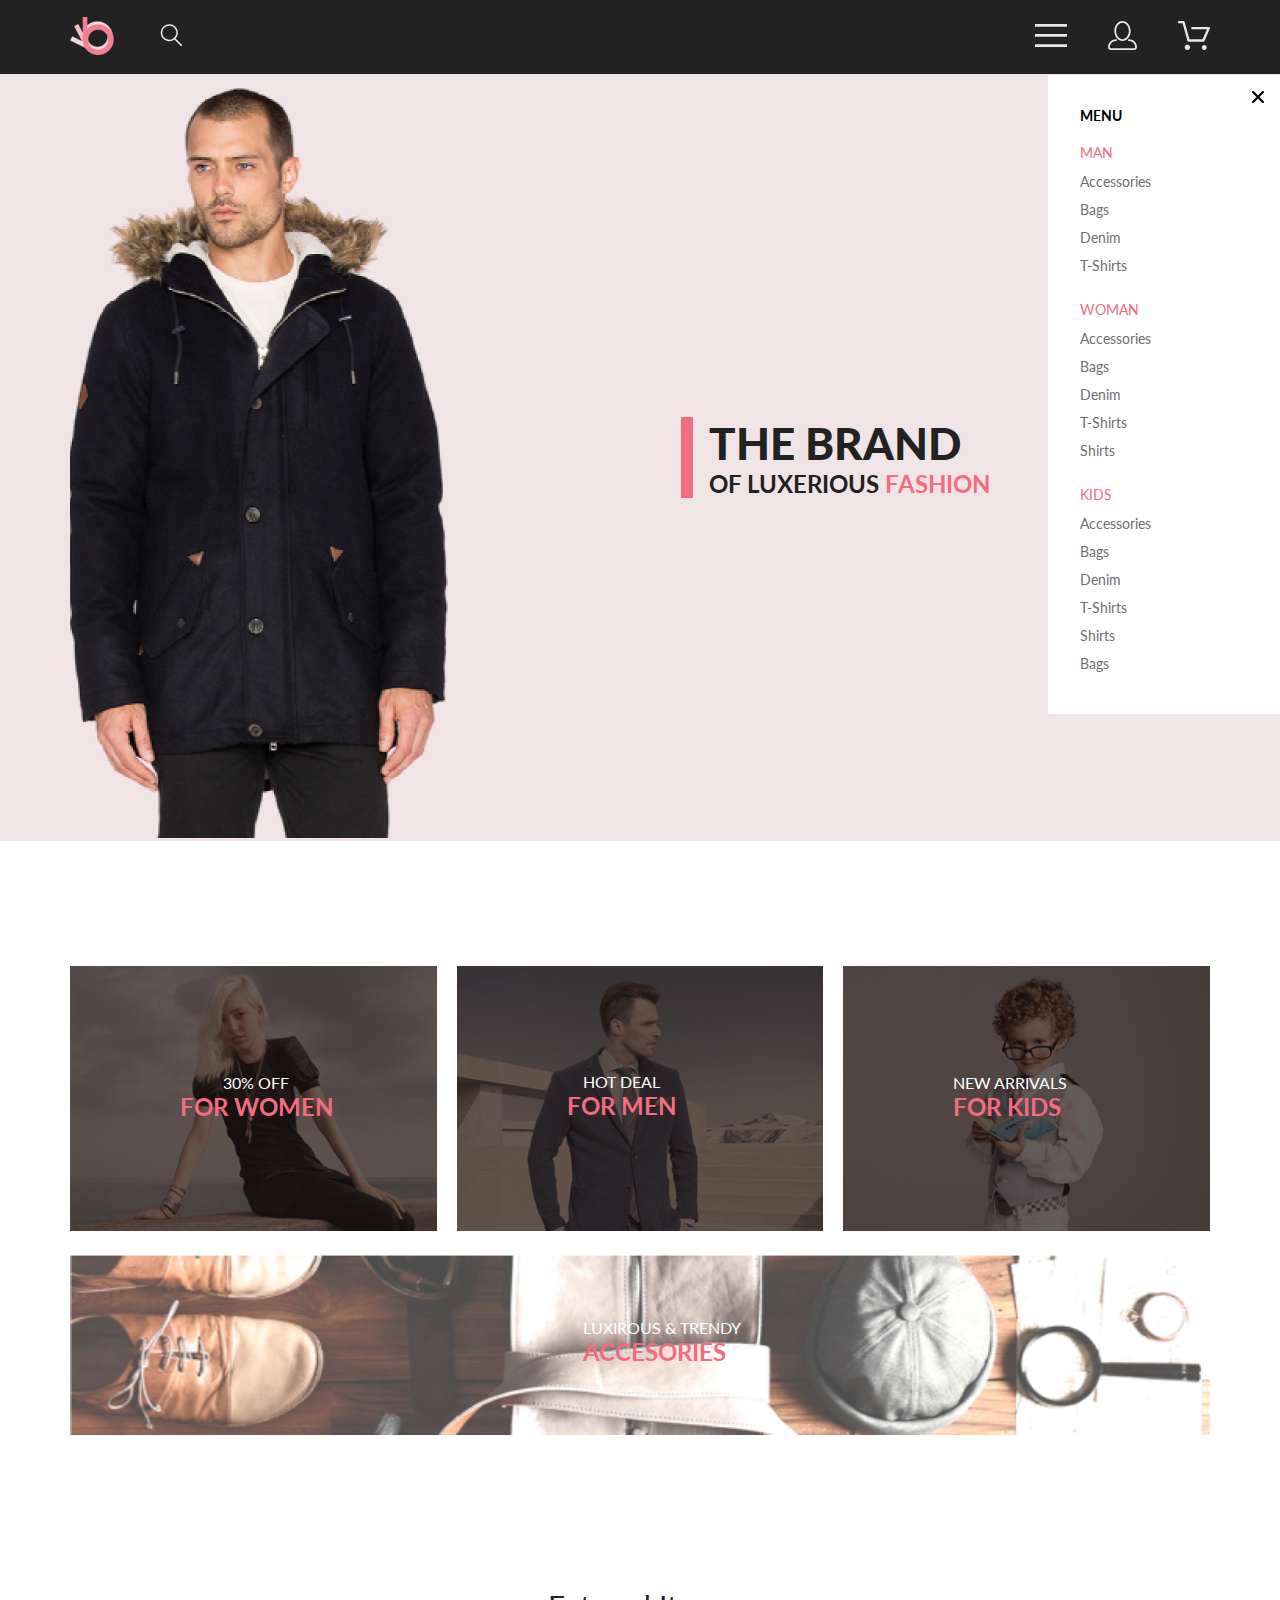
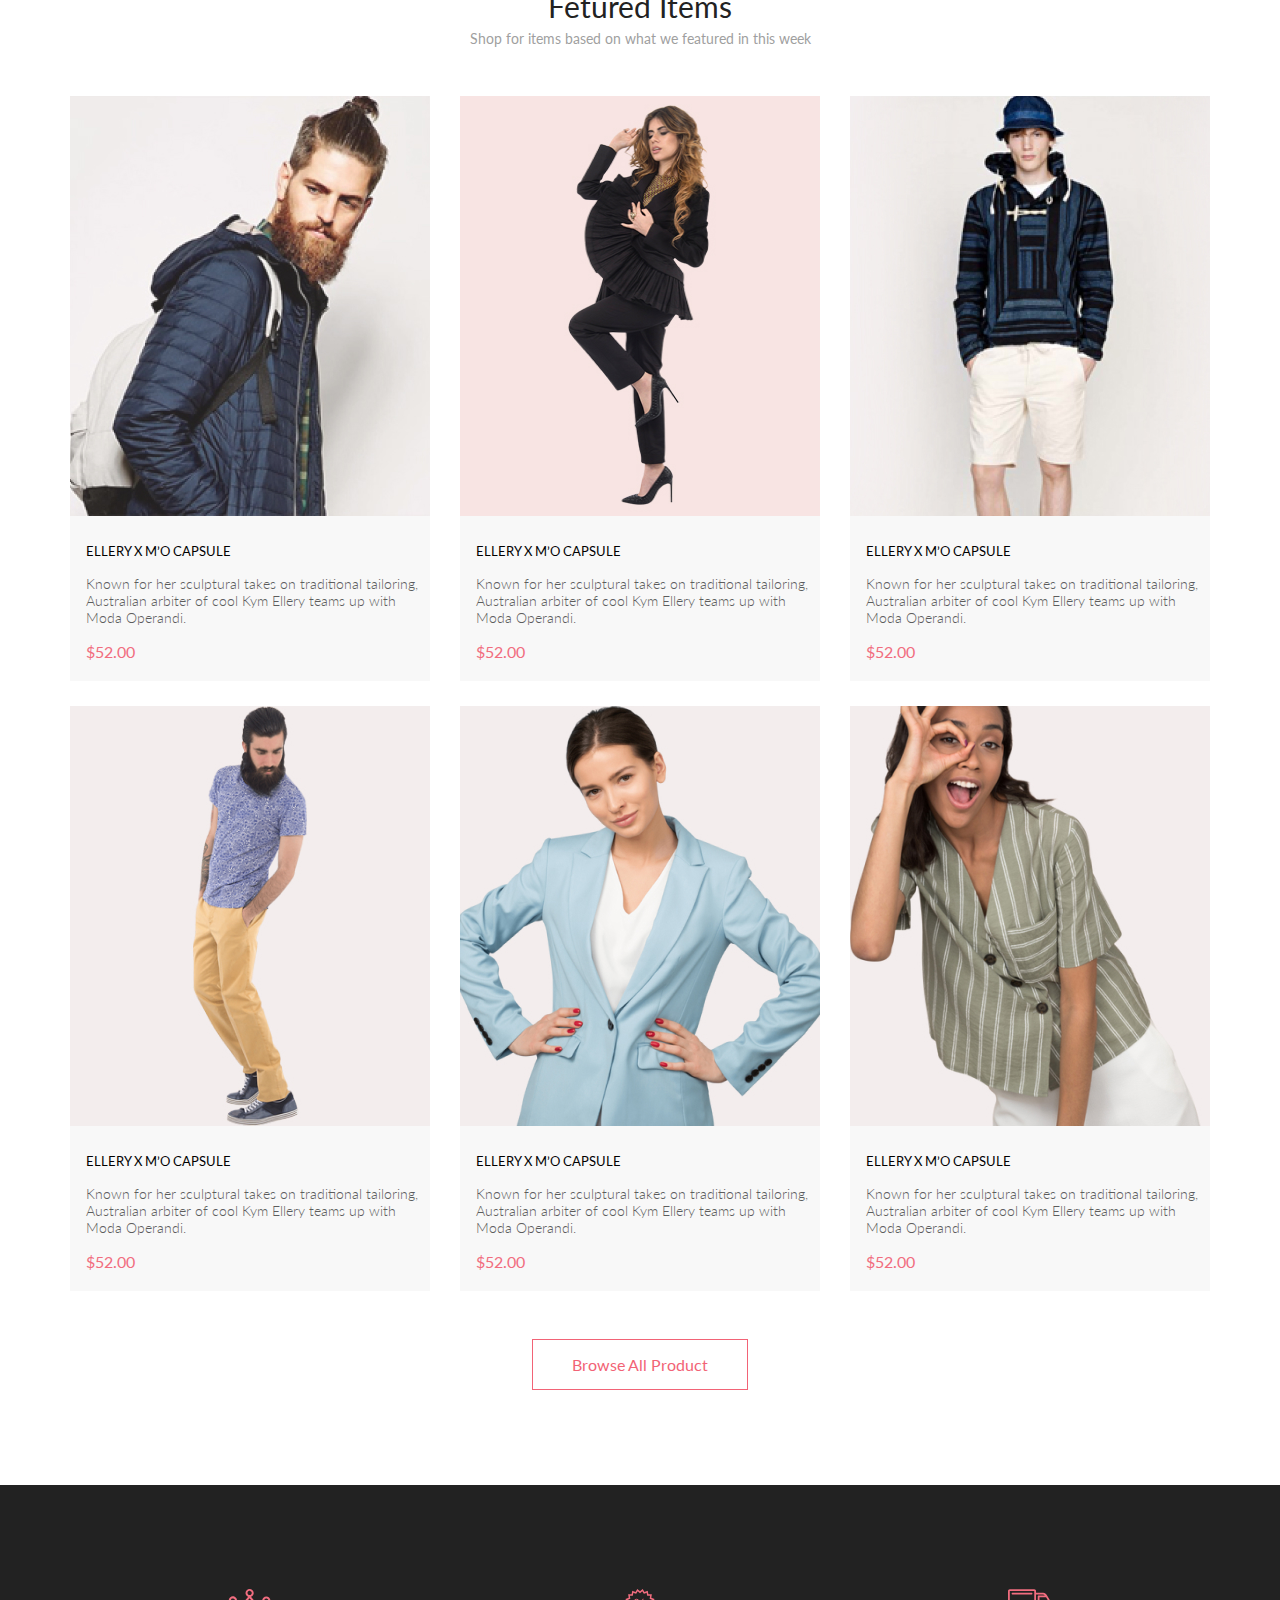
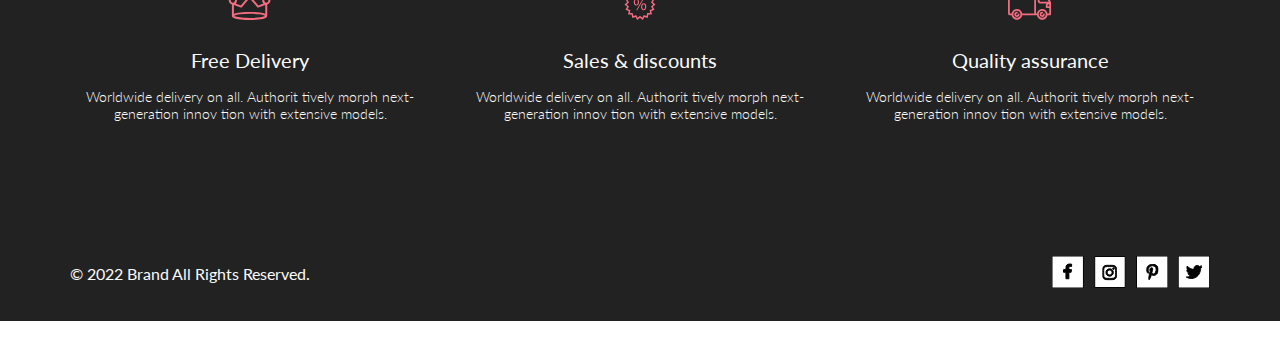
==== commit 631d3971: "added burger-menu" ====
--- a/index.html
+++ b/index.html
@@ -2,385 +2,436 @@
 <html lang="ru">
 
 <head>
-<link rel="preconnect" href="https://fonts.googleapis.com">
-<link rel="preconnect" href="https://fonts.gstatic.com" crossorigin>
-<link href="https://fonts.googleapis.com/css2?family=Lato:wght@300;400;700;900&display=swap" rel="stylesheet">
-<meta charset="UTF-8">
-<meta name="viewport" content="width=device-width, initial-scale=1.0">
-<title>THE BRAND OF&nbsp;LUXERIOUS FASHION</title>
-<link rel="stylesheet" href="css/style.css">
+    <link rel="preconnect" href="https://fonts.googleapis.com">
+    <link rel="preconnect" href="https://fonts.gstatic.com" crossorigin>
+    <link href="https://fonts.googleapis.com/css2?family=Lato:wght@300;400;700;900&display=swap" rel="stylesheet">
+    <meta charset="UTF-8">
+    <meta name="viewport" content="width=device-width, initial-scale=1.0">
+    <title>THE BRAND OF&nbsp;LUXERIOUS FASHION</title>
+    <link rel="stylesheet" href="css/style.css">
 </head>
 
 <body>
 
-<header class="header">
-<div class="header__wrapper center">
-
-<div class="header__logo">
-<a href="#" class="header__link">
-<svg class="icon__logo">
-<use xlink:href="#logo_icon"></use>
-</svg>
-</a>
-<a href="#" class="header__link  ">
-<svg class="icon search_icon">
-<use xlink:href="#search_icon"></use>
-</svg>
-</a>
-</div>
-
-<div class="header__menu">
-<a href="#" class="header__link">
-<svg class="icon icon__burger">
-<use xlink:href="#burger_menu_icon"></use>
-</svg>
-</a>
-<a href="#" class="header__link header__link__hidden">
-<svg class="icon icon__profile">
-<use xlink:href="#profile_icon"></use>
-</svg>
-</a>
-<a href="#" class="header__link header__link__hidden">
-<svg class="icon icon__cart">
-<use xlink:href="#cart_icon"></use>
-</svg>
-</a>
-</div>
-</div>
-</header>
-
-<div class="top ">
-<div class="top__wrapper center">
-
-<div class="top__img"><img src="image/top_img.png" alt="top image"></div>
-<div class="top__content">
-<h2 class="top__title"><span class="top__title__the_brand"> THE BRAND </span> <br><span class="top__title__of_luxory">
-OF&nbsp;LUXERIOUS
-</span> <span class="top__title__fashion"> FASHION </span>
-</h2>
-</div>
-</div>
-
-</div>
-<!-- GRID-2  -->
-<section class="category center">
-
-<div class="wrapper__cards category-grid ">
-
-<div class="div1">
-<a href="#" class="category__card__link">
-
-<div class="category__card">
-<img src="image/for_women.png" alt="image for women">
-<div class="category__card__content">
-<h2 class="category__subtitle"> 30% OFF</h2>
-<h1 class="category__title"> FOR WOMEN</h1>
-</div>
-</div>
-</a>
-</div>
-<div class="div2">
-<a href="#" class="category__card__link">
-<div class="category__card"><img src="image/for_men.png" alt="image for_men" class="category__card__img">
-<div class="category__card__content">
-<h2 class="category__subtitle"> HOT DEAL</h2>
-<h1 class="category__title"> FOR MEN</h1>
-</div>
-</div>
-</a>
-</div>
-<div class="div3">
-<a href="#" class="category__card__link">
-<div class="category__card">
-<img src="image/for_kids.png" alt="image for_kids">
-<div class="category__card__content">
-<h2 class="category__subtitle"> NEW ARRIVALS
-</h2>
-<h1 class="category__title"> FOR KIDS</h1>
-</div>
-</div>
-</a>
-</div>
-<div class="div4">
-<a href="#" class="category__card__link">
-<div class="category__card">
-<img src="image/accesories.jpg" alt="card__img">
-<div class=" category__card category__card__content__accesories">
-<h2 class="category__subtitle category__subtitle__accesories">LUXIROUS &amp;&nbsp;TRENDY
-</h2>
-<h1 class=" category__title category__title__accesories"> ACCESORIES</h1>
-</div>
-</div>
-</a>
-
-</div>
-</div>
-</section>
-
-<section class="products center">
-<h2 class="products__title">Fetured Items</h2>
-<p class="products__text">Shop for items based on&nbsp;what we&nbsp;featured in&nbsp;this week</p>
-
-<div class="products__cards">
-<a href="#" class="products__card__link">
-<div class="product__card"> <img src="image/img1.jpg" alt="image product" class="products__card__img">
-<h3 class="product__card__subtitle">ELLERY X&nbsp;M&rsquo;O CAPSULE</h3>
-<p class="product__card__text">Known for her sculptural takes on&nbsp;traditional tailoring,
-Australian
-arbiter of&nbsp;cool Kym Ellery teams up&nbsp;with Moda Operandi.</p>
-<p class="product__card__text__price">$52.00</p>
-</div>
-</a>
-<a href="#" class="products__card__link">
-<div class="product__card"> <img src="image/img2.jpg" alt="image product" class="products__card__img">
-<h3 class="product__card__subtitle">ELLERY X&nbsp;M&rsquo;O CAPSULE</h3>
-<p class="product__card__text">Known for her sculptural takes on&nbsp;traditional tailoring,
-Australian
-arbiter of&nbsp;cool Kym Ellery teams up&nbsp;with Moda Operandi.</p>
-<p class="product__card__text__price">$52.00</p>
-</div>
-</a>
-<a href="#" class="products__card__link">
-<div class="product__card"> <img src="image/img3.jpg" alt="image product" class="products__card__img">
-<h3 class="product__card__subtitle">ELLERY X&nbsp;M&rsquo;O CAPSULE</h3>
-<p class="product__card__text">Known for her sculptural takes on&nbsp;traditional tailoring,
-Australian
-arbiter of&nbsp;cool Kym Ellery teams up&nbsp;with Moda Operandi.</p>
-<p class="product__card__text__price">$52.00</p>
-</div>
-</a>
-<a href="#" class="products__card__link">
-<div class="product__card"> <img src="image/img4.jpg" alt="image product" class="products__card__img">
-<h3 class="product__card__subtitle">ELLERY X&nbsp;M&rsquo;O CAPSULE</h3>
-<p class="product__card__text">Known for her sculptural takes on&nbsp;traditional tailoring,
-Australian
-arbiter of&nbsp;cool Kym Ellery teams up&nbsp;with Moda Operandi.</p>
-<p class="product__card__text__price">$52.00</p>
-</div>
-</a>
-<a href="#" class="products__card__link">
-<div class="product__card"> <img src="image/img5.jpg" alt="image product" class="products__card__img">
-<h3 class="product__card__subtitle">ELLERY X&nbsp;M&rsquo;O CAPSULE</h3>
-<p class="product__card__text">Known for her sculptural takes on&nbsp;traditional tailoring,
-Australian
-arbiter of&nbsp;cool Kym Ellery teams up&nbsp;with Moda Operandi.</p>
-<p class="product__card__text__price">$52.00</p>
-</div>
-</a>
-<a href="#" class="products__card__link">
-<div class="product__card"> <img src="image/img6.jpg" alt="image product" class="products__card__img">
-<h3 class="product__card__subtitle">ELLERY X&nbsp;M&rsquo;O CAPSULE</h3>
-<p class="product__card__text">Known for her sculptural takes on&nbsp;traditional tailoring,
-Australian
-arbiter of&nbsp;cool Kym Ellery teams up&nbsp;with Moda Operandi.</p>
-<p class="product__card__text__price">$52.00</p>
-</div>
-</a>
-</div>
-</section>
-
-
-<div class="wrapper__show__product"> <button class="wrapper__show__product__btn" type="button">Browse All
-Product</button>
-</div>
-
-<section class="advantage ">
-<div class="advantage__cards">
-<div class="advantage__card">
-<svg class="icon advantage__icon">
-<use xlink:href="#quality_icon"></use>
-</svg>
-<h3 class="advantage__title">Free Delivery</h3>
-<p class="advantage__text">Worldwide delivery on&nbsp;all. Authorit tively morph next-generation innov
-tion
-with
-extensive models.</p>
-</div>
-<div class="advantage__card">
-<svg class="icon advantage__icon">
-<use xlink:href="#sales_icon"></use>
-</svg>
-<h3 class="advantage__title">Sales &amp;&nbsp;discounts</h3>
-<p class="advantage__text">Worldwide delivery on&nbsp;all. Authorit tively morph next-generation innov
-tion
-with
-extensive models.</p>
-</div>
-<div class="advantage__card">
-
-<svg class="icon advantage__icon">
-<use xlink:href="#develiry_icon"></use>
-</svg>
-<h3 class="advantage__title">Quality assurance</h3>
-<p class="advantage__text">Worldwide delivery on&nbsp;all. Authorit tively morph next-generation innov
-tion
-with
-extensive models.</p>
-</div>
-</div>
-</section>
-
-
-
-
-<footer class="footer">
-
-<div class="footer__wrapper center">
-<div class="footer__copyright">
-<p class="footer__copyright__text">&copy;&nbsp;2022 Brand All Rights Reserved.</p>
-</div>
-<div class="footer__social">
-
-<a href="" class="footer__social__link">
-<svg class="icon_social icon__facebook">
-<use xlink:href="#facebook_icon"></use>
-</svg>
-</a>
-
-<a href="" class="footer__social__link">
-<svg class="icon_social icon__instagram">
-<use xlink:href="#instagram_icon"></use>
-</svg>
-</a>
-
-<a href="" class="footer__social__link">
-<svg class="icon_social icon__pinterest">
-<use xlink:href="#pinterest_icon"></use>
-</svg>
-
-
-</a>
-
-<a href="" class="footer__social__link">
-<svg class="icon_social icon__twitter">
-<use xlink:href="#twitter_icon"></use>
-</svg></a>
-
-</div>
-</div>
-
-</footer>
-
-
-
-
-
-
-
-
-
-
-
-
-
-
-<!-- SVG sptite  -->
-<svg width="0" height="0" class="hidden">
-<!-- ICON_SOCIAL -->
-<symbol xmlns="http://www.w3.org/2000/svg" viewBox="0 0 32 32" id="twitter_icon">
-<path d="M31.6636 0H0.213013V32H31.6636V0Z"></path>
-<g clip-path="url(#clip0_190_1612)">
-<path
+    <header class="header">
+        <div class="header__wrapper center">
+
+            <div class="header__logo">
+                <a href="#" class="header__link">
+                    <svg class="icon__logo">
+                        <use xlink:href="#logo_icon"></use>
+                    </svg>
+                </a>
+                <a href="#" class="header__link  ">
+                    <svg class="icon search_icon">
+                        <use xlink:href="#search_icon"></use>
+                    </svg>
+                </a>
+            </div>
+
+            <div class="header__menu">
+
+
+                <label for="burger-menu-id"> <svg class="icon icon__burger">
+                        <use xlink:href="#burger_menu_icon"></use>
+                    </svg></label>
+                <input type="checkbox" id="burger-menu-id">
+                <nav class="header__nav">
+                    <div class="cross_svg">
+                        <svg class="icon cross_icon_menu">
+                            <use xlink:href="#cross_icon"></use>
+                        </svg>
+
+                    </div>
+                    <h2 class="header__menu__title">MENU</h2>
+                    <details class="filters__item_menu" open>
+                        <summary class="filters__head_menu">MAN</summary>
+                        <div class="filters__link-wrap">
+                            <a href="#" class="filters__link_menu"> Accessories</a>
+                            <a href="#" class="filters__link_menu"> Bags</a>
+                            <a href="#" class="filters__link_menu"> Denim</a>
+                            <a href="#" class="filters__link_menu"> T-Shirts</a>
+                        </div>
+                    </details>
+                    <details class="filters__item" open>
+                        <summary class="filters__head_menu">WOMAN</summary>
+                        <div class="filters__link-wrap">
+                            <a href="#" class="filters__link_menu"> Accessories</a>
+                            <a href="#" class="filters__link_menu"> Bags</a>
+                            <a href="#" class="filters__link_menu"> Denim</a>
+                            <a href="#" class="filters__link_menu"> T-Shirts</a>
+                            <a href="#" class="filters__link_menu"> Shirts</a>
+                        </div>
+                    </details>
+                    <details class="filters__item" open>
+                        <summary class="filters__head_menu">KIDS</summary>
+                        <div class="filters__link-wrap">
+                            <a href="#" class="filters__link_menu"> Accessories</a>
+                            <a href="#" class="filters__link_menu"> Bags</a>
+                            <a href="#" class="filters__link_menu"> Denim</a>
+                            <a href="#" class="filters__link_menu"> T-Shirts</a>
+                            <a href="#" class="filters__link_menu"> Shirts</a>
+                            <a href="#" class="filters__link_menu"> Bags</a>
+                        </div>
+                    </details>
+
+
+                </nav>
+
+
+                <a href="#" class="header__link header__link__hidden">
+                    <svg class="icon icon__profile">
+                        <use xlink:href="#profile_icon"></use>
+                    </svg>
+                </a>
+                <a href="#" class="header__link header__link__hidden">
+                    <svg class="icon icon__cart">
+                        <use xlink:href="#cart_icon"></use>
+                    </svg>
+                </a>
+            </div>
+        </div>
+    </header>
+
+
+
+
+
+
+
+
+    <div class="top ">
+        <div class="top__wrapper center">
+
+            <div class="top__img"><img src="image/top_img.png" alt="top image"></div>
+            <div class="top__content">
+                <h2 class="top__title"><span class="top__title__the_brand"> THE BRAND </span> <br><span class="top__title__of_luxory">
+                        OF&nbsp;LUXERIOUS
+                    </span> <span class="top__title__fashion"> FASHION </span>
+                </h2>
+            </div>
+        </div>
+
+    </div>
+    <!-- GRID-2  -->
+    <section class="category center">
+
+        <div class="wrapper__cards category-grid ">
+
+            <div class="div1">
+                <a href="#" class="category__card__link">
+
+                    <div class="category__card">
+                        <img src="image/for_women.png" alt="image for women">
+                        <div class="category__card__content">
+                            <h2 class="category__subtitle"> 30% OFF</h2>
+                            <h1 class="category__title"> FOR WOMEN</h1>
+                        </div>
+                    </div>
+                </a>
+            </div>
+            <div class="div2">
+                <a href="#" class="category__card__link">
+                    <div class="category__card"><img src="image/for_men.png" alt="image for_men" class="category__card__img">
+                        <div class="category__card__content">
+                            <h2 class="category__subtitle"> HOT DEAL</h2>
+                            <h1 class="category__title"> FOR MEN</h1>
+                        </div>
+                    </div>
+                </a>
+            </div>
+            <div class="div3">
+                <a href="#" class="category__card__link">
+                    <div class="category__card">
+                        <img src="image/for_kids.png" alt="image for_kids">
+                        <div class="category__card__content">
+                            <h2 class="category__subtitle"> NEW ARRIVALS
+                            </h2>
+                            <h1 class="category__title"> FOR KIDS</h1>
+                        </div>
+                    </div>
+                </a>
+            </div>
+            <div class="div4">
+                <a href="#" class="category__card__link">
+                    <div class="category__card">
+                        <img src="image/accesories.jpg" alt="card__img">
+                        <div class=" category__card category__card__content__accesories">
+                            <h2 class="category__subtitle category__subtitle__accesories">LUXIROUS &amp;&nbsp;TRENDY
+                            </h2>
+                            <h1 class=" category__title category__title__accesories"> ACCESORIES</h1>
+                        </div>
+                    </div>
+                </a>
+
+            </div>
+        </div>
+    </section>
+
+    <section class="products center">
+        <h2 class="products__title">Fetured Items</h2>
+        <p class="products__text">Shop for items based on&nbsp;what we&nbsp;featured in&nbsp;this week</p>
+
+        <div class="products__cards">
+            <a href="#" class="products__card__link">
+                <div class="product__card"> <img src="image/img1.jpg" alt="image product" class="products__card__img">
+                    <h3 class="product__card__subtitle">ELLERY X&nbsp;M&rsquo;O CAPSULE</h3>
+                    <p class="product__card__text">Known for her sculptural takes on&nbsp;traditional tailoring,
+                        Australian
+                        arbiter of&nbsp;cool Kym Ellery teams up&nbsp;with Moda Operandi.</p>
+                    <p class="product__card__text__price">$52.00</p>
+                </div>
+            </a>
+            <a href="#" class="products__card__link">
+                <div class="product__card"> <img src="image/img2.jpg" alt="image product" class="products__card__img">
+                    <h3 class="product__card__subtitle">ELLERY X&nbsp;M&rsquo;O CAPSULE</h3>
+                    <p class="product__card__text">Known for her sculptural takes on&nbsp;traditional tailoring,
+                        Australian
+                        arbiter of&nbsp;cool Kym Ellery teams up&nbsp;with Moda Operandi.</p>
+                    <p class="product__card__text__price">$52.00</p>
+                </div>
+            </a>
+            <a href="#" class="products__card__link">
+                <div class="product__card"> <img src="image/img3.jpg" alt="image product" class="products__card__img">
+                    <h3 class="product__card__subtitle">ELLERY X&nbsp;M&rsquo;O CAPSULE</h3>
+                    <p class="product__card__text">Known for her sculptural takes on&nbsp;traditional tailoring,
+                        Australian
+                        arbiter of&nbsp;cool Kym Ellery teams up&nbsp;with Moda Operandi.</p>
+                    <p class="product__card__text__price">$52.00</p>
+                </div>
+            </a>
+            <a href="#" class="products__card__link">
+                <div class="product__card"> <img src="image/img4.jpg" alt="image product" class="products__card__img">
+                    <h3 class="product__card__subtitle">ELLERY X&nbsp;M&rsquo;O CAPSULE</h3>
+                    <p class="product__card__text">Known for her sculptural takes on&nbsp;traditional tailoring,
+                        Australian
+                        arbiter of&nbsp;cool Kym Ellery teams up&nbsp;with Moda Operandi.</p>
+                    <p class="product__card__text__price">$52.00</p>
+                </div>
+            </a>
+            <a href="#" class="products__card__link">
+                <div class="product__card"> <img src="image/img5.jpg" alt="image product" class="products__card__img">
+                    <h3 class="product__card__subtitle">ELLERY X&nbsp;M&rsquo;O CAPSULE</h3>
+                    <p class="product__card__text">Known for her sculptural takes on&nbsp;traditional tailoring,
+                        Australian
+                        arbiter of&nbsp;cool Kym Ellery teams up&nbsp;with Moda Operandi.</p>
+                    <p class="product__card__text__price">$52.00</p>
+                </div>
+            </a>
+            <a href="#" class="products__card__link">
+                <div class="product__card"> <img src="image/img6.jpg" alt="image product" class="products__card__img">
+                    <h3 class="product__card__subtitle">ELLERY X&nbsp;M&rsquo;O CAPSULE</h3>
+                    <p class="product__card__text">Known for her sculptural takes on&nbsp;traditional tailoring,
+                        Australian
+                        arbiter of&nbsp;cool Kym Ellery teams up&nbsp;with Moda Operandi.</p>
+                    <p class="product__card__text__price">$52.00</p>
+                </div>
+            </a>
+        </div>
+    </section>
+
+
+    <div class="wrapper__show__product"> <button class="wrapper__show__product__btn" type="button">Browse All
+            Product</button>
+    </div>
+
+    <section class="advantage ">
+        <div class="advantage__cards">
+            <div class="advantage__card">
+                <svg class="icon advantage__icon">
+                    <use xlink:href="#quality_icon"></use>
+                </svg>
+                <h3 class="advantage__title">Free Delivery</h3>
+                <p class="advantage__text">Worldwide delivery on&nbsp;all. Authorit tively morph next-generation innov
+                    tion
+                    with
+                    extensive models.</p>
+            </div>
+            <div class="advantage__card">
+                <svg class="icon advantage__icon">
+                    <use xlink:href="#sales_icon"></use>
+                </svg>
+                <h3 class="advantage__title">Sales &amp;&nbsp;discounts</h3>
+                <p class="advantage__text">Worldwide delivery on&nbsp;all. Authorit tively morph next-generation innov
+                    tion
+                    with
+                    extensive models.</p>
+            </div>
+            <div class="advantage__card">
+
+                <svg class="icon advantage__icon">
+                    <use xlink:href="#develiry_icon"></use>
+                </svg>
+                <h3 class="advantage__title">Quality assurance</h3>
+                <p class="advantage__text">Worldwide delivery on&nbsp;all. Authorit tively morph next-generation innov
+                    tion
+                    with
+                    extensive models.</p>
+            </div>
+        </div>
+    </section>
+
+
+
+
+    <footer class="footer">
+
+        <div class="footer__wrapper center">
+            <div class="footer__copyright">
+                <p class="footer__copyright__text">&copy;&nbsp;2022 Brand All Rights Reserved.</p>
+            </div>
+            <div class="footer__social">
+
+                <a href="" class="footer__social__link">
+                    <svg class="icon_social icon__facebook">
+                        <use xlink:href="#facebook_icon"></use>
+                    </svg>
+                </a>
+
+                <a href="" class="footer__social__link">
+                    <svg class="icon_social icon__instagram">
+                        <use xlink:href="#instagram_icon"></use>
+                    </svg>
+                </a>
+
+                <a href="" class="footer__social__link">
+                    <svg class="icon_social icon__pinterest">
+                        <use xlink:href="#pinterest_icon"></use>
+                    </svg>
+
+
+                </a>
+
+                <a href="" class="footer__social__link">
+                    <svg class="icon_social icon__twitter">
+                        <use xlink:href="#twitter_icon"></use>
+                    </svg></a>
+
+            </div>
+        </div>
+
+    </footer>
+
+
+
+
+
+
+
+
+
+
+
+
+
+
+    <!-- SVG sptite  -->
+    <svg width="0" height="0" class="hidden">
+        <!-- ICON_SOCIAL -->
+        <symbol xmlns="http://www.w3.org/2000/svg" viewBox="0 0 32 32" id="twitter_icon">
+            <path d="M31.6636 0H0.213013V32H31.6636V0Z"></path>
+            <g clip-path="url(#clip0_190_1612)">
+                <path
                     d="M22.4181 12.7411C22.4281 12.8832 22.4281 13.0253 22.4281 13.1675C22.4281 17.5025 19.1509 22.4974 13.161 22.4974C11.3156 22.4974 9.60132 21.9593 8.1593 21.0253C8.42149 21.0558 8.67357 21.0659 8.94585 21.0659C10.4685 21.0659 11.8702 20.5482 12.9895 19.6649C11.5576 19.6345 10.3576 18.6903 9.94415 17.3908C10.1458 17.4213 10.3475 17.4416 10.5593 17.4416C10.8517 17.4416 11.1442 17.4009 11.4164 17.3299C9.92401 17.0253 8.80465 15.7055 8.80465 14.1116V14.071C9.23825 14.3147 9.74249 14.467 10.2769 14.4873C9.39959 13.8984 8.82483 12.8933 8.82483 11.7563C8.82483 11.1472 8.98614 10.5888 9.26851 10.1015C10.8719 12.0913 13.282 13.3908 15.9844 13.5329C15.934 13.2893 15.9038 13.0355 15.9038 12.7817C15.9038 10.9746 17.3559 9.5025 19.1609 9.5025C20.0987 9.5025 20.9457 9.89844 21.5407 10.538C22.2768 10.3959 22.9827 10.1218 23.6079 9.74616C23.3659 10.5076 22.8516 11.1472 22.176 11.5533C22.8315 11.4822 23.4668 11.2994 24.0516 11.0457C23.608 11.6954 23.0533 12.274 22.4181 12.7411Z"
                     fill="black">
-</path>
-</g>
-<defs>
-<clipPath id="clip0_190_1612">
-<rect width="15.8924" height="16" transform="translate(8.1593 8)"></rect>
-</clipPath>
-</defs>
-</symbol>
-<symbol xmlns="http://www.w3.org/2000/svg" viewBox="0 0 32 32" id="pinterest_icon">
-<path d="M31.9259 0H0.475342V32H31.9259V0Z"></path>
-<g clip-path="url(#clip0_190_1616)">
-<path
+                </path>
+            </g>
+            <defs>
+                <clipPath id="clip0_190_1612">
+                    <rect width="15.8924" height="16" transform="translate(8.1593 8)"></rect>
+                </clipPath>
+            </defs>
+        </symbol>
+        <symbol xmlns="http://www.w3.org/2000/svg" viewBox="0 0 32 32" id="pinterest_icon">
+            <path d="M31.9259 0H0.475342V32H31.9259V0Z"></path>
+            <g clip-path="url(#clip0_190_1616)">
+                <path
                     d="M16.7402 8.20312C13.5555 8.20312 10.4081 10.3406 10.4081 13.8C10.4081 16 11.6373 17.25 12.3822 17.25C12.6895 17.25 12.8664 16.3875 12.8664 16.1438C12.8664 15.8531 12.1308 15.2344 12.1308 14.025C12.1308 11.5125 14.0304 9.73125 16.4888 9.73125C18.6026 9.73125 20.167 10.9406 20.167 13.1625C20.167 14.8219 19.5058 17.9344 17.3641 17.9344C16.5912 17.9344 15.9301 17.3719 15.9301 16.5656C15.9301 15.3844 16.7495 14.2406 16.7495 13.0219C16.7495 10.9531 13.8349 11.3281 13.8349 13.8281C13.8349 14.3531 13.9001 14.9344 14.1329 15.4125C13.7045 17.2688 12.8292 20.0344 12.8292 21.9469C12.8292 22.5375 12.913 23.1188 12.9689 23.7094C13.0744 23.8281 13.0216 23.8156 13.183 23.7563C14.7474 21.6 14.6916 21.1781 15.3993 18.3562C15.7811 19.0875 16.7681 19.4812 17.5503 19.4812C20.8468 19.4812 22.3274 16.2469 22.3274 13.3313C22.3274 10.2281 19.6641 8.20312 16.7402 8.20312Z"
                     fill="black">
-</path>
-</g>
-<defs>
-<clipPath id="clip0_190_1616">
-<rect width="11.9193" height="16" transform="translate(10.4081 8)"></rect>
-</clipPath>
-</defs>
-</symbol>
-<symbol xmlns="http://www.w3.org/2000/svg" viewBox="0 0 33 32" id="instagram_icon">
-<path d="M32.1883 0H0.737671V32H32.1883V0Z"></path>
-<g clip-path="url(#clip0_190_1608)">
-<path
+                </path>
+            </g>
+            <defs>
+                <clipPath id="clip0_190_1616">
+                    <rect width="11.9193" height="16" transform="translate(10.4081 8)"></rect>
+                </clipPath>
+            </defs>
+        </symbol>
+        <symbol xmlns="http://www.w3.org/2000/svg" viewBox="0 0 33 32" id="instagram_icon">
+            <path d="M32.1883 0H0.737671V32H32.1883V0Z"></path>
+            <g clip-path="url(#clip0_190_1608)">
+                <path
                     d="M16.1368 12.6816C14.0216 12.6816 12.3155 14.3849 12.3155 16.4967C12.3155 18.6084 14.0216 20.3117 16.1368 20.3117C18.2519 20.3117 19.958 18.6084 19.958 16.4967C19.958 14.3849 18.2519 12.6816 16.1368 12.6816ZM16.1368 18.9769C14.7699 18.9769 13.6525 17.8646 13.6525 16.4967C13.6525 15.1287 14.7666 14.0164 16.1368 14.0164C17.507 14.0164 18.6211 15.1287 18.6211 16.4967C18.6211 17.8646 17.5036 18.9769 16.1368 18.9769ZM21.0056 12.5256C21.0056 13.0203 20.6065 13.4154 20.1143 13.4154C19.6188 13.4154 19.223 13.017 19.223 12.5256C19.223 12.0342 19.6221 11.6357 20.1143 11.6357C20.6065 11.6357 21.0056 12.0342 21.0056 12.5256ZM23.5364 13.4287C23.4799 12.2367 23.2072 11.1808 22.3325 10.3109C21.4612 9.441 20.4036 9.16873 19.2097 9.10897C17.9792 9.03924 14.291 9.03924 13.0605 9.10897C11.8699 9.16541 10.8123 9.43768 9.93768 10.3076C9.06302 11.1775 8.79364 12.2334 8.73378 13.4254C8.66394 14.6539 8.66394 18.3361 8.73378 19.5646C8.79031 20.7566 9.06302 21.8125 9.93768 22.6824C10.8123 23.5523 11.8666 23.8246 13.0605 23.8844C14.291 23.9541 17.9792 23.9541 19.2097 23.8844C20.4036 23.8279 21.4612 23.5556 22.3325 22.6824C23.2039 21.8125 23.4766 20.7566 23.5364 19.5646C23.6063 18.3361 23.6063 14.6572 23.5364 13.4287ZM21.9468 20.8828C21.6874 21.5336 21.1852 22.0349 20.53 22.2972C19.5489 22.6857 17.2209 22.5961 16.1368 22.5961C15.0526 22.5961 12.7213 22.6824 11.7435 22.2972C11.0917 22.0383 10.5895 21.5369 10.3268 20.8828C9.93768 19.9033 10.0275 17.5791 10.0275 16.4967C10.0275 15.4142 9.941 13.0867 10.3268 12.1105C10.5862 11.4597 11.0884 10.9584 11.7435 10.6961C12.7246 10.3076 15.0526 10.3972 16.1368 10.3972C17.2209 10.3972 19.5523 10.3109 20.53 10.6961C21.1818 10.9551 21.684 11.4564 21.9468 12.1105C22.3359 13.09 22.2461 15.4142 22.2461 16.4967C22.2461 17.5791 22.3359 19.9066 21.9468 20.8828Z"
                     fill="black"></path>
-</g>
-<defs>
-<clipPath id="clip0_190_1608">
-<rect width="14.8991" height="17" transform="translate(8.68396 8)"></rect>
-</clipPath>
-</defs>
-</symbol>
-<symbol xmlns="http://www.w3.org/2000/svg" viewBox="0 0 32 32" id="facebook_icon">
-<path d="M31.4506 0H0V32H31.4506V0Z"></path>
-<path
+            </g>
+            <defs>
+                <clipPath id="clip0_190_1608">
+                    <rect width="14.8991" height="17" transform="translate(8.68396 8)"></rect>
+                </clipPath>
+            </defs>
+        </symbol>
+        <symbol xmlns="http://www.w3.org/2000/svg" viewBox="0 0 32 32" id="facebook_icon">
+            <path d="M31.4506 0H0V32H31.4506V0Z"></path>
+            <path
                 d="M19.0884 16.28L19.5069 13.616H16.8902V11.8873C16.8902 11.1585 17.2557 10.4481 18.4277 10.4481H19.6172V8.17997C19.6172 8.17997 18.5377 8 17.5056 8C15.3507 8 13.9422 9.27593 13.9422 11.5857V13.616H11.5469V16.28H13.9422V22.72H16.8902V16.28H19.0884Z"
                 fill="black">
-</path>
-</symbol>
-
-<symbol xmlns="http://www.w3.org/2000/svg" viewBox="0 0 32 29" id="cart_icon">
-<path
+            </path>
+        </symbol>
+
+        <symbol xmlns="http://www.w3.org/2000/svg" viewBox="0 0 32 29" id="cart_icon">
+            <path
                 d="M26.1998 29C25.5521 28.9738 24.9404 28.6948 24.4961 28.2227C24.0518 27.7506 23.8103 27.1232 23.8234 26.475C23.8365 25.8269 24.1032 25.2097 24.5662 24.7559C25.0292 24.3022 25.6516 24.048 26.2999 24.048C26.9482 24.048 27.5706 24.3022 28.0336 24.7559C28.4966 25.2097 28.7633 25.8269 28.7764 26.475C28.7895 27.1232 28.5479 27.7506 28.1036 28.2227C27.6593 28.6948 27.0477 28.9738 26.3999 29H26.1998ZM6.75183 26.32C6.75183 25.79 6.90901 25.2718 7.20349 24.8311C7.49797 24.3904 7.91654 24.0469 8.40625 23.844C8.89596 23.6412 9.43484 23.5881 9.95471 23.6915C10.4746 23.7949 10.9521 24.0502 11.3269 24.425C11.7017 24.7998 11.957 25.2773 12.0604 25.7972C12.1638 26.317 12.1107 26.8559 11.9078 27.3456C11.705 27.8353 11.3615 28.2539 10.9208 28.5483C10.4801 28.8428 9.96194 29 9.43188 29C9.07977 29.0003 8.73102 28.9311 8.40564 28.7966C8.08026 28.662 7.7846 28.4646 7.53552 28.2158C7.28645 27.9669 7.08891 27.6713 6.9541 27.3461C6.81929 27.0208 6.74988 26.6721 6.74988 26.32H6.75183ZM10.5519 20.686C10.2924 20.6868 10.0398 20.6024 9.83301 20.4457C9.62617 20.2891 9.47648 20.0689 9.40686 19.819L4.57385 2.36401H1.18091C0.867422 2.36401 0.566761 2.23947 0.345093 2.01781C0.123425 1.79614 -0.00109863 1.49549 -0.00109863 1.18201C-0.00109863 0.868519 0.123425 0.567873 0.345093 0.346205C0.566761 0.124537 0.867422 5.81268e-06 1.18091 5.81268e-06H5.46191C5.7214 -0.00080736 5.97394 0.0837201 6.18066 0.240568C6.38739 0.397416 6.53674 0.617884 6.60583 0.868006L11.4388 18.323H24.6168L28.9999 8.27501H14.3999C14.2417 8.27961 14.0843 8.25242 13.9368 8.19507C13.7893 8.13771 13.6548 8.05134 13.5413 7.94108C13.4277 7.83082 13.3375 7.69891 13.2759 7.55315C13.2143 7.40739 13.1825 7.25075 13.1825 7.0925C13.1825 6.93426 13.2143 6.77762 13.2759 6.63186C13.3375 6.4861 13.4277 6.35419 13.5413 6.24393C13.6548 6.13367 13.7893 6.0473 13.9368 5.98994C14.0843 5.93259 14.2417 5.90541 14.3999 5.91001H30.8129C31.0086 5.90996 31.2011 5.95866 31.3733 6.05172C31.5454 6.14478 31.6917 6.27926 31.7988 6.44301C31.9067 6.60729 31.9723 6.79569 31.9897 6.99145C32.0072 7.18721 31.976 7.38424 31.8989 7.565L26.4939 19.977C26.4015 20.1876 26.2499 20.3668 26.0574 20.4927C25.8649 20.6186 25.6399 20.6858 25.4099 20.686H10.5519Z"
                 fill="#E8E8E8"></path>
-</symbol>
-<symbol xmlns="http://www.w3.org/2000/svg" viewBox="0 0 29 29" id="profile_icon">
-<path
+        </symbol>
+        <symbol xmlns="http://www.w3.org/2000/svg" viewBox="0 0 29 29" id="profile_icon">
+            <path
                 d="M14.5 19.937C19 19.937 22.656 15.464 22.656 9.968C22.656 4.472 19 0 14.5 0C13.3631 0.0217413 12.2463 0.303398 11.2351 0.823397C10.2239 1.34339 9.34507 2.08794 8.66602 3C7.12663 4.99573 6.30819 7.45381 6.34399 9.974C6.34399 15.465 10 19.937 14.5 19.937ZM14.5 1.813C18 1.813 20.844 5.472 20.844 9.969C20.844 14.466 17.998 18.125 14.5 18.125C11.002 18.125 8.15603 14.465 8.15503 9.969C8.15403 5.473 11 1.813 14.5 1.813ZM20.844 18.125C20.6036 18.125 20.373 18.2205 20.203 18.3905C20.033 18.5605 19.9375 18.7911 19.9375 19.0315C19.9375 19.2719 20.033 19.5025 20.203 19.6725C20.373 19.8425 20.6036 19.938 20.844 19.938C22.526 19.9399 24.1386 20.6088 25.3279 21.7982C26.5172 22.9875 27.1861 24.6 27.188 26.282C27.1875 26.5221 27.0918 26.7523 26.922 26.9221C26.7522 27.0918 26.5221 27.1875 26.282 27.188H2.71997C2.47985 27.1875 2.24975 27.0918 2.07996 26.9221C1.91016 26.7523 1.81449 26.5221 1.81396 26.282C1.81608 24.6001 2.48517 22.9877 3.67444 21.7985C4.86371 20.6092 6.47608 19.9401 8.15796 19.938C8.39824 19.938 8.62868 19.8425 8.79858 19.6726C8.96849 19.5027 9.06396 19.2723 9.06396 19.032C9.06396 18.7917 8.96849 18.5613 8.79858 18.3914C8.62868 18.2215 8.39824 18.126 8.15796 18.126C5.99541 18.1279 3.92201 18.9875 2.39258 20.5164C0.863144 22.0453 0.00264777 24.1185 0 26.281C0.000794067 27.0019 0.287502 27.693 0.797241 28.2027C1.30698 28.7125 1.99811 28.9992 2.71899 29H26.282C27.0027 28.9989 27.6936 28.7121 28.2031 28.2024C28.7126 27.6927 28.9992 27.0017 29 26.281C28.9974 24.1187 28.1372 22.0457 26.6083 20.5168C25.0793 18.9878 23.0063 18.1276 20.844 18.125Z"
                 fill="#E8E8E8"></path>
-</symbol>
-<symbol xmlns="http://www.w3.org/2000/svg" xmlns:xlink="http://www.w3.org/1999/xlink" viewBox="0 0 44 38" id="logo_icon">
-<rect width="44" height="38" fill="url(#pattern0)"></rect>
-<defs>
-<pattern id="pattern0" patternContentUnits="objectBoundingBox" width="1" height="1">
-<use xlink:href="#image0_188_472" transform="scale(0.0227273 0.0263158)"></use>
-</pattern>
-<image id="image0_188_472" width="44" height="38"
+        </symbol>
+        <symbol xmlns="http://www.w3.org/2000/svg" xmlns:xlink="http://www.w3.org/1999/xlink" viewBox="0 0 44 38" id="logo_icon">
+            <rect width="44" height="38" fill="url(#pattern0)"></rect>
+            <defs>
+                <pattern id="pattern0" patternContentUnits="objectBoundingBox" width="1" height="1">
+                    <use xlink:href="#image0_188_472" transform="scale(0.0227273 0.0263158)"></use>
+                </pattern>
+                <image id="image0_188_472" width="44" height="38"
                     xlink:href="[data-uri]">
-</image>
-</defs>
-</symbol>
-<symbol xmlns="http://www.w3.org/2000/svg" viewBox="0 0 27 28" id="search_icon">
-<path
+                </image>
+            </defs>
+        </symbol>
+        <symbol xmlns="http://www.w3.org/2000/svg" viewBox="0 0 27 28" id="search_icon">
+            <path
                 d="M19.0589 17.6251C20.6705 15.865 21.6275 13.6039 21.769 11.2216C21.9106 8.83932 21.2281 6.48088 19.8362 4.54232C18.4443 2.60377 16.4278 1.20318 14.1252 0.575765C11.8227 -0.0516554 9.37437 0.132305 7.19143 1.09675C5.0085 2.0612 3.22389 3.74739 2.1373 5.87217C1.05071 7.99695 0.728322 10.4309 1.22426 12.7653C1.72021 15.0997 3.00428 17.1923 4.86085 18.6919C6.71741 20.1914 9.0334 21.0064 11.4199 21.0001C13.6723 21.0031 15.8638 20.2691 17.6599 18.9101L25.4079 26.7171C25.4934 26.8061 25.5958 26.8772 25.7091 26.9261C25.8225 26.9751 25.9444 27.0009 26.0679 27.0021C26.1916 27.0024 26.314 26.9773 26.4276 26.9283C26.5411 26.8793 26.6434 26.8074 26.7279 26.7171C26.9018 26.5362 26.999 26.295 26.999 26.0441C26.999 25.7931 26.9018 25.5519 26.7279 25.371L19.0589 17.6251ZM2.88589 10.5001C2.89873 8.81477 3.41021 7.17101 4.35586 5.776C5.30151 4.38098 6.63899 3.29715 8.1997 2.66114C9.76042 2.02513 11.4745 1.86542 13.1258 2.20213C14.7772 2.53884 16.2919 3.3569 17.479 4.55319C18.6661 5.74948 19.4725 7.27044 19.7965 8.92433C20.1204 10.5782 19.9475 12.291 19.2995 13.8468C18.6515 15.4026 17.5574 16.7316 16.1551 17.6665C14.7529 18.6014 13.1052 19.1002 11.4199 19.1C9.14843 19.0892 6.97409 18.1775 5.3741 16.5652C3.77412 14.9528 2.87924 12.7715 2.88589 10.5001Z"
                 fill="#E8E8E8"></path>
-</symbol>
-<symbol xmlns="http://www.w3.org/2000/svg" viewBox="0 0 32 23" id="burger_menu_icon">
-<path d="M0 23V20.31H32V23H0ZM0 12.76V10.07H32V12.76H0ZM0 2.69V0H32V2.69H0Z" fill="#E8E8E8"></path>
-</symbol>
-
-<!-- NEW SVG -->
-<symbol fill="none" xmlns="http://www.w3.org/2000/svg" viewBox="0 0 48 35" id="quality_icon">
-<path
+        </symbol>
+        <symbol xmlns="http://www.w3.org/2000/svg" viewBox="0 0 32 23" id="burger_menu_icon">
+            <path d="M0 23V20.31H32V23H0ZM0 12.76V10.07H32V12.76H0ZM0 2.69V0H32V2.69H0Z" fill="#E8E8E8"></path>
+        </symbol>
+
+        <!-- NEW SVG -->
+        <symbol fill="none" xmlns="http://www.w3.org/2000/svg" viewBox="0 0 48 35" id="quality_icon">
+            <path
                 d="M42.393 8.53564C41.1766 8.52335 40.0049 8.99349 39.1342 9.84302C38.2635 10.6925 37.7647 11.8522 37.747 13.0686C37.7501 13.7086 37.8911 14.3405 38.1603 14.9211C38.4295 15.5018 38.8206 16.0176 39.3071 16.4336L33.4471 18.4888L25.1081 8.80566C26.0034 8.50693 26.7831 7.93646 27.3388 7.17358C27.8945 6.41071 28.1983 5.49331 28.2081 4.54956C28.1828 3.33432 27.6824 2.17743 26.814 1.3269C25.9457 0.476377 24.7785 0 23.563 0C22.3475 0 21.1804 0.476377 20.3121 1.3269C19.4437 2.17743 18.9432 3.33432 18.918 4.54956C18.9277 5.48395 19.2253 6.39274 19.7702 7.15186C20.3151 7.91097 21.0809 8.48368 21.9631 8.79175L13.611 18.4917L7.7531 16.4368C8.23917 16.0206 8.62989 15.5045 8.89873 14.9238C9.16757 14.3432 9.30822 13.7116 9.31108 13.0718C9.33412 12.195 9.10852 11.3296 8.66045 10.5757C8.21238 9.82172 7.56009 9.2099 6.77898 8.81104C5.99787 8.41217 5.11986 8.2424 4.24639 8.32153C3.37291 8.40067 2.53965 8.72555 1.84295 9.2583C1.14624 9.79105 0.614525 10.5101 0.309254 11.3323C0.00398245 12.1545 -0.0623783 13.0462 0.117848 13.9045C0.298073 14.7629 0.717494 15.5526 1.32769 16.1826C1.93788 16.8126 2.71394 17.2571 3.56609 17.4646V29.7556C3.57345 29.8376 3.59015 29.9184 3.61602 29.9966C3.58308 30.1233 3.56636 30.2538 3.56609 30.3848C3.56609 34.7968 21.485 34.9268 23.528 34.9268C25.571 34.9268 43.49 34.7978 43.49 30.3848C43.4893 30.2539 43.4725 30.1234 43.44 29.9966C43.4676 29.9189 43.4845 29.8379 43.49 29.7556V17.4646C44.5889 17.2244 45.5587 16.5828 46.2094 15.6653C46.8601 14.7478 47.1449 13.6204 47.0082 12.5039C46.8715 11.3874 46.323 10.3621 45.4701 9.62866C44.6173 8.89526 43.5214 8.50653 42.397 8.53857L42.393 8.53564ZM21.174 4.55176C21.1625 4.07755 21.2926 3.61062 21.5477 3.21069C21.8027 2.81076 22.1712 2.49591 22.606 2.3064C23.0408 2.11688 23.5223 2.06132 23.9889 2.14673C24.4555 2.23214 24.8861 2.45463 25.2256 2.78589C25.5652 3.11715 25.7982 3.542 25.8951 4.00635C25.9919 4.4707 25.9482 4.95345 25.7695 5.39282C25.5907 5.8322 25.2851 6.20831 24.8915 6.47314C24.498 6.73798 24.0345 6.8795 23.5601 6.87964C22.9354 6.88605 22.3335 6.64481 21.8863 6.2085C21.4391 5.77218 21.183 5.17647 21.174 4.55176ZM13.584 20.8276C13.801 20.9026 14.0353 20.9113 14.2573 20.8525C14.4792 20.7938 14.6786 20.6701 14.83 20.4976L23.5301 10.3977L32.23 20.4976C32.3812 20.6702 32.5804 20.7938 32.8022 20.8528C33.0239 20.9117 33.2581 20.9033 33.475 20.8286L41.2331 18.1038V28.0408C36.3481 25.9188 25.124 25.8406 23.533 25.8406C21.942 25.8406 10.7141 25.9198 5.83306 28.0408V18.1038L13.584 20.8276ZM23.527 32.7166C14.827 32.7166 9.27802 31.7057 6.97002 30.8547C6.61895 30.7373 6.28322 30.578 5.97002 30.3806C6.69202 29.8596 9.03109 29.1487 12.9361 28.6487C19.9715 27.844 27.0756 27.844 34.111 28.6487C38.011 29.1487 40.3561 29.8596 41.0761 30.3806C40.7654 30.5794 40.4312 30.7388 40.0811 30.8547C37.7791 31.7037 32.235 32.7166 23.527 32.7166ZM2.28008 13.0686C2.26895 12.5945 2.39939 12.1279 2.65471 11.7283C2.91003 11.3286 3.27866 11.0139 3.71355 10.8247C4.14844 10.6355 4.62977 10.5801 5.09624 10.6658C5.56271 10.7514 5.99313 10.9743 6.33245 11.3057C6.67176 11.637 6.90458 12.0618 7.00127 12.5261C7.09797 12.9904 7.05412 13.4731 6.87529 13.9124C6.69647 14.3516 6.39074 14.7277 5.99724 14.9924C5.60374 15.2572 5.14033 15.3986 4.66607 15.3987C4.04091 15.4054 3.43856 15.1638 2.99126 14.7271C2.54396 14.2903 2.28825 13.6937 2.28008 13.0686ZM42.393 15.3987C41.935 15.3875 41.4906 15.2414 41.1152 14.9788C40.7398 14.7162 40.4501 14.3487 40.2825 13.9224C40.1149 13.496 40.0768 13.0297 40.1729 12.5818C40.269 12.1339 40.4952 11.7241 40.8229 11.4041C41.1507 11.084 41.5656 10.8677 42.0157 10.7822C42.4658 10.6968 42.931 10.7459 43.3533 10.9236C43.7756 11.1013 44.1361 11.3997 44.3897 11.7812C44.6433 12.1628 44.7788 12.6105 44.7791 13.0686C44.7704 13.6935 44.5144 14.2895 44.0672 14.7261C43.62 15.1626 43.0179 15.4041 42.393 15.3977V15.3987Z"
                 fill="#F16D7F"></path>
-</symbol>
-<symbol fill="none" xmlns="http://www.w3.org/2000/svg" viewBox="0 0 40 40" id="sales_icon">
-<path
+        </symbol>
+        <symbol fill="none" xmlns="http://www.w3.org/2000/svg" viewBox="0 0 40 40" id="sales_icon">
+            <path
                 d="M19.9939 37.0239L16.5229 39.9238L14.2349 36.0039L9.99487 37.5159L9.17285 33.0359L4.67987 32.991L5.41187 28.491L1.20386 26.8909L3.41388 22.925L-0.00012207 19.96L3.41187 16.9929L1.2019 13.0278L5.41089 11.428L4.67786 6.93286L9.17188 6.88892L9.9939 2.40894L14.2339 3.91992L16.5219 0L19.9929 2.8999L23.4639 0L25.7529 3.9209L29.9929 2.40894L30.8139 6.88989L35.3079 6.93481L34.5759 11.4299L38.7839 13.03L36.5739 16.9958L39.9859 19.9609L36.5739 22.928L38.7829 26.894L34.5739 28.4939L35.3069 32.988L30.8119 33.033L29.9909 37.5139L25.7529 36.0029L23.4639 39.9229L19.9939 37.0239ZM21.1999 35.541L22.9609 37.012L24.1219 35.022L24.9139 33.666L26.3819 34.189L28.5329 34.957L28.9499 32.6838L29.2349 31.1289L30.7959 31.113L33.0779 31.092L32.7059 28.8098L32.4519 27.25L33.9109 26.696L36.0449 25.8828L34.9249 23.873L34.1589 22.498L35.3419 21.4709L37.0759 19.9609L35.3429 18.4609L34.1599 17.4319L34.9259 16.0559L36.0469 14.0449L33.9129 13.2339L32.4539 12.6809L32.7089 11.1208L33.0809 8.83984L30.7989 8.81689L29.2389 8.80103L28.9539 7.24683L28.5379 4.97388L26.3859 5.74097L24.9179 6.26392L24.1249 4.90698L22.9629 2.91699L21.2009 4.38794L19.9958 5.39282L18.7909 4.38794L17.0299 2.91699L15.8689 4.90601L15.0769 6.26294L13.6078 5.73999L11.4579 4.97192L11.0399 7.24585L10.7549 8.80005L9.19489 8.81592L6.91388 8.83789L7.28589 11.1199L7.53986 12.678L6.08087 13.2329L3.94586 14.0439L5.06689 16.0549L5.83289 17.4299L4.6499 18.459L2.91589 19.967L4.64886 21.4739L5.83185 22.5029L5.06586 23.8779L3.94489 25.8879L6.07788 26.698L7.5379 27.2529L7.2829 28.812L6.91187 31.0959L9.19287 31.1189L10.7529 31.135L11.0379 32.6899L11.4549 34.9619L13.6069 34.1948L15.0759 33.6719L15.8679 35.0288L17.0299 37.019L18.7909 35.5479L19.9958 34.543L21.1999 35.541ZM21.3179 23.02C21.3179 20.093 22.8829 18.4648 24.7769 18.4648C26.7829 18.4648 28.0769 20.0279 28.0769 22.7949C28.0769 25.8539 26.4919 27.3718 24.6619 27.3718C22.8829 27.3718 21.3379 25.922 21.3179 23.02ZM22.8389 22.9319C22.8159 24.7829 23.5209 26.1899 24.7109 26.1899C25.9879 26.1899 26.5609 24.8049 26.5609 22.8899C26.5609 21.1249 26.0539 19.6528 24.7109 19.6528C23.4999 19.6488 22.8389 21.1029 22.8389 22.9309V22.9319ZM15.1938 27.332L23.6089 12.613H24.8419L16.4269 27.332H15.1938ZM11.9789 16.99C11.9789 14.09 13.5419 12.458 15.4369 12.458C17.4369 12.458 18.7629 14.022 18.7629 16.79C18.7629 19.848 17.1769 21.365 15.3269 21.365C13.5439 21.365 11.9999 19.915 11.9789 16.991V16.99ZM13.5209 16.9238C13.4769 18.7748 14.1618 20.1809 15.3708 20.1829C16.6479 20.1829 17.2209 18.7988 17.2209 16.8828C17.2209 15.1168 16.7139 13.645 15.3708 13.645C14.1618 13.642 13.5209 15.092 13.5209 16.925V16.9238Z"
                 fill="#F16D7F"></path>
-</symbol>
-<symbol fill="none" xmlns="http://www.w3.org/2000/svg" viewBox="0 0 46 32" id="develiry_icon">
-<path
+        </symbol>
+        <symbol fill="none" xmlns="http://www.w3.org/2000/svg" viewBox="0 0 46 32" id="develiry_icon">
+            <path
                 d="M30.2868 27.2429H14.8098C14.6026 28.5509 13.9355 29.742 12.9285 30.6021C11.9215 31.4621 10.6406 31.9346 9.31633 31.9346C7.99203 31.9346 6.71117 31.4621 5.70415 30.6021C4.69713 29.742 4.03003 28.5509 3.82283 27.2429H1.88582C1.391 27.2397 0.91765 27.0404 0.569536 26.6887C0.221422 26.337 0.0269624 25.8618 0.0288259 25.3669V1.87695C0.0266969 1.38195 0.221028 0.906335 0.56917 0.554443C0.917313 0.202551 1.39082 0.00317363 1.88582 0H27.4368C27.9318 0.00317353 28.4051 0.202522 28.7531 0.554443C29.1011 0.906364 29.2952 1.38204 29.2928 1.87695V3.78198H36.4138C36.4942 3.78164 36.5742 3.79208 36.6518 3.81299C38.9518 4.01299 40.1088 5.2129 41.3288 7.2749L44.8878 13.3689C44.9727 13.5136 45.0176 13.6782 45.0178 13.8459V26.304C45.0189 26.5515 44.9216 26.7892 44.7475 26.9651C44.5733 27.141 44.3364 27.2406 44.0888 27.2419H41.2748C41.0676 28.5499 40.4005 29.741 39.3935 30.6011C38.3865 31.4611 37.1056 31.9336 35.7813 31.9336C34.457 31.9336 33.1762 31.4611 32.1691 30.6011C31.1621 29.741 30.495 28.5499 30.2878 27.2419L30.2868 27.2429ZM32.0648 26.304C32.0727 27.0369 32.2973 27.7511 32.7102 28.3567C33.1231 28.9623 33.706 29.4322 34.3854 29.7073C35.0649 29.9824 35.8105 30.0503 36.5284 29.9026C37.2464 29.7548 37.9046 29.398 38.4202 28.877C38.9358 28.3559 39.2857 27.6941 39.426 26.9746C39.5662 26.2551 39.4905 25.5103 39.2083 24.8337C38.9262 24.1572 38.4502 23.5794 37.8403 23.1729C37.2304 22.7663 36.5138 22.5491 35.7808 22.5488C34.7905 22.5552 33.8431 22.9543 33.1464 23.6582C32.4498 24.3621 32.0608 25.3136 32.0648 26.304ZM5.60085 26.304C5.60874 27.0369 5.83327 27.7511 6.2462 28.3567C6.65914 28.9623 7.24201 29.4322 7.92143 29.7073C8.60086 29.9824 9.34648 30.0503 10.0644 29.9026C10.7824 29.7548 11.4406 29.398 11.9562 28.877C12.4718 28.3559 12.8217 27.6941 12.962 26.9746C13.1022 26.2551 13.0265 25.5103 12.7443 24.8337C12.4622 24.1572 11.9862 23.5794 11.3763 23.1729C10.7664 22.7663 10.0498 22.5491 9.31682 22.5488C8.3263 22.5549 7.37866 22.9537 6.68181 23.6577C5.98496 24.3617 5.59585 25.3134 5.59984 26.304H5.60085ZM41.2728 25.366H43.1588V19.7478H40.4228C40.3002 19.7473 40.1789 19.7227 40.0659 19.6753C39.9528 19.6279 39.8502 19.5585 39.7639 19.4714C39.6776 19.3843 39.6094 19.281 39.563 19.1675C39.5167 19.054 39.4932 18.9324 39.4938 18.8098V16.9629C39.4935 16.2423 39.7691 15.5488 40.2638 15.0249H33.8848C33.8076 15.0248 33.7307 15.015 33.6558 14.9958C32.9511 14.933 32.2956 14.6081 31.819 14.0852C31.3423 13.5623 31.0793 12.8794 31.0818 12.1719V7.47192C31.0812 7.34927 31.1047 7.22758 31.151 7.11401C31.1973 7.00044 31.2656 6.89725 31.3519 6.81006C31.4381 6.72286 31.5407 6.6535 31.6538 6.60596C31.7669 6.55841 31.8882 6.53361 32.0108 6.53296H38.4938C38.1495 6.21428 37.7421 5.97123 37.2981 5.81982C36.854 5.66842 36.3831 5.61187 35.9158 5.65381H29.2928V25.3618H30.2868C30.494 24.0538 31.1611 22.8627 32.1682 22.0027C33.1752 21.1426 34.456 20.6702 35.7803 20.6702C37.1046 20.6702 38.3855 21.1426 39.3925 22.0027C40.3995 22.8627 41.0666 24.0538 41.2738 25.3618L41.2728 25.366ZM14.8088 25.366H27.4358V1.87598H1.88582V25.366H3.82283C4.03003 24.058 4.69713 22.8666 5.70415 22.0066C6.71117 21.1465 7.99203 20.6741 9.31633 20.6741C10.6406 20.6741 11.9215 21.1465 12.9285 22.0066C13.9355 22.8666 14.6026 24.058 14.8098 25.366H14.8088ZM41.3508 16.9658V17.875H43.1588V16.0278H42.2798C42.033 16.0294 41.7968 16.1288 41.6229 16.304C41.449 16.4792 41.3516 16.716 41.3518 16.9629L41.3508 16.9658ZM32.9378 12.1738C32.9368 12.4263 33.0359 12.6691 33.2134 12.8486C33.3909 13.0282 33.6324 13.13 33.8848 13.1318C33.9487 13.1316 34.0124 13.1384 34.0748 13.1519H42.5998L39.8339 8.41602H32.9338L32.9378 12.1738ZM33.0308 26.3059C33.0279 25.5734 33.3157 24.8695 33.8311 24.3489C34.3464 23.8283 35.0473 23.5333 35.7798 23.5288C36.0286 23.5288 36.2672 23.6278 36.4431 23.8037C36.619 23.9796 36.7178 24.218 36.7178 24.4668C36.7178 24.7156 36.619 24.9542 36.4431 25.1301C36.2672 25.306 36.0286 25.4048 35.7798 25.4048C35.6015 25.4032 35.4267 25.4548 35.2777 25.5527C35.1286 25.6507 35.012 25.7905 34.9427 25.9548C34.8733 26.1191 34.8544 26.3005 34.8882 26.4756C34.922 26.6507 35.0071 26.8118 35.1326 26.9385C35.2582 27.0651 35.4185 27.1516 35.5933 27.187C35.7681 27.2224 35.9494 27.2051 36.1144 27.1372C36.2793 27.0693 36.4203 26.9538 36.5196 26.8057C36.6188 26.6575 36.6718 26.4833 36.6718 26.3049C36.6718 26.0587 36.7696 25.8226 36.9438 25.6484C37.1179 25.4743 37.3541 25.3765 37.6003 25.3765C37.8466 25.3765 38.0828 25.4743 38.2569 25.6484C38.431 25.8226 38.5288 26.0587 38.5288 26.3049C38.5288 27.0343 38.2391 27.7338 37.7234 28.2495C37.2077 28.7652 36.5082 29.0549 35.7788 29.0549C35.0495 29.0549 34.35 28.7652 33.8343 28.2495C33.3186 27.7338 33.0288 27.0343 33.0288 26.3049L33.0308 26.3059ZM6.56682 26.3059C6.56389 25.5734 6.85171 24.8695 7.36708 24.3489C7.88245 23.8283 8.58329 23.5333 9.31584 23.5288C9.56462 23.5288 9.8032 23.6278 9.97911 23.8037C10.155 23.9796 10.2538 24.218 10.2538 24.4668C10.2538 24.7156 10.155 24.9542 9.97911 25.1301C9.8032 25.306 9.56462 25.4048 9.31584 25.4048C9.13751 25.4032 8.9627 25.4548 8.81365 25.5527C8.66459 25.6507 8.548 25.7905 8.47865 25.9548C8.40931 26.1191 8.39033 26.3005 8.42415 26.4756C8.45797 26.6507 8.54305 26.8118 8.6686 26.9385C8.79414 27.0651 8.95449 27.1516 9.12929 27.187C9.30409 27.2224 9.48546 27.2051 9.65038 27.1372C9.8153 27.0693 9.95634 26.9538 10.0556 26.8057C10.1548 26.6575 10.2078 26.4833 10.2078 26.3049C10.2078 26.0587 10.3057 25.8226 10.4798 25.6484C10.6539 25.4743 10.8901 25.3765 11.1363 25.3765C11.3826 25.3765 11.6188 25.4743 11.7929 25.6484C11.967 25.8226 12.0648 26.0587 12.0648 26.3049C12.0648 27.0343 11.7751 27.7338 11.2594 28.2495C10.7437 28.7652 10.0442 29.0549 9.31484 29.0549C8.58549 29.0549 7.88601 28.7652 7.37029 28.2495C6.85456 27.7338 6.56484 27.0343 6.56484 26.3049L6.56682 26.3059ZM4.70885 5.65991C4.46008 5.65991 4.22149 5.56116 4.04558 5.38525C3.86967 5.20934 3.77083 4.9707 3.77083 4.72192C3.77083 4.47315 3.86967 4.2345 4.04558 4.05859C4.22149 3.88268 4.46008 3.78394 4.70885 3.78394H24.6088C24.8576 3.78394 25.0962 3.88268 25.2721 4.05859C25.448 4.2345 25.5468 4.47315 25.5468 4.72192C25.5468 4.9707 25.448 5.20934 25.2721 5.38525C25.0962 5.56116 24.8576 5.65991 24.6088 5.65991H4.70885Z"
                 fill="#F16D7F"></path>
-</symbol>
-
-<symbol fill="none" xmlns="http://www.w3.org/2000/svg" viewBox="0 0 18 18" id="cross_icon">
-<path id="Vector"
-                d="M11.2453 9L17.5302 2.71516C17.8285 2.41741 17.9962 2.01336 17.9966 1.59191C17.997 1.17045 17.8299 0.76611 17.5322 0.467833C17.2344 0.169555 16.8304 0.00177586 16.4089 0.00140366C15.9875 0.00103146 15.5831 0.168097 15.2848 0.465848L9 6.75069L2.71516 0.465848C2.41688 0.167571 2.01233 0 1.5905 0C1.16868 0 0.764125 0.167571 0.465848 0.465848C0.167571 0.764125 0 1.16868 0 1.5905C0 2.01233 0.167571 2.41688 0.465848 2.71516L6.75069 9L0.465848 15.2848C0.167571 15.5831 0 15.9877 0 16.4095C0 16.8313 0.167571 17.2359 0.465848 17.5342C0.764125 17.8324 1.16868 18 1.5905 18C2.01233 18 2.41688 17.8324 2.71516 17.5342L9 11.2493L15.2848 17.5342C15.5831 17.8324 15.9877 18 16.4095 18C16.8313 18 17.2359 17.8324 17.5342 17.5342C17.8324 17.2359 18 16.8313 18 16.4095C18 15.9877 17.8324 15.5831 17.5342 15.2848L11.2453 9Z"
-                fill="#575757"></path>
-</symbol>
-
-
-</svg>
+        </symbol>
+
+        <symbol xmlns="http://www.w3.org/2000/svg" viewBox="0 0 18 18" id="cross_icon">
+            <path id="Vector"
+                d="M11.2453 9L17.5302 2.71516C17.8285 2.41741 17.9962 2.01336 17.9966 1.59191C17.997 1.17045 17.8299 0.76611 17.5322 0.467833C17.2344 0.169555 16.8304 0.00177586 16.4089 0.00140366C15.9875 0.00103146 15.5831 0.168097 15.2848 0.465848L9 6.75069L2.71516 0.465848C2.41688 0.167571 2.01233 0 1.5905 0C1.16868 0 0.764125 0.167571 0.465848 0.465848C0.167571 0.764125 0 1.16868 0 1.5905C0 2.01233 0.167571 2.41688 0.465848 2.71516L6.75069 9L0.465848 15.2848C0.167571 15.5831 0 15.9877 0 16.4095C0 16.8313 0.167571 17.2359 0.465848 17.5342C0.764125 17.8324 1.16868 18 1.5905 18C2.01233 18 2.41688 17.8324 2.71516 17.5342L9 11.2493L15.2848 17.5342C15.5831 17.8324 15.9877 18 16.4095 18C16.8313 18 17.2359 17.8324 17.5342 17.5342C17.8324 17.2359 18 16.8313 18 16.4095C18 15.9877 17.8324 15.5831 17.5342 15.2848L11.2453 9Z">
+            </path>
+        </symbol>
+
+
+    </svg>
 </body>
 
 </html>--- a/css/style.css
+++ b/css/style.css
@@ -1,5 +1,6 @@
 @import url("https://fonts.googleapis.com/css2?family=Lato:wght@300;400;700;900&display=swap");
 .header {
+  position: relative;
   background-color: #222;
 }
 .header__wrapper {
@@ -25,6 +26,70 @@
   display: flex;
   gap: 41px;
   align-items: center;
+}
+.header__menu__title {
+  color: #000;
+  font-family: Lato;
+  font-size: 14px;
+  font-weight: 700;
+}
+.header__nav {
+  width: 232px;
+  height: 639px;
+  background: #FFF;
+  padding: 32px;
+  box-sizing: border-box;
+  position: absolute;
+  top: 75px;
+  right: 0;
+  transition: right 0.4;
+  z-index: 2;
+}
+
+#burger-menu-id {
+  position: absolute;
+  visibility: hidden;
+}
+#burger-menu-id:checked ~ .header__nav {
+  display: none;
+  right: -232px;
+}
+
+.filters__link-wrap {
+  flex-direction: column;
+  display: flex;
+}
+
+.filters__item_menu {
+  margin-top: 20px;
+}
+
+.filters__head_menu {
+  border: none;
+  color: #F16D7F;
+  font-family: Lato;
+  font-size: 14px;
+  font-weight: 400;
+  padding-bottom: 12px;
+}
+
+.filters__link_menu {
+  color: #6F6E6E;
+  font-family: Lato;
+  font-size: 14px;
+  font-weight: 400;
+  padding-bottom: 11px;
+}
+.filters__link_menu:hover {
+  color: #F16D7F;
+}
+
+.cross_icon_menu {
+  width: 12px;
+  height: 12px;
+  position: absolute;
+  top: 16px;
+  right: 16px;
 }
 
 .nav_left__link {
@@ -446,24 +511,20 @@
   background-color: #fff;
 }
 
-.product__card_hidden {
-  display: none;
-}
-
 .products__cards {
-  grid-template-columns: repeat(2, 360px);
+  grid-template-columns: repeat(3, 360px);
   justify-content: center;
 }
 
 .carousel-inner {
-  width: 61%;
+  width: 60%;
+}
+
+.carousel-item {
+  margin: 0 auto;
 }
 
 @media (max-width: 1140px) {
-  .center {
-    margin: 0 auto;
-    max-width: 768px;
-  }
   .cart {
     flex-direction: column;
   }
@@ -475,12 +536,22 @@
   .products__mt {
     margin-top: 0;
   }
-  .carousel-inner {
-    left: 12px;
-  }
   .product-page-wrapper {
     position: static;
     border: none;
+  }
+  .carousel-inner {
+    width: 70%;
+    left: 20%;
+  }
+  .product__card_hidden {
+    display: none;
+  }
+}
+@media (max-width: 768px) {
+  .carousel-inner {
+    width: 90%;
+    left: 10%;
   }
 }
 summary {
@@ -592,45 +663,46 @@
   padding-top: 9px;
 }
 
-.pagination {
-  display: flex;
-  justify-content: center;
-  align-items: center;
-  margin-bottom: 96px;
-}
-.pagination__wrapper {
-  border: 1px solid #EBEBEB;
-  width: 280px;
-  display: flex;
-  justify-content: center;
-  align-items: center;
-}
-.pagination__links {
-  width: 250px;
-  display: flex;
-  justify-content: space-between;
-  padding-top: 12px;
-  padding-bottom: 12px;
-}
-.pagination__link {
-  color: #C4C4C4;
-  font-family: Lato;
-  font-size: 16px;
-  font-style: normal;
-  font-weight: 300;
-  line-height: normal;
-}
-.pagination__link:hover {
-  color: #F16D7F;
-}
-
 .icon__arrow_left,
 .icon__arrow_right {
   width: 8px;
   height: 14px;
 }
 
-@media (max-width: 769px) {
+@media (max-width: 1140px) {
+  .pagination {
+    display: flex;
+    justify-content: center;
+    align-items: center;
+    margin-bottom: 96px;
+  }
+  .pagination__wrapper {
+    border: 1px solid #EBEBEB;
+    width: 280px;
+    display: flex;
+    justify-content: center;
+    align-items: center;
+  }
+  .pagination__links {
+    width: 250px;
+    display: flex;
+    justify-content: space-between;
+    padding-top: 12px;
+    padding-bottom: 12px;
+  }
+  .pagination__link {
+    color: #C4C4C4;
+    font-family: Lato;
+    font-size: 16px;
+    font-style: normal;
+    font-weight: 300;
+    line-height: normal;
+  }
+  .pagination__link:hover {
+    color: #F16D7F;
+  }
+}
+@media (max-width: 768px) {
   .center {
     padding-left: calc(50% - 768px);
     padding-right: calc(50% - 768px);
@@ -650,8 +722,16 @@
   .filters {
     margin-right: 0;
   }
+  .filters__title {
+    display: none;
+  }
+  .filters__title-icon {
+    width: 37px;
+    height: 25px;
+  }
   .sort {
-    left: 65%;
+    left: 28%;
+    gap: 24px;
   }
 }
 .cart {
@@ -834,6 +914,23 @@
   right: 22px;
 }
 
+@media (max-width: 768px) {
+  .cart {
+    display: flex;
+    justify-content: center;
+    align-items: center;
+  }
+  .cart__right {
+    flex-direction: column;
+  }
+  .cart__left__form {
+    gap: 9px;
+    justify-content: center;
+  }
+  .cart__composition {
+    width: 100%;
+  }
+}
 fieldset {
   border: none;
 }
@@ -940,9 +1037,6 @@
   outline: 100px solud red;
 }
 
-.article__loyalty {
-  width: 70vh;
-}
 .article__loyalty__title {
   color: #000;
   font-family: Lato;
@@ -987,17 +1081,19 @@
   fill: white;
 }
 
+.center {
+  padding-left: calc(50% - 570px);
+  padding-right: calc(50% - 570px);
+}
+
 @media (max-width: 1140px) {
   .center {
-    margin: 0 auto;
-    max-width: 1140px;
+    padding-left: calc(50% - 570px);
+    padding-right: calc(50% - 570px);
   }
   .registration__form {
     margin-right: 10px;
   }
-  .article__loyalty {
-    width: 50vh;
-  }
   .article__loyalty__title {
     font-size: 16px;
   }
@@ -1008,73 +1104,30 @@
     font-size: 16px;
   }
 }
-.parent {
-  display: grid;
-  grid-template-columns: repeat(4, 1fr);
-  grid-template-rows: repeat(5, 1fr);
-  grid-column-gap: 0px;
-  grid-row-gap: 0px;
-}
-
-.div1 {
-  grid-area: 1/1/6/2;
-}
-
-.div2 {
-  grid-area: 1/2/2/4;
-}
-
-.div3 {
-  grid-area: 2/2/3/3;
-}
-
-.div4 {
-  grid-area: 2/3/3/4;
-}
-
-.div5 {
-  grid-area: 3/2/4/3;
-}
-
-.div6 {
-  grid-area: 3/3/4/4;
-}
-
-.div7 {
-  grid-area: 4/2/5/3;
-}
-
-.div8 {
-  grid-area: 4/3/5/4;
-}
-
-.div9 {
-  grid-area: 5/2/6/3;
-}
-
-.div10 {
-  grid-area: 5/3/6/4;
-}
-
-.div11 {
-  grid-area: 1/4/6/5;
-}
-
-.div1,
-.div2,
-.div3,
-.div4,
-.div5,
-.div6,
-.div7,
-.div8,
-.div9,
-.div10,
-.div11 {
-  border: 1px solid #000;
-  height: 150px;
-}
-
+@media (max-width: 828px) {
+  .center {
+    padding-left: calc(50% - 414px);
+    padding-right: calc(50% - 414px);
+  }
+  .registration {
+    flex-direction: column;
+  }
+  .registration__form__fieldset {
+    display: flex;
+    flex-direction: column;
+  }
+  .form__wrapper {
+    margin-bottom: 40px;
+  }
+  .registration__form {
+    margin-right: 0;
+  }
+}
+@media (max-width: 420px) {
+  .registration__form__fieldset__input {
+    padding: 16px 180px 16px 16px;
+  }
+}
 * {
   margin: 0;
   padding: 0;
@@ -1131,11 +1184,6 @@
   height: 20px;
 }
 
-.center {
-  padding-left: calc(50% - 570px);
-  padding-right: calc(50% - 570px);
-}
-
 .top {
   background-color: #F1E4E6;
 }
